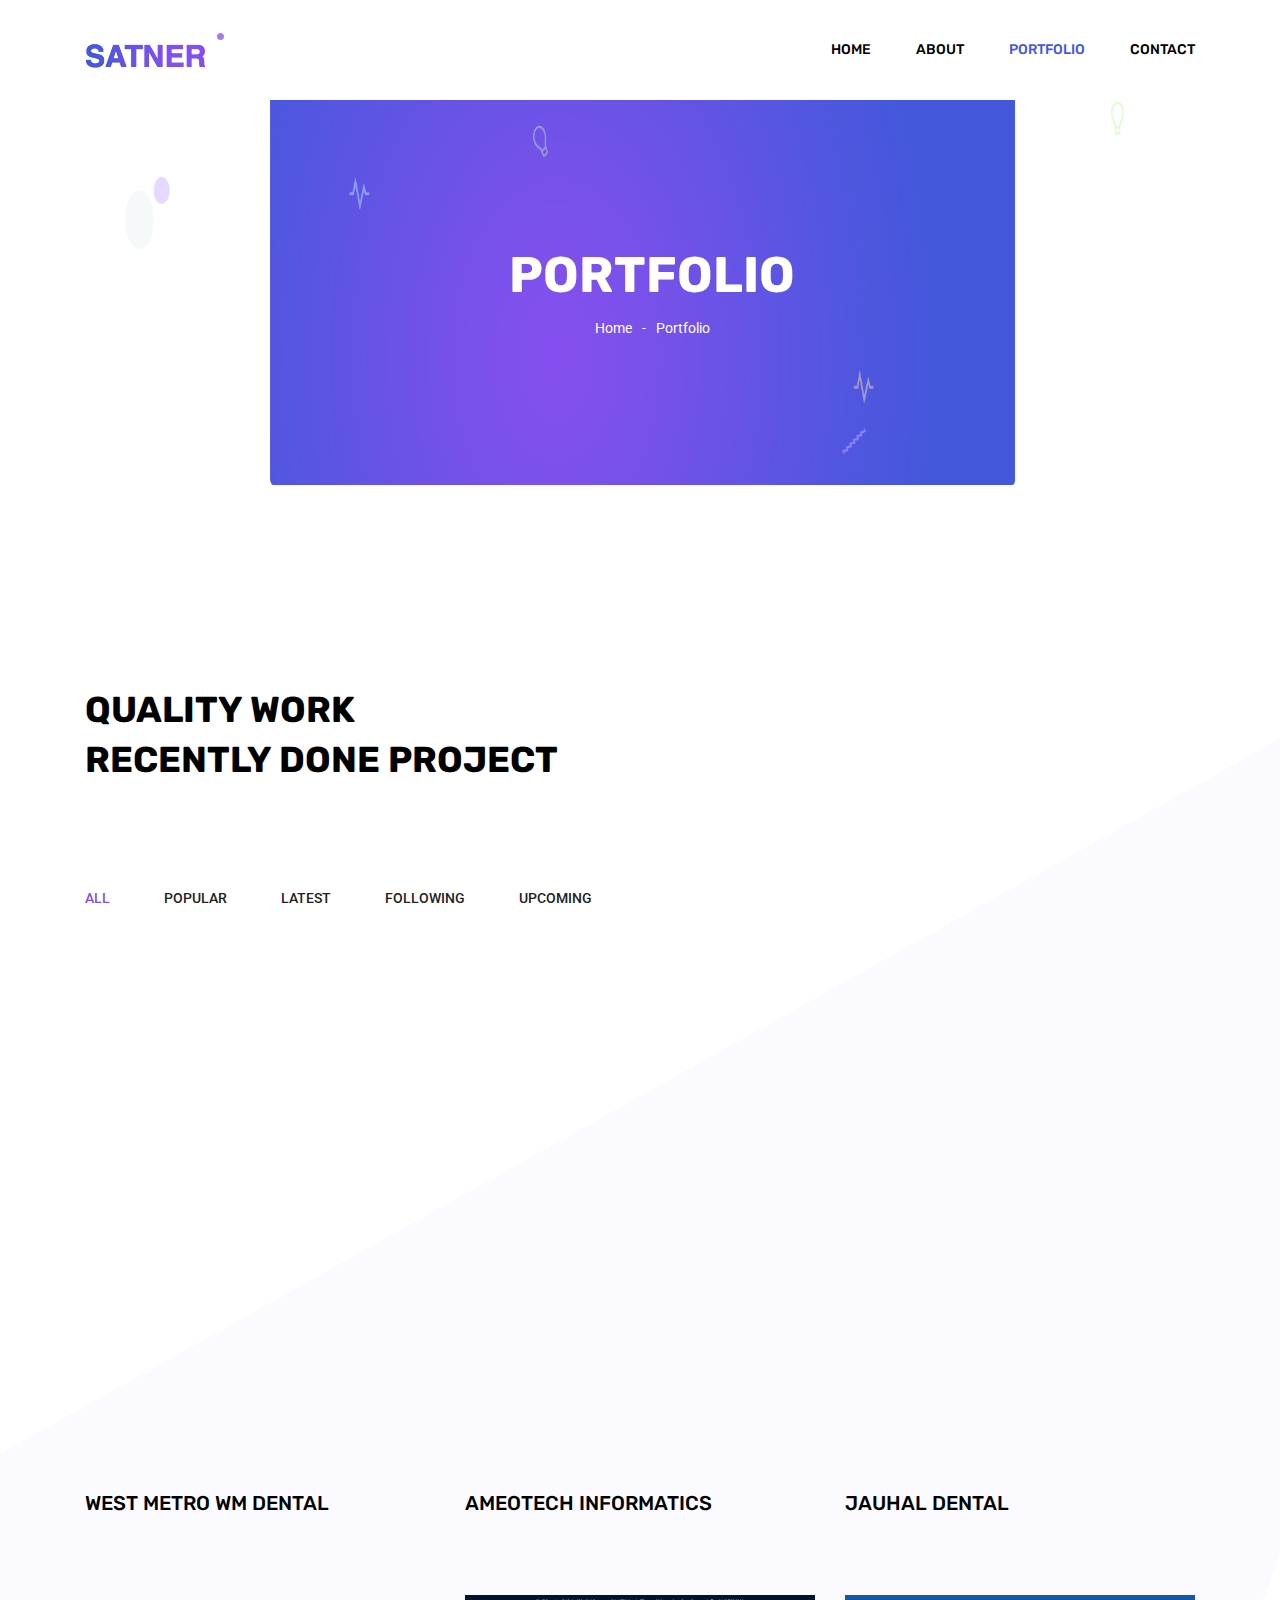
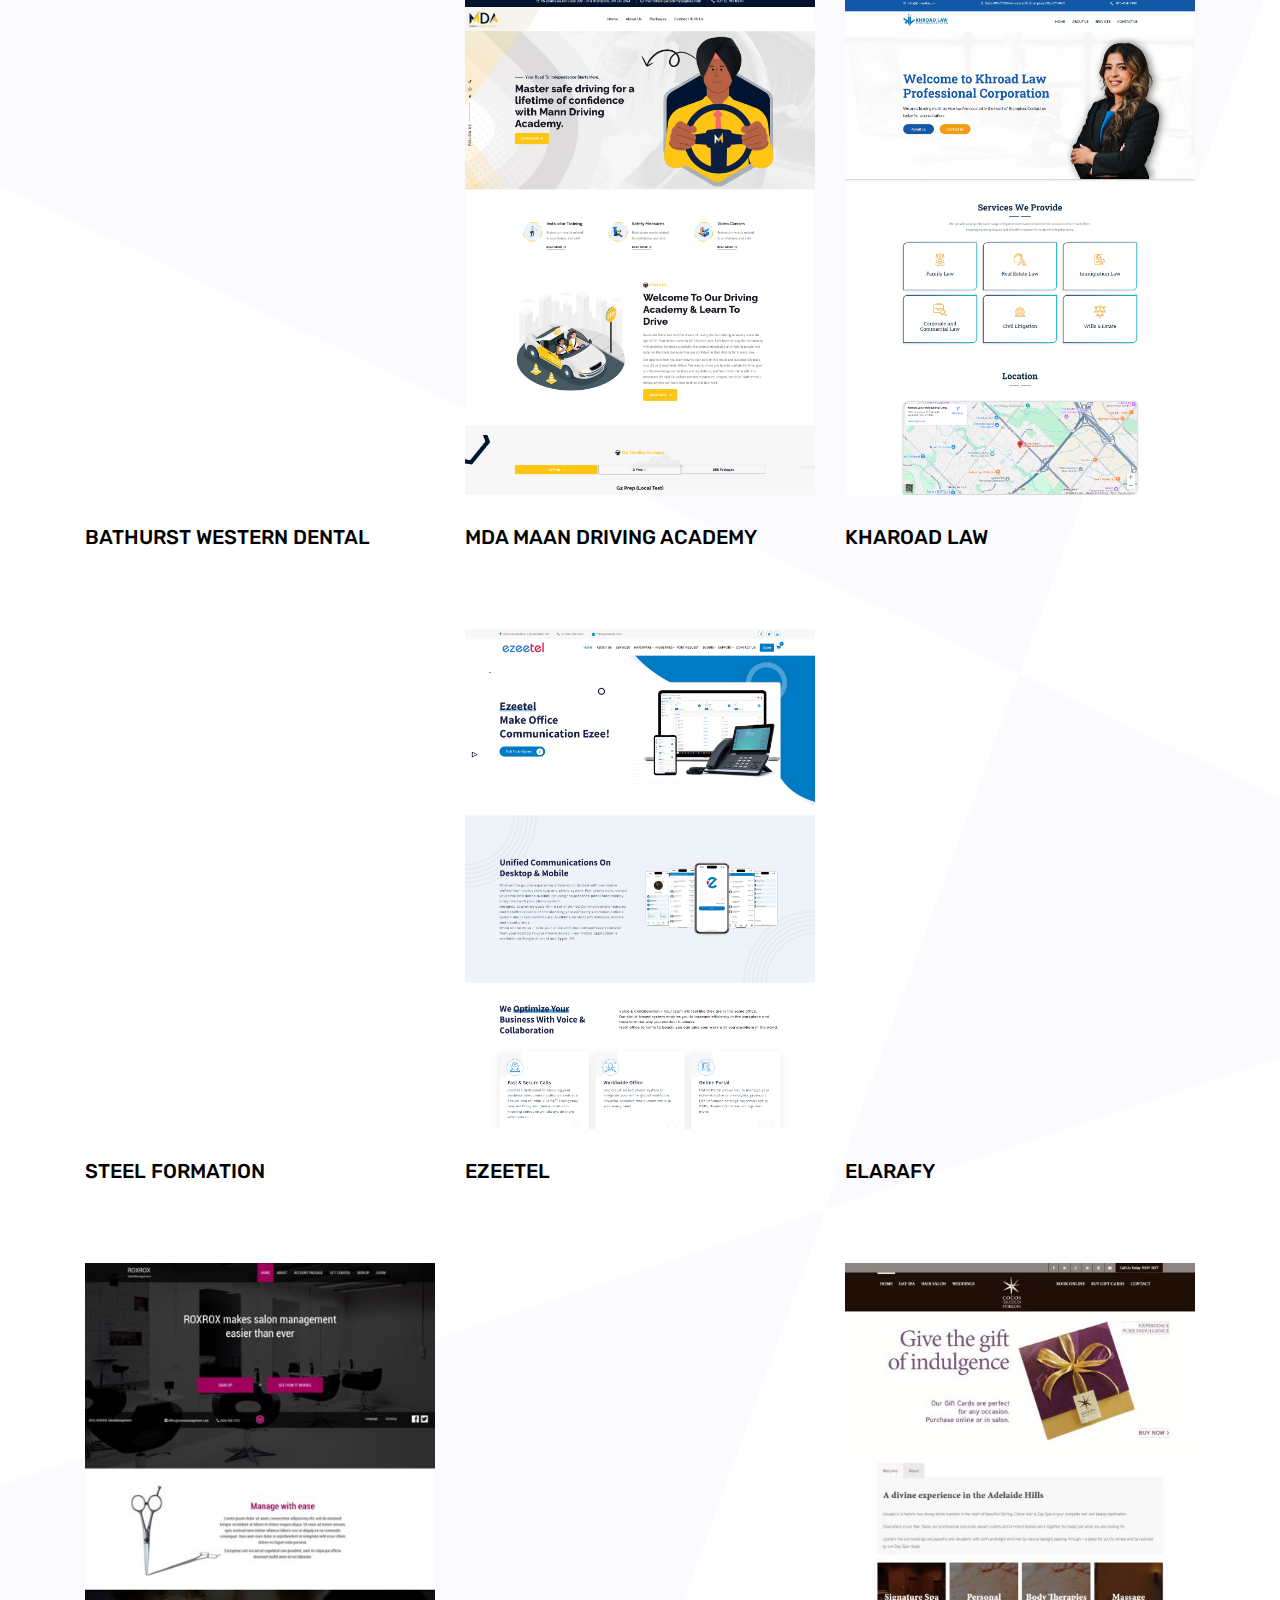
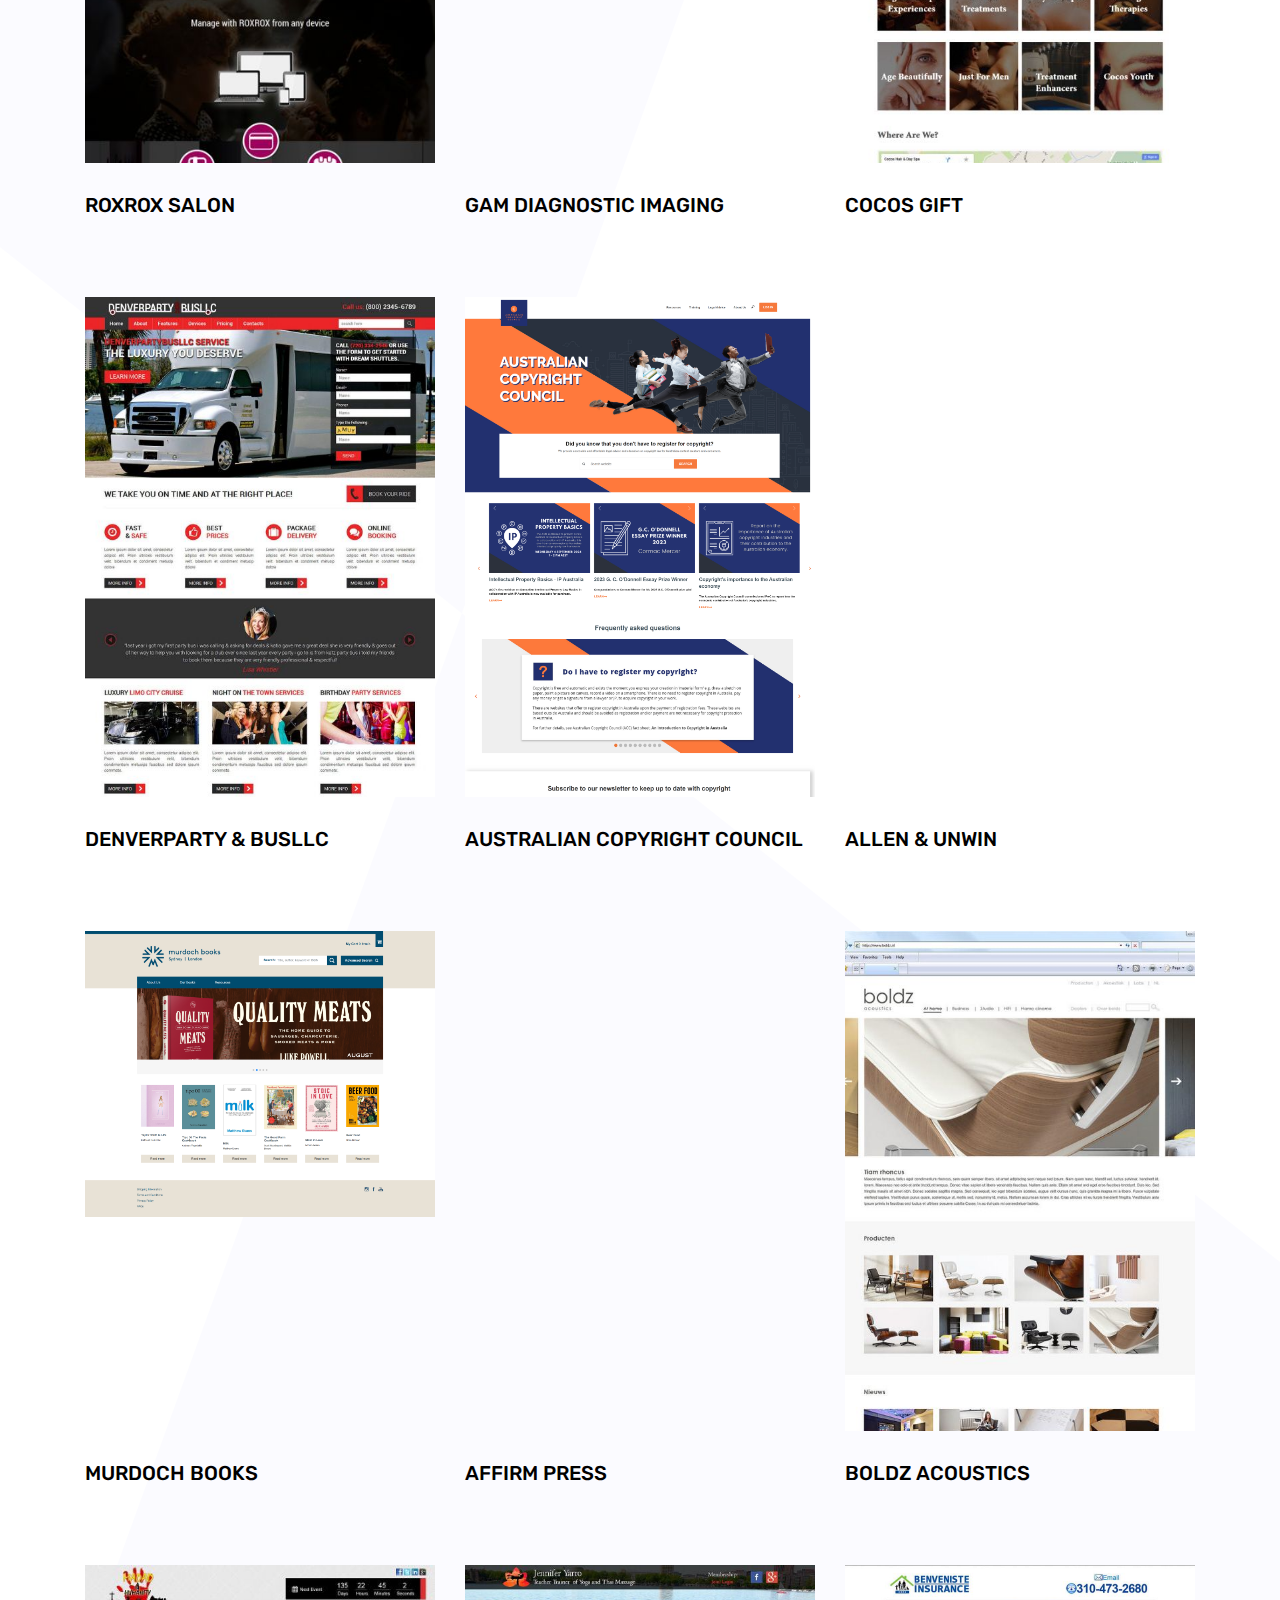
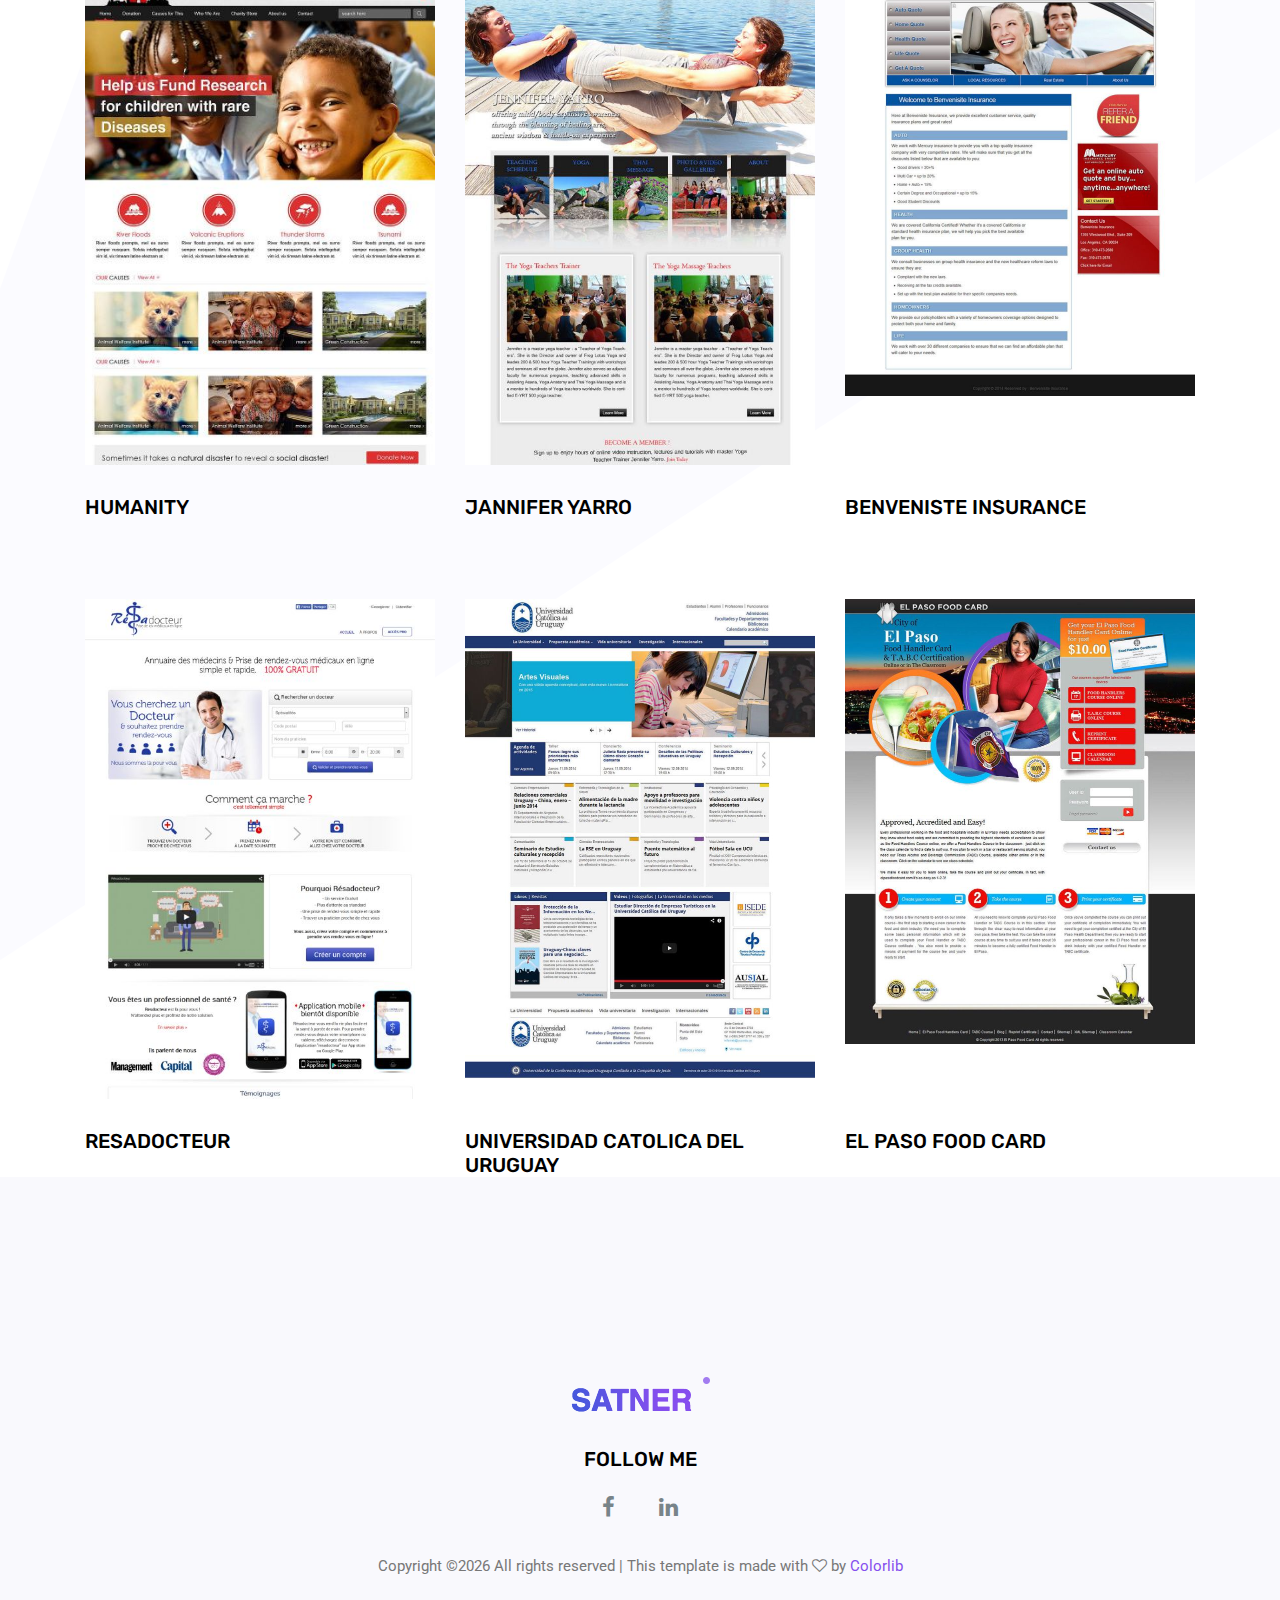
==== portfolio.html @ de8892ab "design portfolio project" ====
<!doctype html>
<html lang="en">

<head>
	<!-- Required meta tags -->
	<meta charset="utf-8">
	<meta name="viewport" content="width=device-width, initial-scale=1, shrink-to-fit=no">
	<link rel="icon" href="img/favicon.png" type="image/png">
	<title>Portfolio</title>
	<!-- Bootstrap CSS -->
	<link rel="stylesheet" href="css/bootstrap.css">
	<link rel="stylesheet" href="vendors/linericon/style.css">
	<link rel="stylesheet" href="css/font-awesome.min.css">
	<link rel="stylesheet" href="vendors/owl-carousel/owl.carousel.min.css">
	<link rel="stylesheet" href="css/magnific-popup.css">
	<link rel="stylesheet" href="vendors/nice-select/css/nice-select.css">
	<!-- main css -->
	<link rel="stylesheet" href="css/style.css">
</head>

<body>

	<!--================ Start Header Area =================-->
	<header class="header_area">
		<div class="main_menu">
			<nav class="navbar navbar-expand-lg navbar-light">
				<div class="container">
					<!-- Brand and toggle get grouped for better mobile display -->
					<a class="navbar-brand logo_h" href="index.html"><img src="img/logo.png" alt=""></a>
					<button class="navbar-toggler" type="button" data-toggle="collapse" data-target="#navbarSupportedContent"
					 aria-controls="navbarSupportedContent" aria-expanded="false" aria-label="Toggle navigation">
						<span class="icon-bar"></span>
						<span class="icon-bar"></span>
						<span class="icon-bar"></span>
					</button>
					<!-- Collect the nav links, forms, and other content for toggling -->
					<div class="collapse navbar-collapse offset" id="navbarSupportedContent">
						<ul class="nav navbar-nav menu_nav justify-content-end">
							<li class="nav-item"><a class="nav-link" href="index.html">Home</a></li>
							<li class="nav-item"><a class="nav-link" href="about.html">About</a></li>
							<!-- <li class="nav-item"><a class="nav-link" href="services.html">Services</a></li> -->
							<li class="nav-item active"><a class="nav-link" href="portfolio.html">Portfolio</a></li>
							
							<li class="nav-item"><a class="nav-link" href="contact.html">Contact</a></li>
						</ul>
					</div>
				</div>
			</nav>
		</div>
	</header>
	<!--================ End Header Area =================-->

    <!--================ Start Banner Area =================-->
    <section class="banner_area">
        <div class="banner_inner d-flex align-items-center">
            <div class="container">
                <div class="banner_content text-center">
                    <h2>Portfolio</h2>
                    <div class="page_link">
                        <a href="index.html">Home</a>
                        <a href="portfolio.html">Portfolio</a>
                    </div>
                </div>
            </div>
        </div>
    </section>
    <!--================ End Banner Area =================-->


	<!--================Start Portfolio Area =================-->
	<section class="portfolio_area section_gap_top" id="portfolio">
		<div class="container">
			<div class="row">
				<div class="col-lg-12">
					<div class="main_title text-left">
						<h2>quality work <br>
							Recently done project </h2>
					</div>
				</div>
			</div>
			<div class="filters portfolio-filter">
				<ul>
					<li class="active" data-filter="*">all</li>
					<li data-filter=".popular">popular</li>
					<li data-filter=".latest"> latest</li>
					<li data-filter=".following">following</li>
					<li data-filter=".upcoming">upcoming</li>
				</ul>
			</div>
	
			<div class="filters-content">
				<div class="row portfolio-grid justify-content-center">
					<div class="col-lg-4 col-md-6 all latest">
						<div class="portfolio_box">
							<div class="single_portfolio">
								<img class="img-fluid w-100" src="img/portfolio/p0.png" alt="">
								<div class="overlay"></div>
								<a href="img/portfolio/p0.png" class="img-gal">
									<div class="icon">
										<span class="lnr lnr-cross"></span>
									</div>
								</a>
							</div>
							<div class="short_info">
								<h4><a href="https://westmetrodental.com/">West Metro WM Dental</a></h4>
							</div>
						</div>
					</div>
					<div class="col-lg-4 col-md-6 all popular">
						<div class="portfolio_box">
							<div class="single_portfolio">
								<img class="img-fluid w-100" src="img/portfolio/p2.png" alt="">
								<div class="overlay"></div>
								<a href="img/portfolio/p2.png" class="img-gal">
									<div class="icon">
										<span class="lnr lnr-cross"></span>
									</div>	
								</a>
							</div>
							<div class="short_info">
								<h4><a href="https://www.ameotech.com/">Ameotech Informatics</a></h4>
							</div>
						</div>
					</div>


					<div class="col-lg-4 col-md-6 all popular">
						<div class="portfolio_box">
							<div class="single_portfolio">
								<img class="img-fluid w-100" src="img/portfolio/p3.png" alt="">
								<div class="overlay"></div>
								<a href="img/portfolio/p3.png" class="img-gal">
									<div class="icon">
										<span class="lnr lnr-cross"></span>
									</div>	
								</a>
							</div>
							<div class="short_info">
								<h4><a href="https://jauhaldental.com/">Jauhal Dental</a></h4>
							</div>
						</div>
					</div>

					<div class="col-lg-4 col-md-6 all popular">
						<div class="portfolio_box">
							<div class="single_portfolio">
								<img class="img-fluid w-100" src="img/portfolio/p4.png" alt="">
								<div class="overlay"></div>
								<a href="img/portfolio/p4.png" class="img-gal">
									<div class="icon">
										<span class="lnr lnr-cross"></span>
									</div>	
								</a>
							</div>
							<div class="short_info">
								<h4><a href="https://bathurstwesterndental.com/">Bathurst Western Dental</a></h4>
							</div>
						</div>
					</div>

					<div class="col-lg-4 col-md-6 all popular">
						<div class="portfolio_box">
							<div class="single_portfolio">
								<img class="img-fluid w-100" src="img/portfolio/p5.png" alt="">
								<div class="overlay"></div>
								<a href="img/portfolio/p5.png" class="img-gal">
									<div class="icon">
										<span class="lnr lnr-cross"></span>
									</div>	
								</a>
							</div>
							<div class="short_info">
								<h4><a href="https://manndrivingacademy.com/">MDA Maan Driving Academy</a></h4>
							</div>
						</div>
					</div>

					<div class="col-lg-4 col-md-6 all popular">
						<div class="portfolio_box">
							<div class="single_portfolio">
								<img class="img-fluid w-100" src="img/portfolio/p6.png" alt="">
								<div class="overlay"></div>
								<a href="img/portfolio/p6.png" class="img-gal">
									<div class="icon">
										<span class="lnr lnr-cross"></span>
									</div>	
								</a>
							</div>
							<div class="short_info">
								<h4><a href="https://khroadlaw.ca/">Kharoad Law</a></h4>
							</div>
						</div>
					</div>

					

					<div class="col-lg-4 col-md-6 all latest">
						<div class="portfolio_box">
							<div class="single_portfolio">
								<img class="img-fluid w-100" src="img/portfolio/p7.png" alt="">
								<div class="overlay"></div>
								<a href="img/portfolio/p7.png" class="img-gal">
									<div class="icon">
										<span class="lnr lnr-cross"></span>
									</div>
								</a>
							</div>
							<div class="short_info">
								<h4><a href="https://www.steelformation.com/">Steel Formation</a></h4>
							</div>
						</div>
					</div>
					
					<div class="col-lg-4 col-md-6 all latest">
						<div class="portfolio_box">
							<div class="single_portfolio">
								<img class="img-fluid w-100" src="img/portfolio/p8.png" alt="">
								<div class="overlay"></div>
								<a href="img/portfolio/p8.png" class="img-gal">
									<div class="icon">
										<span class="lnr lnr-cross"></span>
									</div>
								</a>
							</div>
							<div class="short_info">
								<h4><a href="https://www.ezeetel.com/">Ezeetel</a></h4>
							</div>
						</div>
					</div>
					
					<div class="col-lg-4 col-md-6 all latest">
						<div class="portfolio_box">
							<div class="single_portfolio">
								<img class="img-fluid w-100" src="img/portfolio/p9.png" alt="">
								<div class="overlay"></div>
								<a href="img/portfolio/p9.png" class="img-gal">
									<div class="icon">
										<span class="lnr lnr-cross"></span>
									</div>
								</a>
							</div>
							<div class="short_info">
								<h4><a href="https://elarafy.com/">Elarafy</a></h4>
							</div>
						</div>
					</div>

					<div class="col-lg-4 col-md-6 all latest">
						<div class="portfolio_box">
							<div class="single_portfolio">
								<img class="img-fluid w-100" src="img/portfolio/p1.jpeg" alt="">
								<div class="overlay"></div>
								<a href="img/portfolio/p1.jpeg" class="img-gal">
									<div class="icon">
										<span class="lnr lnr-cross"></span>
									</div>
								</a>
							</div>
							<div class="short_info">
								<h4><a href="#">RoxRox Salon</a></h4>
							</div>
						</div>
					</div>

					<div class="col-lg-4 col-md-6 all latest">
						<div class="portfolio_box">
							<div class="single_portfolio">
								<img class="img-fluid w-100" src="img/portfolio/p116.png" alt="">
								<div class="overlay"></div>
								<a href="img/portfolio/p116.png" class="img-gal">
									<div class="icon">
										<span class="lnr lnr-cross"></span>
									</div>
								</a>
							</div>
							<div class="short_info">
								<h4><a href="https://gamdi.ca/">Gam Diagnostic Imaging</a></h4>
							</div>
						</div>
					</div>

					<div class="col-lg-4 col-md-6 all popular">
						<div class="portfolio_box">
							<div class="single_portfolio">
								<img class="img-fluid w-100" src="img/portfolio/p51.jpeg" alt="">
								<div class="overlay"></div>
								<a href="img/portfolio/p51.jpeg" class="img-gal">
									<div class="icon">
										<span class="lnr lnr-cross"></span>
									</div>
								</a>
							</div>
							<div class="short_info">
								<h4><a href="#">Cocos Gift</a></h4>
							</div>
						</div>
					</div>

					<div class="col-lg-4 col-md-6 all following">
						<div class="portfolio_box">
							<div class="single_portfolio">
								<img class="img-fluid w-100" src="img/portfolio/p52.jpeg" alt="">
								<div class="overlay"></div>
								<a href="img/portfolio/p52.jpeg" class="img-gal">
									<div class="icon">
										<span class="lnr lnr-cross"></span>
									</div>
								</a>
							</div>
							<div class="short_info">
								<h4><a href="#">Denverparty & Busllc</a></h4>
							</div>
						</div>
					</div>


					<div class="col-lg-4 col-md-6 all following">
						<div class="portfolio_box">
							<div class="single_portfolio">
								<img class="img-fluid w-100" src="img/portfolio/p111.png" alt="">
								<div class="overlay"></div>
								<a href="img/portfolio/p111.png" class="img-gal">
									<div class="icon">
										<span class="lnr lnr-cross"></span>
									</div>
								</a>
							</div>
							<div class="short_info">
								<h4><a href="https://www.copyright.org.au/">Australian copyright council</a></h4>
							</div>
						</div>
					</div>


					<div class="col-lg-4 col-md-6 all following">
						<div class="portfolio_box">
							<div class="single_portfolio">
								<img class="img-fluid w-100" src="img/portfolio/p113.png" alt="">
								<div class="overlay"></div>
								<a href="img/portfolio/p113.png" class="img-gal">
									<div class="icon">
										<span class="lnr lnr-cross"></span>
									</div>
								</a>
							</div>
							<div class="short_info">
								<h4><a href="https://www.allenandunwin.com/">Allen & Unwin</a></h4>
							</div>
						</div>
					</div>


					<div class="col-lg-4 col-md-6 all following">
						<div class="portfolio_box">
							<div class="single_portfolio">
								<img class="img-fluid w-100" src="img/portfolio/p114.png" alt="">
								<div class="overlay"></div>
								<a href="img/portfolio/p114.png" class="img-gal">
									<div class="icon">
										<span class="lnr lnr-cross"></span>
									</div>
								</a>
							</div>
							<div class="short_info">
								<h4><a href="https://www.murdochbooks.com/">Murdoch books</a></h4>
							</div>
						</div>
					</div>


					<div class="col-lg-4 col-md-6 all following">
						<div class="portfolio_box">
							<div class="single_portfolio">
								<img class="img-fluid w-100" src="img/portfolio/p115.png" alt="">
								<div class="overlay"></div>
								<a href="img/portfolio/p115.png" class="img-gal">
									<div class="icon">
										<span class="lnr lnr-cross"></span>
									</div>
								</a>
							</div>
							<div class="short_info">
								<h4><a href="https://affirmpress.com.au/">Affirm Press</a></h4>
							</div>
						</div>
					</div>


					<div class="col-lg-4 col-md-6 all upcoming">
						<div class="portfolio_box">
							<div class="single_portfolio">
								<img class="img-fluid w-100" src="img/portfolio/p10.jpeg" alt="">
								<div class="overlay"></div>
								<a href="img/portfolio/p10.jpeg" class="img-gal">
									<div class="icon">
										<span class="lnr lnr-cross"></span>
									</div>
								</a>
							</div>
							<div class="short_info">
								<h4><a href="">Boldz acoustics</a></h4>
							</div>
						</div>
					</div>
					<div class="col-lg-4 col-md-6 all upcoming following">
						<div class="portfolio_box">
							<div class="single_portfolio">
								<img class="img-fluid w-100" src="img/portfolio/p56.jpeg" alt="">
								<div class="overlay"></div>
								<a href="img/portfolio/p56.jpeg" class="img-gal">
									<div class="icon">
										<span class="lnr lnr-cross"></span>
									</div>
								</a>
							</div>
							<div class="short_info">
								<h4><a href="#">Humanity</a></h4>
							</div>
						</div>
					</div>
					<div class="col-lg-4 col-md-6 all following">
						<div class="portfolio_box">
							<div class="single_portfolio">
								<img class="img-fluid w-100" src="img/portfolio/p58.jpeg" alt="">
								<div class="overlay"></div>
								<a href="img/portfolio/p58.jpeg" class="img-gal">
									<div class="icon">
										<span class="lnr lnr-cross"></span>
									</div>
								</a>
							</div>
							<div class="short_info">
								<h4><a href="#">Jannifer Yarro</a></h4>
							</div>
						</div>
					</div>
					<div class="col-lg-4 col-md-6 all upcoming">
						<div class="portfolio_box">
							<div class="single_portfolio">
								<img class="img-fluid w-100" src="img/portfolio/p59.jpeg" alt="">
								<div class="overlay"></div>
								<a href="img/portfolio/p59.jpeg" class="img-gal">
									<div class="icon">
										<span class="lnr lnr-cross"></span>
									</div>
								</a>
							</div>
							<div class="short_info">
								<h4><a href="#">Benveniste Insurance</a></h4>
							</div>
						</div>
					</div>

					<div class="col-lg-4 col-md-6 all upcoming">
						<div class="portfolio_box">
							<div class="single_portfolio">
								<img class="img-fluid w-100" src="img/portfolio/p34.jpeg" alt="">
								<div class="overlay"></div>
								<a href="img/portfolio/p34.jpeg" class="img-gal">
									<div class="icon">
										<span class="lnr lnr-cross"></span>
									</div>
								</a>
							</div>
							<div class="short_info">
								<h4><a href="#">ResaDocteur</a></h4>
							</div>
						</div>
					</div>

					<div class="col-lg-4 col-md-6 all upcoming">
						<div class="portfolio_box">
							<div class="single_portfolio">
								<img class="img-fluid w-100" src="img/portfolio/p15.jpeg" alt="">
								<div class="overlay"></div>
								<a href="img/portfolio/p15.jpeg" class="img-gal">
									<div class="icon">
										<span class="lnr lnr-cross"></span>
									</div>
								</a>
							</div>
							<div class="short_info">
								<h4><a href="#">Universidad catolica del Uruguay</a></h4>
							</div>
						</div>
					</div>

					<div class="col-lg-4 col-md-6 all upcoming">
						<div class="portfolio_box">
							<div class="single_portfolio">
								<img class="img-fluid w-100" src="img/portfolio/p16.jpeg" alt="">
								<div class="overlay"></div>
								<a href="img/portfolio/p16.jpeg" class="img-gal">
									<div class="icon">
										<span class="lnr lnr-cross"></span>
									</div>
								</a>
							</div>
							<div class="short_info">
								<h4><a href="#">EL paso Food Card</a></h4>
							</div>
						</div>
					</div>
					
				</div>


			</div>
		</div>
	</section>
	<!--================End Portfolio Area =================-->
    

        
	<!--================Footer Area =================-->
	<footer class="footer_area pt-0">
		<div class="container">
			<div class="row justify-content-center">
				<div class="col-lg-12">
					<div class="footer_top flex-column">
						<div class="footer_logo">
							<a href="#">
								<img src="img/logo.png" alt="">
							</a>
							<h4>Follow Me</h4>
						</div>
						<div class="footer_social">
							<a href="https://www.facebook.com/login/"><i class="fa fa-facebook"></i></a>
							<a href="https://www.linkedin.com/in/sukhvir-dhiman-20aa18191?utm_source=share&utm_campaign=share_via&utm_content=profile&utm_medium=ios_app"><i class="fa fa-linkedin"></i></a>
						</div>
					</div>
				</div>
			</div>
			<div class="row footer_bottom justify-content-center">
				<p class="col-lg-8 col-sm-12 footer-text">
					<!-- Link back to Colorlib can't be removed. Template is licensed under CC BY 3.0. -->
Copyright &copy;<script>document.write(new Date().getFullYear());</script> All rights reserved | This template is made with <i class="fa fa-heart-o" aria-hidden="true"></i> by <a href="https://colorlib.com" target="_blank">Colorlib</a>
<!-- Link back to Colorlib can't be removed. Template is licensed under CC BY 3.0. --></p>
			</div>
		</div>
	</footer>
	<!--================End Footer Area =================-->
    
    <!-- Optional JavaScript -->
    <!-- jQuery first, then Popper.js, then Bootstrap JS -->
    <script src="js/jquery-3.2.1.min.js"></script>
    <script src="js/popper.js"></script>
    <script src="js/bootstrap.min.js"></script>
    <script src="js/stellar.js"></script>
    <script src="js/jquery.magnific-popup.min.js"></script>
    <script src="vendors/nice-select/js/jquery.nice-select.min.js"></script>
    <script src="vendors/isotope/imagesloaded.pkgd.min.js"></script>
    <script src="vendors/isotope/isotope-min.js"></script>
    <script src="vendors/owl-carousel/owl.carousel.min.js"></script>
    <script src="js/jquery.ajaxchimp.min.js"></script>
    <script src="js/mail-script.js"></script>
    <!--gmaps Js-->
    <script src="https://maps.googleapis.com/maps/api/js?key=AIzaSyCjCGmQ0Uq4exrzdcL6rvxywDDOvfAu6eE"></script>
    <script src="js/gmaps.min.js"></script>
    <script src="js/theme.js"></script>
</body>

</html>
---- vendors/linericon/style.css ----
@font-face {
	font-family: 'Linearicons-Free';
	src:url('fonts/Linearicons-Free.eot?w118d');
	src:url('fonts/Linearicons-Free.eot?#iefixw118d') format('embedded-opentype'),
		url('fonts/Linearicons-Free.woff2?w118d') format('woff2'),
		url('fonts/Linearicons-Free.woff?w118d') format('woff'),
		url('fonts/Linearicons-Free.ttf?w118d') format('truetype'),
		url('fonts/Linearicons-Free.svg?w118d#Linearicons-Free') format('svg');
	font-weight: normal;
	font-style: normal;
}

.lnr {
	font-family: 'Linearicons-Free';
	speak: none;
	font-style: normal;
	font-weight: normal;
	font-variant: normal;
	text-transform: none;
	line-height: 1;

	/* Better Font Rendering =========== */
	-webkit-font-smoothing: antialiased;
	-moz-osx-font-smoothing: grayscale;
}

.lnr-home:before {
	content: "\e800";
}
.lnr-apartment:before {
	content: "\e801";
}
.lnr-pencil:before {
	content: "\e802";
}
.lnr-magic-wand:before {
	content: "\e803";
}
.lnr-drop:before {
	content: "\e804";
}
.lnr-lighter:before {
	content: "\e805";
}
.lnr-poop:before {
	content: "\e806";
}
.lnr-sun:before {
	content: "\e807";
}
.lnr-moon:before {
	content: "\e808";
}
.lnr-cloud:before {
	content: "\e809";
}
.lnr-cloud-upload:before {
	content: "\e80a";
}
.lnr-cloud-download:before {
	content: "\e80b";
}
.lnr-cloud-sync:before {
	content: "\e80c";
}
.lnr-cloud-check:before {
	content: "\e80d";
}
.lnr-database:before {
	content: "\e80e";
}
.lnr-lock:before {
	content: "\e80f";
}
.lnr-cog:before {
	content: "\e810";
}
.lnr-trash:before {
	content: "\e811";
}
.lnr-dice:before {
	content: "\e812";
}
.lnr-heart:before {
	content: "\e813";
}
.lnr-star:before {
	content: "\e814";
}
.lnr-star-half:before {
	content: "\e815";
}
.lnr-star-empty:before {
	content: "\e816";
}
.lnr-flag:before {
	content: "\e817";
}
.lnr-envelope:before {
	content: "\e818";
}
.lnr-paperclip:before {
	content: "\e819";
}
.lnr-inbox:before {
	content: "\e81a";
}
.lnr-eye:before {
	content: "\e81b";
}
.lnr-printer:before {
	content: "\e81c";
}
.lnr-file-empty:before {
	content: "\e81d";
}
.lnr-file-add:before {
	content: "\e81e";
}
.lnr-enter:before {
	content: "\e81f";
}
.lnr-exit:before {
	content: "\e820";
}
.lnr-graduation-hat:before {
	content: "\e821";
}
.lnr-license:before {
	content: "\e822";
}
.lnr-music-note:before {
	content: "\e823";
}
.lnr-film-play:before {
	content: "\e824";
}
.lnr-camera-video:before {
	content: "\e825";
}
.lnr-camera:before {
	content: "\e826";
}
.lnr-picture:before {
	content: "\e827";
}
.lnr-book:before {
	content: "\e828";
}
.lnr-bookmark:before {
	content: "\e829";
}
.lnr-user:before {
	content: "\e82a";
}
.lnr-users:before {
	content: "\e82b";
}
.lnr-shirt:before {
	content: "\e82c";
}
.lnr-store:before {
	content: "\e82d";
}
.lnr-cart:before {
	content: "\e82e";
}
.lnr-tag:before {
	content: "\e82f";
}
.lnr-phone-handset:before {
	content: "\e830";
}
.lnr-phone:before {
	content: "\e831";
}
.lnr-pushpin:before {
	content: "\e832";
}
.lnr-map-marker:before {
	content: "\e833";
}
.lnr-map:before {
	content: "\e834";
}
.lnr-location:before {
	content: "\e835";
}
.lnr-calendar-full:before {
	content: "\e836";
}
.lnr-keyboard:before {
	content: "\e837";
}
.lnr-spell-check:before {
	content: "\e838";
}
.lnr-screen:before {
	content: "\e839";
}
.lnr-smartphone:before {
	content: "\e83a";
}
.lnr-tablet:before {
	content: "\e83b";
}
.lnr-laptop:before {
	content: "\e83c";
}
.lnr-laptop-phone:before {
	content: "\e83d";
}
.lnr-power-switch:before {
	content: "\e83e";
}
.lnr-bubble:before {
	content: "\e83f";
}
.lnr-heart-pulse:before {
	content: "\e840";
}
.lnr-construction:before {
	content: "\e841";
}
.lnr-pie-chart:before {
	content: "\e842";
}
.lnr-chart-bars:before {
	content: "\e843";
}
.lnr-gift:before {
	content: "\e844";
}
.lnr-diamond:before {
	content: "\e845";
}
.lnr-linearicons:before {
	content: "\e846";
}
.lnr-dinner:before {
	content: "\e847";
}
.lnr-coffee-cup:before {
	content: "\e848";
}
.lnr-leaf:before {
	content: "\e849";
}
.lnr-paw:before {
	content: "\e84a";
}
.lnr-rocket:before {
	content: "\e84b";
}
.lnr-briefcase:before {
	content: "\e84c";
}
.lnr-bus:before {
	content: "\e84d";
}
.lnr-car:before {
	content: "\e84e";
}
.lnr-train:before {
	content: "\e84f";
}
.lnr-bicycle:before {
	content: "\e850";
}
.lnr-wheelchair:before {
	content: "\e851";
}
.lnr-select:before {
	content: "\e852";
}
.lnr-earth:before {
	content: "\e853";
}
.lnr-smile:before {
	content: "\e854";
}
.lnr-sad:before {
	content: "\e855";
}
.lnr-neutral:before {
	content: "\e856";
}
.lnr-mustache:before {
	content: "\e857";
}
.lnr-alarm:before {
	content: "\e858";
}
.lnr-bullhorn:before {
	content: "\e859";
}
.lnr-volume-high:before {
	content: "\e85a";
}
.lnr-volume-medium:before {
	content: "\e85b";
}
.lnr-volume-low:before {
	content: "\e85c";
}
.lnr-volume:before {
	content: "\e85d";
}
.lnr-mic:before {
	content: "\e85e";
}
.lnr-hourglass:before {
	content: "\e85f";
}
.lnr-undo:before {
	content: "\e860";
}
.lnr-redo:before {
	content: "\e861";
}
.lnr-sync:before {
	content: "\e862";
}
.lnr-history:before {
	content: "\e863";
}
.lnr-clock:before {
	content: "\e864";
}
.lnr-download:before {
	content: "\e865";
}
.lnr-upload:before {
	content: "\e866";
}
.lnr-enter-down:before {
	content: "\e867";
}
.lnr-exit-up:before {
	content: "\e868";
}
.lnr-bug:before {
	content: "\e869";
}
.lnr-code:before {
	content: "\e86a";
}
.lnr-link:before {
	content: "\e86b";
}
.lnr-unlink:before {
	content: "\e86c";
}
.lnr-thumbs-up:before {
	content: "\e86d";
}
.lnr-thumbs-down:before {
	content: "\e86e";
}
.lnr-magnifier:before {
	content: "\e86f";
}
.lnr-cross:before {
	content: "\e870";
}
.lnr-menu:before {
	content: "\e871";
}
.lnr-list:before {
	content: "\e872";
}
.lnr-chevron-up:before {
	content: "\e873";
}
.lnr-chevron-down:before {
	content: "\e874";
}
.lnr-chevron-left:before {
	content: "\e875";
}
.lnr-chevron-right:before {
	content: "\e876";
}
.lnr-arrow-up:before {
	content: "\e877";
}
.lnr-arrow-down:before {
	content: "\e878";
}
.lnr-arrow-left:before {
	content: "\e879";
}
.lnr-arrow-right:before {
	content: "\e87a";
}
.lnr-move:before {
	content: "\e87b";
}
.lnr-warning:before {
	content: "\e87c";
}
.lnr-question-circle:before {
	content: "\e87d";
}
.lnr-menu-circle:before {
	content: "\e87e";
}
.lnr-checkmark-circle:before {
	content: "\e87f";
}
.lnr-cross-circle:before {
	content: "\e880";
}
.lnr-plus-circle:before {
	content: "\e881";
}
.lnr-circle-minus:before {
	content: "\e882";
}
.lnr-arrow-up-circle:before {
	content: "\e883";
}
.lnr-arrow-down-circle:before {
	content: "\e884";
}
.lnr-arrow-left-circle:before {
	content: "\e885";
}
.lnr-arrow-right-circle:before {
	content: "\e886";
}
.lnr-chevron-up-circle:before {
	content: "\e887";
}
.lnr-chevron-down-circle:before {
	content: "\e888";
}
.lnr-chevron-left-circle:before {
	content: "\e889";
}
.lnr-chevron-right-circle:before {
	content: "\e88a";
}
.lnr-crop:before {
	content: "\e88b";
}
.lnr-frame-expand:before {
	content: "\e88c";
}
.lnr-frame-contract:before {
	content: "\e88d";
}
.lnr-layers:before {
	content: "\e88e";
}
.lnr-funnel:before {
	content: "\e88f";
}
.lnr-text-format:before {
	content: "\e890";
}
.lnr-text-format-remove:before {
	content: "\e891";
}
.lnr-text-size:before {
	content: "\e892";
}
.lnr-bold:before {
	content: "\e893";
}
.lnr-italic:before {
	content: "\e894";
}
.lnr-underline:before {
	content: "\e895";
}
.lnr-strikethrough:before {
	content: "\e896";
}
.lnr-highlight:before {
	content: "\e897";
}
.lnr-text-align-left:before {
	content: "\e898";
}
.lnr-text-align-center:before {
	content: "\e899";
}
.lnr-text-align-right:before {
	content: "\e89a";
}
.lnr-text-align-justify:before {
	content: "\e89b";
}
.lnr-line-spacing:before {
	content: "\e89c";
}
.lnr-indent-increase:before {
	content: "\e89d";
}
.lnr-indent-decrease:before {
	content: "\e89e";
}
.lnr-pilcrow:before {
	content: "\e89f";
}
.lnr-direction-ltr:before {
	content: "\e8a0";
}
.lnr-direction-rtl:before {
	content: "\e8a1";
}
.lnr-page-break:before {
	content: "\e8a2";
}
.lnr-sort-alpha-asc:before {
	content: "\e8a3";
}
.lnr-sort-amount-asc:before {
	content: "\e8a4";
}
.lnr-hand:before {
	content: "\e8a5";
}
.lnr-pointer-up:before {
	content: "\e8a6";
}
.lnr-pointer-right:before {
	content: "\e8a7";
}
.lnr-pointer-down:before {
	content: "\e8a8";
}
.lnr-pointer-left:before {
	content: "\e8a9";
}
---- vendors/nice-select/css/nice-select.css ----
.nice-select {
  -webkit-tap-highlight-color: transparent;
  background-color: #fff;
  border-radius: 5px;
  border: solid 1px #e8e8e8;
  box-sizing: border-box;
  clear: both;
  cursor: pointer;
  display: block;
  float: left;
  font-family: inherit;
  font-size: 14px;
  font-weight: normal;
  height: 42px;
  line-height: 40px;
  outline: none;
  padding-left: 18px;
  padding-right: 30px;
  position: relative;
  text-align: left !important;
  -webkit-transition: all 0.2s ease-in-out;
  transition: all 0.2s ease-in-out;
  -webkit-user-select: none;
     -moz-user-select: none;
      -ms-user-select: none;
          user-select: none;
  white-space: nowrap;
  width: auto; }
  .nice-select:hover {
    border-color: #dbdbdb; }
  .nice-select:active, .nice-select.open, .nice-select:focus {
    border-color: #999; }
  .nice-select:after {
    border-bottom: 2px solid #999;
    border-right: 2px solid #999;
    content: '';
    display: block;
    height: 5px;
    margin-top: -4px;
    pointer-events: none;
    position: absolute;
    right: 12px;
    top: 50%;
    -webkit-transform-origin: 66% 66%;
        -ms-transform-origin: 66% 66%;
            transform-origin: 66% 66%;
    -webkit-transform: rotate(45deg);
        -ms-transform: rotate(45deg);
            transform: rotate(45deg);
    -webkit-transition: all 0.15s ease-in-out;
    transition: all 0.15s ease-in-out;
    width: 5px; }
  .nice-select.open:after {
    -webkit-transform: rotate(-135deg);
        -ms-transform: rotate(-135deg);
            transform: rotate(-135deg); }
  .nice-select.open .list {
    opacity: 1;
    pointer-events: auto;
    -webkit-transform: scale(1) translateY(0);
        -ms-transform: scale(1) translateY(0);
            transform: scale(1) translateY(0); }
  .nice-select.disabled {
    border-color: #ededed;
    color: #999;
    pointer-events: none; }
    .nice-select.disabled:after {
      border-color: #cccccc; }
  .nice-select.wide {
    width: 100%; }
    .nice-select.wide .list {
      left: 0 !important;
      right: 0 !important; }
  .nice-select.right {
    float: right; }
    .nice-select.right .list {
      left: auto;
      right: 0; }
  .nice-select.small {
    font-size: 12px;
    height: 36px;
    line-height: 34px; }
    .nice-select.small:after {
      height: 4px;
      width: 4px; }
    .nice-select.small .option {
      line-height: 34px;
      min-height: 34px; }
  .nice-select .list {
    background-color: #fff;
    border-radius: 5px;
    box-shadow: 0 0 0 1px rgba(68, 68, 68, 0.11);
    box-sizing: border-box;
    margin-top: 4px;
    opacity: 0;
    overflow: hidden;
    padding: 0;
    pointer-events: none;
    position: absolute;
    top: 100%;
    left: 0;
    -webkit-transform-origin: 50% 0;
        -ms-transform-origin: 50% 0;
            transform-origin: 50% 0;
    -webkit-transform: scale(0.75) translateY(-21px);
        -ms-transform: scale(0.75) translateY(-21px);
            transform: scale(0.75) translateY(-21px);
    -webkit-transition: all 0.2s cubic-bezier(0.5, 0, 0, 1.25), opacity 0.15s ease-out;
    transition: all 0.2s cubic-bezier(0.5, 0, 0, 1.25), opacity 0.15s ease-out;
    z-index: 9; }
    .nice-select .list:hover .option:not(:hover) {
      background-color: transparent !important; }
  .nice-select .option {
    cursor: pointer;
    font-weight: 400;
    line-height: 40px;
    list-style: none;
    min-height: 40px;
    outline: none;
    padding-left: 18px;
    padding-right: 29px;
    text-align: left;
    -webkit-transition: all 0.2s;
    transition: all 0.2s; }
    .nice-select .option:hover, .nice-select .option.focus, .nice-select .option.selected.focus {
      background-color: #f6f6f6; }
    .nice-select .option.selected {
      font-weight: bold; }
    .nice-select .option.disabled {
      background-color: transparent;
      color: #999;
      cursor: default; }

.no-csspointerevents .nice-select .list {
  display: none; }

.no-csspointerevents .nice-select.open .list {
  display: block; }
---- css/style.css ----
/*----------------------------------------------------
@File: Default Styles
@Author: SPONDON IT

This file contains the styling for the actual theme, this
is the file you need to edit to change the look of the
theme.
---------------------------------------------------- */
/*=====================================================================
@Template Name: HostHub Construction 
@Developed By: Naim Lasker
Author E-mail: naimlasker@gmail.com

=====================================================================*/
/*----------------------------------------------------*/
/*font Variables*/
/*Color Variables*/
/*=================== fonts ====================*/
@import url("https://fonts.googleapis.com/css?family=Roboto:400,500|Rubik:500,700");
/*---------------------------------------------------- */
/*----------------------------------------------------*/
/* Medium Layout: 1280px */
/* Tablet Layout: 768px */
/* Mobile Layout: 320px */
/* Wide Mobile Layout: 480px */
/*---------------------------------------------------- */
/*----------------------------------------------------*/
body {
  line-height: 26px;
  font-size: 15px;
  font-family: "Roboto", sans-serif;
  font-weight: 400;
  color: #777777;
  background: url(../img/body-bg.png) no-repeat center; }

h1,
h2,
h3,
h4,
h5,
h6 {
  font-family: "Rubik", sans-serif;
  font-weight: 500;
  color: #000000; }

.list {
  list-style: none;
  margin: 0px;
  padding: 0px; }

a {
  text-decoration: none;
  transition: all 0.3s ease-in-out; }
  a:hover, a:focus {
    text-decoration: none;
    outline: none; }

button:focus {
  outline: none;
  box-shadow: none; }

.mt-25 {
  margin-top: 25px; }

.p0 {
  padding-left: 0px;
  padding-right: 0px; }

.white_bg {
  background: #fff !important; }

.mb-50 {
  margin-bottom: 50px; }

.ml-15 {
  margin-left: 15px; }

.ml-20 {
  margin-left: 20px; }

.mt-50 {
  margin-top: 50px; }

/*---------------------------------------------------- */
/*----------------------------------------------------*/
.section_gap {
  padding: 200px 0; }
  @media (max-width: 1199px) {
    .section_gap {
      padding: 80px 0; } }

.section_gap_top {
  padding-top: 200px; }
  @media (max-width: 1199px) {
    .section_gap_top {
      padding-top: 80px; } }

.section_gap_bottom {
  padding-bottom: 200px; }
  @media (max-width: 1199px) {
    .section_gap_bottom {
      padding-bottom: 80px; } }

/* Main Title Area css
============================================================================================ */
.main_title {
  text-align: center;
  margin-bottom: 100px; }
  @media (max-width: 1199px) {
    .main_title {
      margin-bottom: 50px; } }
  .main_title h2 {
    font-size: 36px;
    font-weight: 700;
    margin-bottom: 15px;
    line-height: 50px;
    text-transform: uppercase; }
    @media (max-width: 991px) {
      .main_title h2 br {
        display: none; } }
    @media (max-width: 767px) {
      .main_title h2 {
        font-size: 30px;
        line-height: 34px; } }
  .main_title p {
    margin-bottom: 0px; }
    @media (max-width: 991px) {
      .main_title p br {
        display: none; } }
  .main_title.white h2 {
    color: #fff; }
  .main_title.white p {
    color: #fff;
    opacity: .6; }

/* End Main Title Area css
============================================================================================ */
/* Start Gradient Area css
============================================================================================ */
.gradient-bg, .header_area .navbar .nav .nav-item.submenu ul .nav-item:hover .nav-link, .blog_right_sidebar .widget_title, .blog_right_sidebar .newsletter_widget .bbtns, .blog_right_sidebar .tag_cloud_widget ul li a:hover, .blog-pagination .page-item.active .page-link, .blog-pagination .page-link:hover, .comments-area .btn-reply:hover {
  background: -webkit-linear-gradient(90deg, #4458dc 0%, #854fee 100%);
  background: -moz-linear-gradient(90deg, #4458dc 0%, #854fee 100%);
  background: -o-linear-gradient(90deg, #4458dc 0%, #854fee 100%);
  background: linear-gradient(90deg, #4458dc 0%, #854fee 100%); }

.border-gradient {
  border-image: -webkit-linear-gradient(90deg, #4458dc 0%, #854fee 100%);
  border-image: -moz-linear-gradient(90deg, #4458dc 0%, #854fee 100%);
  border-image: -o-linear-gradient(90deg, #4458dc 0%, #854fee 100%);
  border-image: linear-gradient(90deg, #4458dc 0%, #854fee 100%); }

.gradient-bg2 {
  background: -webkit-linear-gradient(90deg, #4458dc 0%, #854fee 100%);
  background: -moz-linear-gradient(90deg, #4458dc 0%, #854fee 100%);
  background: -o-linear-gradient(90deg, #4458dc 0%, #854fee 100%);
  background: linear-gradient(90deg, #4458dc 0%, #854fee 100%); }

.gradient-color, .contact_info .info_item i {
  background: -webkit-linear-gradient(90deg, #4458dc 0%, #854fee 100%);
  background: -moz-linear-gradient(90deg, #4458dc 0%, #854fee 100%);
  background: -o-linear-gradient(90deg, #4458dc 0%, #854fee 100%);
  background: linear-gradient(90deg, #4458dc 0%, #854fee 100%);
  -webkit-background-clip: text;
  -webkit-text-fill-color: transparent; }
  
/* End Gradient Area css
============================================================================================ */
.primary_btn {
  display: inline-block;
  color: #fff;
  letter-spacing: 0px;
  font-family: "Rubik", sans-serif;
  font-weight: 500;
  font-size: 14px;
  line-height: 46px;
  outline: none !important;
  text-align: center;
  cursor: pointer;
  text-transform: uppercase;
  border-radius: 5px;
  background-origin: border-box;
  background-clip: content-box, border-box;
  background-image: linear-gradient(to right, #4458dc 0%, #854fee 100%), radial-gradient(circle at top left, #4458dc, #854fee);
  border: double 2px transparent;
  box-shadow: 0px 10px 30px rgba(118, 85, 225, 0.3); }
  .primary_btn span {
    padding: 0 42px; }
  .primary_btn.tr-bg {
    background-image: linear-gradient(#ffffff, #ffffff), radial-gradient(circle at top left, #4458dc, #854fee);
    border: 2px solid transparent;
    color: #222222;
    box-shadow: none; }
    .primary_btn.tr-bg:hover {
      background-image: linear-gradient(to right, #4458dc 0%, #854fee 100%), radial-gradient(circle at top left, #4458dc, #854fee);
      border: double 2px transparent;
      color: #ffffff;
      box-shadow: 0px 10px 30px rgba(118, 85, 225, 0.3); }
  .primary_btn:hover {
    background-image: linear-gradient(#ffffff, #ffffff), radial-gradient(circle at top left, #4458dc, #854fee);
    border: 2px solid #854fee;
    color: #222222;
    box-shadow: none;
    background-clip: border-box; }

.overlay {
  position: absolute;
  left: 0;
  top: 0;
  height: 100%;
  width: 100%; }

/*---------------------------------------------------- */
/*----------------------------------------------------*/

.header_area {
  position: absolute;
  width: 100%;
  z-index: 9999;
  background: #ffffff; }
  .header_area .menu_nav {
    width: 100%; }
  .header_area .navbar {
    background: transparent;
    padding: 0px;
    border: 0px;
    border-radius: 0px;
    width: 100%; }
    .header_area .navbar .nav .nav-item {
      margin-right: 45px; }
      .header_area .navbar .nav .nav-item .nav-link {
        font: 500 14px/100px "Rubik", sans-serif;
        text-transform: uppercase;
        color: #000000;
        padding: 0px;
        display: inline-block; }
        .header_area .navbar .nav .nav-item .nav-link:after {
          display: none; }
      .header_area .navbar .nav .nav-item:hover .nav-link, .header_area .navbar .nav .nav-item.active .nav-link {
        color: #4458dc; }
      .header_area .navbar .nav .nav-item.submenu {
        position: relative; }
        .header_area .navbar .nav .nav-item.submenu ul {
          border: none;
          padding: 0px;
          border-radius: 0px;
          box-shadow: none;
          margin: 0px;
          background: #fff; }
          @media (min-width: 992px) {
            .header_area .navbar .nav .nav-item.submenu ul {
              position: absolute;
              top: 120%;
              left: 0px;
              min-width: 200px;
              text-align: left;
              opacity: 0;
              transition: all 300ms ease-in;
              visibility: hidden;
              display: block;
              border: none;
              padding: 0px;
              border-radius: 0px;
              box-shadow: 0px 10px 30px 0px rgba(0, 0, 0, 0.1); } }
          .header_area .navbar .nav .nav-item.submenu ul:before {
            content: "";
            width: 0;
            height: 0;
            border-style: solid;
            border-width: 10px 10px 0 10px;
            border-color: #eeeeee transparent transparent transparent;
            position: absolute;
            right: 24px;
            top: 45px;
            z-index: 3;
            opacity: 0;
            transition: all 400ms linear; }
          .header_area .navbar .nav .nav-item.submenu ul .nav-item {
            display: block;
            float: none;
            margin-right: 0px;
            border-bottom: 1px solid #ededed;
            margin-left: 0px;
            transition: all 0.4s linear; }
            .header_area .navbar .nav .nav-item.submenu ul .nav-item .nav-link {
              line-height: 45px;
              color: #000000;
              padding: 0px 30px;
              transition: all 150ms linear;
              display: block;
              text-transform: capitalize;
              margin-right: 0px; }
            .header_area .navbar .nav .nav-item.submenu ul .nav-item:last-child {
              border-bottom: none; }
            .header_area .navbar .nav .nav-item.submenu ul .nav-item:hover .nav-link {
              color: #fff; }
        @media (min-width: 992px) {
          .header_area .navbar .nav .nav-item.submenu:hover ul {
            visibility: visible;
            opacity: 1;
            top: 100%; } }
        .header_area .navbar .nav .nav-item.submenu:hover ul .nav-item {
          margin-top: 0px; }
      .header_area .navbar .nav .nav-item:last-child {
        margin-right: 0px; }
  .header_area.navbar_fixed .main_menu {
    position: fixed;
    width: 100%;
    top: -70px;
    left: 0;
    right: 0;
    background: #ffffff;
    transform: translateY(70px);
    transition: transform 500ms ease, background 500ms ease;
    -webkit-transition: transform 500ms ease, background 500ms ease;
    box-shadow: 0px 3px 16px 0px rgba(0, 0, 0, 0.1); }
    .header_area.navbar_fixed .main_menu .navbar .nav .nav-item .nav-link {
      line-height: 70px; }
  @media (min-width: 992px) {
    .header_area.white_menu .navbar .navbar-brand img {
      display: none; }
      .header_area.white_menu .navbar .navbar-brand img + img {
        display: inline-block; } }
  @media (max-width: 991px) {
    .header_area.white_menu .navbar .navbar-brand img {
      display: inline-block; }
      .header_area.white_menu .navbar .navbar-brand img + img {
        display: none; } }
  .header_area.white_menu .navbar .nav .nav-item .nav-link {
    color: #fff; }
  .header_area.white_menu.navbar_fixed .main_menu .navbar .navbar-brand img {
    display: inline-block; }
    .header_area.white_menu.navbar_fixed .main_menu .navbar .navbar-brand img + img {
      display: none; }
  .header_area.white_menu.navbar_fixed .main_menu .navbar .nav .nav-item .nav-link {
    line-height: 70px;
    color: #000000; }

.owl-carousel.off {
  display: -ms-flexbox;
  display: flex; }

/*---------------------------------------------------- */
/*----------------------------------------------------*/
/* Home Banner Area css
============================================================================================ */
.home_banner_area {
  z-index: 1;
  background: url(../img/banner/home-banner.png) no-repeat top center;
  background-position: center;
  background-size: cover; }
  .home_banner_area .banner_inner {
    width: 100%; }
    .home_banner_area .banner_inner .home_right_img {
      padding-top: 197px; }
      @media (max-width: 1480px) {
        .home_banner_area .banner_inner .home_right_img img {
          max-width: 100%;
          height: auto; } }
      @media (max-width: 991px) {
        .home_banner_area .banner_inner .home_right_img {
          display: none; } }
    .home_banner_area .banner_inner .col-lg-7 {
      vertical-align: middle;
      align-self: center; }
    .home_banner_area .banner_inner .banner_content {
      text-align: left; }
      @media (max-width: 991px) {
        .home_banner_area .banner_inner .banner_content {
          margin-top: 150px; } }
      .home_banner_area .banner_inner .banner_content h3 {
        font-size: 40px;
        margin-bottom: 20px;
        position: relative; }
        .home_banner_area .banner_inner .banner_content h3:after {
          content: '';
          width: 410px;
          height: 2px;
          position: absolute;
          top: 50%;
          left: 23%;
          background: #000000; }
          @media (max-width: 575px) {
            .home_banner_area .banner_inner .banner_content h3:after {
              display: none; } }
      .home_banner_area .banner_inner .banner_content h1 {
        margin-top: 20px;
        font-size: 70px;
        line-height: 60px;
        margin-bottom: 25px; }
        @media (max-width: 1024px) {
          .home_banner_area .banner_inner .banner_content h1 {
            font-size: 60px; } }
        @media (max-width: 767px) {
          .home_banner_area .banner_inner .banner_content h1 {
            font-size: 50px; } }
      .home_banner_area .banner_inner .banner_content h5 {
        font-size: 24px;
        margin-bottom: 35px; }
      .home_banner_area .banner_inner .banner_content .primary_btn {
        margin-right: 20px; }

.banner_area {
  position: relative;
  z-index: 1;
  min-height: 485px; }
  @media (max-width: 1199px) {
    .banner_area {
      min-height: 350px; } }
  .banner_area .banner_inner {
    position: relative;
    overflow: hidden;
    width: 100%;
    min-height: 485px;
    background: url(../img/banner/common-banner.png) no-repeat right bottom;
    background-size: 90% 85%;
    width: 98%;
    z-index: 1; }
    @media (max-width: 1199px) {
      .banner_area .banner_inner {
        min-height: 350px; } }
    @media (max-width: 991px) {
      .banner_area .banner_inner {
        background: #854fee;
        width: 100%; } }
    .banner_area .banner_inner .banner_content {
      margin-left: 50px;
      margin-top: 100px; }
      @media (max-width: 991px) {
        .banner_area .banner_inner .banner_content {
          margin-left: 0px;
          margin-top: 50px; } }
      .banner_area .banner_inner .banner_content h2 {
        color: #fff;
        font-size: 50px;
        font-family: "Rubik", sans-serif;
        margin-bottom: 10px;
        text-transform: uppercase;
        font-weight: 700; }
        @media (max-width: 991px) {
          .banner_area .banner_inner .banner_content h2 {
            font-size: 30px; } }
      .banner_area .banner_inner .banner_content .page_link a {
        font-size: 14px;
        color: #fff;
        font-family: "Roboto", sans-serif;
        margin-right: 20px;
        position: relative; }
        .banner_area .banner_inner .banner_content .page_link a:before {
          content: "-";
          position: absolute;
          right: -14px;
          top: 50%;
          -webkit-transform: translateY(-50%);
          -moz-transform: translateY(-50%);
          -ms-transform: translateY(-50%);
          -o-transform: translateY(-50%);
          transform: translateY(-50%); }
        .banner_area .banner_inner .banner_content .page_link a:last-child {
          margin-right: 0px; }
          .banner_area .banner_inner .banner_content .page_link a:last-child:before {
            display: none; }

/* End Home Banner Area css
============================================================================================ */
/*---------------------------------------------------- */
/*----------------------------------------------------*/
/* Latest Blog Area css
============================================================================================ */
/* End Latest Blog Area css
============================================================================================ */
.blog_btn {
  border: 1px solid #eeeeee;
  background: #f9f9ff;
  padding: 0px 32px;
  font-size: 13px;
  font-weight: 500;
  font-family: "Roboto", sans-serif;
  color: #000000;
  line-height: 34px;
  display: inline-block; }
  .blog_btn:hover {
    background: #4458dc;
    border-color: #4458dc;
    color: #fff; }

.white_bg_btn {
  background: #fff;
  display: inline-block;
  color: #000000;
  line-height: 40px;
  padding: 0px 28px;
  font-size: 14px;
  font-family: "Roboto", sans-serif;
  font-weight: 500;
  text-transform: uppercase;
  -webkit-transition: all 0.4s ease 0s;
  -moz-transition: all 0.4s ease 0s;
  -o-transition: all 0.4s ease 0s;
  transition: all 0.4s ease 0s;
  border: none; }
  .white_bg_btn:hover {
    background: #4458dc;
    color: #fff; }

/* Causes Area css
============================================================================================ */
.causes_slider .owl-dots {
  text-align: center;
  margin-top: 80px; }
  .causes_slider .owl-dots .owl-dot {
    height: 14px;
    width: 14px;
    background: #eeeeee;
    display: inline-block;
    margin-right: 7px; }
    .causes_slider .owl-dots .owl-dot:last-child {
      margin-right: 0px; }
    .causes_slider .owl-dots .owl-dot.active {
      background: #4458dc; }

.causes_item {
  background: #fff; }
  .causes_item .causes_img {
    position: relative; }
    .causes_item .causes_img .c_parcent {
      position: absolute;
      bottom: 0px;
      width: 100%;
      left: 0px;
      height: 3px;
      background: rgba(255, 255, 255, 0.5); }
      .causes_item .causes_img .c_parcent span {
        width: 70%;
        height: 3px;
        background: #4458dc;
        position: absolute;
        left: 0px;
        bottom: 0px; }
        .causes_item .causes_img .c_parcent span:before {
          content: "75%";
          position: absolute;
          right: -10px;
          bottom: 0px;
          background: #4458dc;
          color: #fff;
          padding: 0px 5px; }
  .causes_item .causes_text {
    padding: 30px 35px 40px 30px; }
    .causes_item .causes_text h4 {
      color: #000000;
      font-family: "Roboto", sans-serif;
      font-size: 18px;
      font-weight: 600;
      margin-bottom: 15px;
      cursor: pointer; }
      .causes_item .causes_text h4:hover {
        color: #4458dc; }
    .causes_item .causes_text p {
      font-size: 14px;
      line-height: 24px;
      color: #777777;
      font-weight: 300;
      margin-bottom: 0px; }
  .causes_item .causes_bottom a {
    width: 50%;
    border: 1px solid #4458dc;
    text-align: center;
    float: left;
    line-height: 50px;
    background: #4458dc;
    color: #fff;
    font-family: "Roboto", sans-serif;
    font-size: 14px;
    font-weight: 500; }
    .causes_item .causes_bottom a + a {
      border-color: #eeeeee;
      background: #fff;
      font-size: 14px;
      color: #000000; }

/* End Causes Area css
============================================================================================ */
/*================= latest_blog_area css =============*/
.single-recent-blog-post {
  margin-bottom: 30px; }
  .single-recent-blog-post .thumb {
    overflow: hidden; }
    .single-recent-blog-post .thumb img {
      transition: all 0.7s linear; }
  .single-recent-blog-post .details {
    padding-top: 30px; }
    .single-recent-blog-post .details .sec_h4 {
      line-height: 24px;
      padding: 10px 0px 13px;
      transition: all 0.3s linear; }
      .single-recent-blog-post .details .sec_h4:hover {
        color: #777777; }
  .single-recent-blog-post .date {
    font-size: 14px;
    line-height: 24px;
    font-weight: 400; }
  .single-recent-blog-post:hover img {
    transform: scale(1.23) rotate(10deg); }

.tags .tag_btn {
  font-size: 12px;
  font-weight: 500;
  line-height: 20px;
  border: 1px solid #eeeeee;
  display: inline-block;
  padding: 1px 18px;
  text-align: center;
  color: #000000; }
  .tags .tag_btn:before {
    background: #4458dc; }
  .tags .tag_btn + .tag_btn {
    margin-left: 2px; }

/*========= blog_categorie_area css ===========*/
.blog_categorie_area {
  padding-bottom: 80px; }

.categories_post {
  position: relative;
  text-align: center;
  cursor: pointer; }
  .categories_post img {
    max-width: 100%; }
  .categories_post .categories_details {
    position: absolute;
    top: 20px;
    left: 20px;
    right: 20px;
    bottom: 20px;
    background: rgba(34, 34, 34, 0.8);
    color: #fff;
    transition: all 0.3s linear;
    display: flex;
    align-items: center;
    justify-content: center; }
    .categories_post .categories_details h5 {
      margin-bottom: 0px;
      font-size: 18px;
      line-height: 26px;
      text-transform: uppercase;
      color: #fff;
      position: relative; }
    .categories_post .categories_details p {
      font-weight: 300;
      font-size: 14px;
      line-height: 26px;
      margin-bottom: 0px;
      -webkit-transition: all 0.4s ease 0s;
      -moz-transition: all 0.4s ease 0s;
      -o-transition: all 0.4s ease 0s;
      transition: all 0.4s ease 0s; }
    .categories_post .categories_details .border_line {
      margin: 10px 0px;
      background: #fff;
      width: 100%;
      height: 1px; }
  .categories_post:hover .categories_details {
    background: rgba(68, 88, 220, 0.85); }

/*============ blog_left_sidebar css ==============*/
.blog_item {
  margin-bottom: 40px; }

.blog_info {
  padding-top: 30px; }
  .blog_info .post_tag {
    padding-bottom: 20px; }
    .blog_info .post_tag a {
      font: 300 14px/21px "Roboto", sans-serif;
      color: #000000; }
      .blog_info .post_tag a:hover {
        color: #777777; }
      .blog_info .post_tag a.active {
        color: #4458dc; }
  .blog_info .blog_meta li a {
    font: 300 14px/20px "Roboto", sans-serif;
    color: #777777;
    vertical-align: middle;
    padding-bottom: 12px;
    display: inline-block; }
    .blog_info .blog_meta li a i {
      color: #000000;
      font-size: 16px;
      font-weight: 600;
      padding-left: 15px;
      line-height: 20px;
      vertical-align: middle; }
    .blog_info .blog_meta li a:hover {
      color: #4458dc; }

.blog_post img {
  max-width: 100%; }
.blog_post .primary_btn {
  line-height: 38px; }

.blog_details {
  padding-top: 20px; }
  .blog_details h2 {
    font-size: 24px;
    line-height: 36px;
    color: #000000;
    font-weight: 600;
    transition: all 0.3s linear; }
    .blog_details h2:hover {
      color: #4458dc; }
  .blog_details p {
    margin-bottom: 26px; }

.view_btn {
  font-size: 14px;
  line-height: 36px;
  display: inline-block;
  color: #000000;
  font-weight: 500;
  padding: 0px 30px;
  background: #fff; }

.blog_right_sidebar {
  border: 1px solid #eeeeee;
  background: #fafaff;
  padding: 30px; }
  .blog_right_sidebar .widget_title {
    font-size: 18px;
    line-height: 25px;
    text-align: center;
    color: #fff;
    padding: 8px 0px;
    margin-bottom: 30px; }
  .blog_right_sidebar .search_widget .input-group .form-control {
    position: relative;
    font-size: 14px;
    line-height: 29px;
    width: 100%;
    font-weight: 300;
    color: #777777;
    padding-left: 20px;
    border-radius: 45px;
    z-index: 0;
    border: double 2px transparent;
    background-image: linear-gradient(white, white), radial-gradient(circle at top left, #4458dc, #854fee);
    background-image: -webkit-linear-gradient(white, white), -webkit-radial-gradient(circle at top left, #4458dc, #854fee);
    background-image: -moz-linear-gradient(white, white), -moz-radial-gradient(circle at top left, #4458dc, #854fee);
    background-image: -ms-linear-gradient(white, white), -ms-radial-gradient(circle at top left, #4458dc, #854fee);
    background-image: -o-linear-gradient(white, white), -o-radial-gradient(circle at top left, #4458dc, #854fee);
    background-origin: border-box;
    background-clip: content-box, border-box;
    padding: 0;
    text-indent: 20px; }
    .blog_right_sidebar .search_widget .input-group .form-control.placeholder {
      color: #777777;
      text-transform: uppercase;
      font-size: 12px; }
    .blog_right_sidebar .search_widget .input-group .form-control:-moz-placeholder {
      color: #777777;
      text-transform: uppercase;
      font-size: 12px; }
    .blog_right_sidebar .search_widget .input-group .form-control::-moz-placeholder {
      color: #777777;
      text-transform: uppercase;
      font-size: 12px; }
    .blog_right_sidebar .search_widget .input-group .form-control::-webkit-input-placeholder {
      color: #777777;
      text-transform: uppercase;
      font-size: 12px; }
    .blog_right_sidebar .search_widget .input-group .form-control:focus {
      box-shadow: none; }
  .blog_right_sidebar .search_widget .input-group .btn-default {
    position: absolute;
    right: 20px;
    background: transparent;
    border: 0px;
    box-shadow: none;
    font-size: 14px;
    color: #000000;
    font-weight: 600;
    padding: 0px;
    top: 50%;
    -webkit-transform: translateY(-50%);
    -moz-transform: translateY(-50%);
    -ms-transform: translateY(-50%);
    -o-transform: translateY(-50%);
    transform: translateY(-50%);
    z-index: 1; }
  .blog_right_sidebar .author_widget {
    text-align: center; }
    .blog_right_sidebar .author_widget h4 {
      font-size: 18px;
      line-height: 20px;
      color: #000000;
      margin-bottom: 5px;
      margin-top: 30px; }
    .blog_right_sidebar .author_widget p {
      margin-bottom: 0px; }
    .blog_right_sidebar .author_widget .social_icon {
      padding: 7px 0px 15px; }
      .blog_right_sidebar .author_widget .social_icon a {
        font-size: 14px;
        color: #000000;
        transition: all 0.2s linear; }
        .blog_right_sidebar .author_widget .social_icon a + a {
          margin-left: 20px; }
        .blog_right_sidebar .author_widget .social_icon a:hover {
          color: #4458dc; }
  .blog_right_sidebar .popular_post_widget .post_item .media-body {
    justify-content: center;
    align-self: center;
    padding-left: 20px; }
    .blog_right_sidebar .popular_post_widget .post_item .media-body h3 {
      font-size: 14px;
      line-height: 20px;
      color: #000000;
      margin-bottom: 4px;
      transition: all 0.3s linear; }
      .blog_right_sidebar .popular_post_widget .post_item .media-body h3:hover {
        color: #4458dc; }
    .blog_right_sidebar .popular_post_widget .post_item .media-body p {
      font-size: 12px;
      line-height: 21px;
      margin-bottom: 0px; }
  .blog_right_sidebar .popular_post_widget .post_item + .post_item {
    margin-top: 20px; }
  .blog_right_sidebar .post_category_widget .cat-list li {
    border-bottom: 2px dotted #eee;
    transition: all 0.3s ease 0s;
    padding-bottom: 12px; }
    .blog_right_sidebar .post_category_widget .cat-list li a {
      font-size: 14px;
      line-height: 20px;
      color: #777; }
      .blog_right_sidebar .post_category_widget .cat-list li a p {
        margin-bottom: 0px; }
    .blog_right_sidebar .post_category_widget .cat-list li + li {
      padding-top: 15px; }
    .blog_right_sidebar .post_category_widget .cat-list li:hover a {
      color: #4458dc; }
    .blog_right_sidebar .post_category_widget .cat-list li:hover {
      border-color: #4458dc; }
  .blog_right_sidebar .newsletter_widget {
    text-align: center; }
    .blog_right_sidebar .newsletter_widget .form-group {
      margin-bottom: 8px; }
    .blog_right_sidebar .newsletter_widget .input-group-prepend {
      margin-right: -1px; }
    .blog_right_sidebar .newsletter_widget .input-group-text {
      background: #fff;
      border-radius: 0px;
      vertical-align: top;
      font-size: 12px;
      line-height: 36px;
      padding: 0px 0px 0px 15px;
      border: 1px solid #eeeeee;
      border-right: 0px; }
    .blog_right_sidebar .newsletter_widget .form-control {
      font-size: 12px;
      line-height: 24px;
      color: #cccccc;
      border: 1px solid #eeeeee;
      border-left: 0px;
      border-radius: 0px; }
      .blog_right_sidebar .newsletter_widget .form-control.placeholder {
        color: #cccccc; }
      .blog_right_sidebar .newsletter_widget .form-control:-moz-placeholder {
        color: #cccccc; }
      .blog_right_sidebar .newsletter_widget .form-control::-moz-placeholder {
        color: #cccccc; }
      .blog_right_sidebar .newsletter_widget .form-control::-webkit-input-placeholder {
        color: #cccccc; }
      .blog_right_sidebar .newsletter_widget .form-control:focus {
        outline: none;
        box-shadow: none; }
    .blog_right_sidebar .newsletter_widget .bbtns {
      color: #fff;
      font-size: 12px;
      line-height: 38px;
      display: inline-block;
      font-weight: 500;
      padding: 0px 24px 0px 24px;
      border-radius: 0; }
    .blog_right_sidebar .newsletter_widget .text-bottom {
      font-size: 12px; }
  .blog_right_sidebar .tag_cloud_widget ul li {
    display: inline-block; }
    .blog_right_sidebar .tag_cloud_widget ul li a {
      display: inline-block;
      border: 1px solid #eee;
      background: #fff;
      padding: 0px 13px;
      margin-bottom: 8px;
      transition: all 0.3s ease 0s;
      color: #000000;
      font-size: 12px; }
      .blog_right_sidebar .tag_cloud_widget ul li a:hover {
        color: #fff; }
  .blog_right_sidebar .br {
    width: 100%;
    height: 1px;
    background: #eeeeee;
    margin: 30px 0px; }

.blog-pagination {
  padding-top: 25px;
  padding-bottom: 95px; }
  .blog-pagination .page-link {
    border-radius: 0; }
  .blog-pagination .page-item {
    border: none; }

.page-link {
  background: transparent;
  font-weight: 400; }

.blog-pagination .page-item.active .page-link {
  border-color: transparent;
  color: #fff; }

.blog-pagination .page-link {
  position: relative;
  display: block;
  padding: 0.5rem 0.75rem;
  margin-left: -1px;
  line-height: 1.25;
  color: #8a8a8a;
  border: none; }

.blog-pagination .page-link .lnr {
  font-weight: 600; }

.blog-pagination .page-item:last-child .page-link,
.blog-pagination .page-item:first-child .page-link {
  border-radius: 0; }

.blog-pagination .page-link:hover {
  color: #fff;
  text-decoration: none;
  border-color: #eee; }

/*============ Start Blog Single Styles  =============*/
.single-post-area .social-links {
  padding-top: 10px; }
  .single-post-area .social-links li {
    display: inline-block;
    margin-bottom: 10px; }
    .single-post-area .social-links li a {
      color: #cccccc;
      padding: 7px;
      font-size: 14px;
      transition: all 0.2s linear; }
      .single-post-area .social-links li a:hover {
        color: #4458dc; }
.single-post-area .blog_details {
  padding-top: 26px; }
  .single-post-area .blog_details p {
    margin-bottom: 10px; }
.single-post-area .quotes {
  margin-top: 20px;
  margin-bottom: 30px;
  padding: 24px 35px 24px 30px;
  background-color: white;
  box-shadow: -20.84px 21.58px 30px 0px rgba(176, 176, 176, 0.1);
  font-size: 14px;
  line-height: 24px;
  color: #777;
  font-style: italic; }
.single-post-area .arrow {
  position: absolute; }
  .single-post-area .arrow .lnr {
    font-size: 20px;
    font-weight: 600; }
.single-post-area .thumb .overlay-bg {
  background: rgba(0, 0, 0, 0.8); }
.single-post-area .navigation-area {
  border-top: 1px solid #eee;
  padding-top: 30px;
  margin-top: 60px; }
  .single-post-area .navigation-area p {
    margin-bottom: 0px; }
  .single-post-area .navigation-area h4 {
    font-size: 18px;
    line-height: 25px;
    color: #000000; }
  .single-post-area .navigation-area .nav-left {
    text-align: left; }
    .single-post-area .navigation-area .nav-left .thumb {
      margin-right: 20px;
      background: #000; }
      .single-post-area .navigation-area .nav-left .thumb img {
        -webkit-transition: all 0.4s ease 0s;
        -moz-transition: all 0.4s ease 0s;
        -o-transition: all 0.4s ease 0s;
        transition: all 0.4s ease 0s; }
    .single-post-area .navigation-area .nav-left .lnr {
      margin-left: 20px;
      opacity: 0;
      -webkit-transition: all 0.4s ease 0s;
      -moz-transition: all 0.4s ease 0s;
      -o-transition: all 0.4s ease 0s;
      transition: all 0.4s ease 0s; }
    .single-post-area .navigation-area .nav-left:hover .lnr {
      opacity: 1; }
    .single-post-area .navigation-area .nav-left:hover .thumb img {
      opacity: .5; }
    @media (max-width: 767px) {
      .single-post-area .navigation-area .nav-left {
        margin-bottom: 30px; } }
  .single-post-area .navigation-area .nav-right {
    text-align: right; }
    .single-post-area .navigation-area .nav-right .thumb {
      margin-left: 20px;
      background: #000; }
      .single-post-area .navigation-area .nav-right .thumb img {
        -webkit-transition: all 0.4s ease 0s;
        -moz-transition: all 0.4s ease 0s;
        -o-transition: all 0.4s ease 0s;
        transition: all 0.4s ease 0s; }
    .single-post-area .navigation-area .nav-right .lnr {
      margin-right: 20px;
      opacity: 0;
      -webkit-transition: all 0.4s ease 0s;
      -moz-transition: all 0.4s ease 0s;
      -o-transition: all 0.4s ease 0s;
      transition: all 0.4s ease 0s; }
    .single-post-area .navigation-area .nav-right:hover .lnr {
      opacity: 1; }
    .single-post-area .navigation-area .nav-right:hover .thumb img {
      opacity: .5; }
@media (max-width: 991px) {
  .single-post-area .sidebar-widgets {
    padding-bottom: 0px; } }

.comments-area {
  background: #fafaff;
  border: 1px solid #eee;
  padding: 50px 30px;
  margin-top: 50px; }
  @media (max-width: 414px) {
    .comments-area {
      padding: 50px 8px; } }
  .comments-area h4 {
    text-align: center;
    margin-bottom: 50px;
    color: #000000;
    font-size: 18px; }
  .comments-area h5 {
    font-size: 16px;
    margin-bottom: 0px; }
  .comments-area a {
    color: #000000; }
  .comments-area .comment-list {
    padding-bottom: 48px; }
    .comments-area .comment-list:last-child {
      padding-bottom: 0px; }
    .comments-area .comment-list.left-padding {
      padding-left: 25px; }
    @media (max-width: 413px) {
      .comments-area .comment-list .single-comment h5 {
        font-size: 12px; }
      .comments-area .comment-list .single-comment .date {
        font-size: 11px; }
      .comments-area .comment-list .single-comment .comment {
        font-size: 10px; } }
  .comments-area .thumb {
    margin-right: 20px; }
  .comments-area .date {
    font-size: 13px;
    color: #cccccc;
    margin-bottom: 13px; }
  .comments-area .comment {
    color: #777777;
    margin-bottom: 0px; }
  .comments-area .btn-reply {
    background-color: #fff;
    color: #000000;
    border: 1px solid #eee;
    padding: 2px 18px;
    font-size: 12px;
    display: block;
    font-weight: 600;
    -webkit-transition: all 0.4s ease 0s;
    -moz-transition: all 0.4s ease 0s;
    -o-transition: all 0.4s ease 0s;
    transition: all 0.4s ease 0s; }
    .comments-area .btn-reply:hover {
      border: transparent;
      color: #fff; }

.comment-form {
  background: #fafaff;
  text-align: center;
  border: 1px solid #eee;
  padding: 47px 30px 43px;
  margin-top: 50px;
  margin-bottom: 40px; }
  .comment-form h4 {
    text-align: center;
    margin-bottom: 50px;
    font-size: 18px;
    line-height: 22px;
    color: #000000; }
  .comment-form .name {
    padding-left: 0px; }
    @media (max-width: 767px) {
      .comment-form .name {
        padding-right: 0px;
        margin-bottom: 1rem; } }
  .comment-form .email {
    padding-right: 0px; }
    @media (max-width: 991px) {
      .comment-form .email {
        padding-left: 0px; } }
  .comment-form .form-control {
    padding: 8px 20px;
    background: #fff;
    border: none;
    border-radius: 0px;
    width: 100%;
    font-size: 14px;
    color: #777777;
    border: 1px solid transparent; }
    .comment-form .form-control:focus {
      box-shadow: none;
      border: 1px solid #eee; }
  .comment-form textarea.form-control {
    height: 140px;
    resize: none; }
  .comment-form ::-webkit-input-placeholder {
    /* Chrome/Opera/Safari */
    font-size: 13px;
    color: #777; }
  .comment-form ::-moz-placeholder {
    /* Firefox 19+ */
    font-size: 13px;
    color: #777; }
  .comment-form :-ms-input-placeholder {
    /* IE 10+ */
    font-size: 13px;
    color: #777; }
  .comment-form :-moz-placeholder {
    /* Firefox 18- */
    font-size: 13px;
    color: #777; }

/*============ End Blog Single Styles  =============*/
/*---------------------------------------------------- */
/*----------------------------------------------------*/
/*============== contact_area css ================*/
.mapBox {
  height: 420px;
  margin-top: 80px; }

.contact_info .info_item {
  position: relative;
  padding-left: 45px; }
  .contact_info .info_item i {
    position: absolute;
    left: 0;
    top: 0;
    font-size: 20px;
    line-height: 24px;
    font-weight: 600; }
  .contact_info .info_item h6 {
    font-size: 16px;
    line-height: 24px;
    color: "Roboto", sans-serif;
    font-weight: bold;
    margin-bottom: 0px;
    color: #000000; }
    .contact_info .info_item h6 a {
      color: #000000; }
  .contact_info .info_item p {
    font-size: 14px;
    line-height: 24px;
    padding: 2px 0px; }

.contact_form .form-group {
  margin-bottom: 10px; }
  .contact_form .form-group .form-control {
    font-size: 13px;
    line-height: 26px;
    color: #999;
    border: 1px solid #eeeeee;
    font-family: "Roboto", sans-serif;
    border-radius: 0px;
    padding-left: 20px; }
    .contact_form .form-group .form-control:focus {
      box-shadow: none;
      outline: none; }
    .contact_form .form-group .form-control.placeholder {
      color: #999; }
    .contact_form .form-group .form-control:-moz-placeholder {
      color: #999; }
    .contact_form .form-group .form-control::-moz-placeholder {
      color: #999; }
    .contact_form .form-group .form-control::-webkit-input-placeholder {
      color: #999; }
  .contact_form .form-group textarea {
    resize: none; }
    .contact_form .form-group textarea.form-control {
      height: 134px; }
.contact_form .primary_btn {
  margin-top: 20px; }

/* Contact Success and error Area css
============================================================================================ */
.modal-message .modal-dialog {
  position: absolute;
  top: 36%;
  left: 50%;
  transform: translateX(-50%) translateY(-50%) !important;
  margin: 0px;
  max-width: 500px;
  width: 100%; }
  .modal-message .modal-dialog .modal-content .modal-header {
    text-align: center;
    display: block;
    border-bottom: none;
    padding-top: 50px;
    padding-bottom: 50px; }
    .modal-message .modal-dialog .modal-content .modal-header .close {
      position: absolute;
      right: -15px;
      top: -15px;
      padding: 0px;
      color: #fff;
      opacity: 1;
      cursor: pointer; }
    .modal-message .modal-dialog .modal-content .modal-header h2 {
      display: block;
      text-align: center;
      color: #4458dc;
      padding-bottom: 10px;
      font-family: "Roboto", sans-serif; }
    .modal-message .modal-dialog .modal-content .modal-header p {
      display: block; }

/* End Contact Success and error Area css
============================================================================================ */
/*---------------------------------------------------- */
/*----------------------------------------------------*/
/*============== Elements Area css ================*/
.mb-20 {
  margin-bottom: 20px; }

.mb-30 {
  margin-bottom: 30px; }

.sample-text-area {
  padding: 100px 0px; }
  .sample-text-area .title_color {
    margin-bottom: 30px; }
  .sample-text-area p {
    line-height: 26px; }
    .sample-text-area p b {
      font-weight: bold;
      color: #4458dc; }
    .sample-text-area p i {
      color: #4458dc;
      font-style: italic; }
    .sample-text-area p sup {
      color: #4458dc;
      font-style: italic; }
    .sample-text-area p sub {
      color: #4458dc;
      font-style: italic; }
    .sample-text-area p del {
      color: #4458dc; }
    .sample-text-area p u {
      color: #4458dc; }

/*============== End Elements Area css ================*/
/*==============Elements Button Area css ================*/
.elements_button .title_color {
  margin-bottom: 30px;
  color: #000000; }

.title_color {
  color: #000000; }

.button-group-area {
  margin-top: 15px; }
  .button-group-area:nth-child(odd) {
    margin-top: 40px; }
  .button-group-area:first-child {
    margin-top: 0px; }
  .button-group-area .theme_btn {
    margin-right: 10px; }
  .button-group-area .link {
    text-decoration: underline;
    color: #000000;
    background: transparent; }
    .button-group-area .link:hover {
      color: #fff; }
  .button-group-area .disable {
    background: transparent;
    color: #007bff;
    cursor: not-allowed; }
    .button-group-area .disable:before {
      display: none; }

.primary {
  background: #52c5fd; }
  .primary:before {
    background: #2faae6; }

.success {
  background: #4cd3e3; }
  .success:before {
    background: #2ebccd; }

.info {
  background: #38a4ff; }
  .info:before {
    background: #298cdf; }

.warning {
  background: #f4e700; }
  .warning:before {
    background: #e1d608; }

.danger {
  background: #f54940; }
  .danger:before {
    background: #e13b33; }

.primary-border {
  background: transparent;
  border: 1px solid #52c5fd;
  color: #52c5fd; }
  .primary-border:before {
    background: #52c5fd; }

.success-border {
  background: transparent;
  border: 1px solid #4cd3e3;
  color: #4cd3e3; }
  .success-border:before {
    background: #4cd3e3; }

.info-border {
  background: transparent;
  border: 1px solid #38a4ff;
  color: #38a4ff; }
  .info-border:before {
    background: #38a4ff; }

.warning-border {
  background: #fff;
  border: 1px solid #f4e700;
  color: #f4e700; }
  .warning-border:before {
    background: #f4e700; }

.danger-border {
  background: transparent;
  border: 1px solid #f54940;
  color: #f54940; }
  .danger-border:before {
    background: #f54940; }

.link-border {
  background: transparent;
  border: 1px solid #4458dc;
  color: #4458dc; }
  .link-border:before {
    background: #4458dc; }

.radius {
  border-radius: 3px; }

.circle {
  border-radius: 20px; }

.arrow span {
  padding-left: 5px; }

.e-large {
  line-height: 50px;
  padding-top: 0px;
  padding-bottom: 0px; }

.large {
  line-height: 45px;
  padding-top: 0px;
  padding-bottom: 0px; }

.medium {
  line-height: 30px;
  padding-top: 0px;
  padding-bottom: 0px; }

.small {
  line-height: 25px;
  padding-top: 0px;
  padding-bottom: 0px; }

.general {
  line-height: 38px;
  padding-top: 0px;
  padding-bottom: 0px; }

/*==============End Elements Button Area css ================*/
/* =================================== */
/*  Elements Page Styles
/* =================================== */
/*---------- Start Elements Page -------------*/
.generic-banner {
  margin-top: 60px;
  text-align: center; }

.generic-banner .height {
  height: 600px; }

@media (max-width: 767.98px) {
  .generic-banner .height {
    height: 400px; } }
.generic-banner .generic-banner-content h2 {
  line-height: 1.2em;
  margin-bottom: 20px; }

@media (max-width: 991.98px) {
  .generic-banner .generic-banner-content h2 br {
    display: none; } }
.generic-banner .generic-banner-content p {
  text-align: center;
  font-size: 16px; }

@media (max-width: 991.98px) {
  .generic-banner .generic-banner-content p br {
    display: none; } }
.generic-content h1 {
  font-weight: 600; }

.about-generic-area {
  background: #fff; }

.about-generic-area p {
  margin-bottom: 20px; }

.white-bg {
  background: #fff; }

.section-top-border {
  padding: 50px 0;
  border-top: 1px dotted #eee; }

.switch-wrap {
  margin-bottom: 10px; }

.switch-wrap p {
  margin: 0; }

/*---------- End Elements Page -------------*/
.sample-text-area {
  padding: 100px 0 70px 0; }

.sample-text {
  margin-bottom: 0; }

.text-heading {
  margin-bottom: 30px;
  font-size: 24px; }

.typo-list {
  margin-bottom: 10px; }

@media (max-width: 767px) {
  .typo-sec {
    margin-bottom: 30px; } }
@media (max-width: 767px) {
  .element-wrap {
    margin-top: 30px; } }
b, sup, sub, u, del {
  color: #f8b600; }

h1 {
  font-size: 36px; }

h2 {
  font-size: 30px; }

h3 {
  font-size: 24px; }

h4 {
  font-size: 18px; }

h5 {
  font-size: 16px; }

h6 {
  font-size: 14px; }

.typography h1, .typography h2, .typography h3, .typography h4, .typography h5, .typography h6 {
  color: #777777; }

.button-area .border-top-generic {
  padding: 70px 15px;
  border-top: 1px dotted #eee; }

.button-group-area .genric-btn {
  margin-right: 10px;
  margin-top: 10px; }

.button-group-area .genric-btn:last-child {
  margin-right: 0; }

.circle {
  border-radius: 20px; }

.genric-btn {
  display: inline-block;
  outline: none;
  line-height: 40px;
  padding: 0 30px;
  font-size: .8em;
  text-align: center;
  text-decoration: none;
  font-weight: 500;
  cursor: pointer;
  -webkit-transition: all 0.3s ease 0s;
  -moz-transition: all 0.3s ease 0s;
  -o-transition: all 0.3s ease 0s;
  transition: all 0.3s ease 0s; }

.genric-btn:focus {
  outline: none; }

.genric-btn.e-large {
  padding: 0 40px;
  line-height: 50px; }

.genric-btn.large {
  line-height: 45px; }

.genric-btn.medium {
  line-height: 30px; }

.genric-btn.small {
  line-height: 25px; }

.genric-btn.radius {
  border-radius: 3px; }

.genric-btn.circle {
  border-radius: 20px; }

.genric-btn.arrow {
  display: -webkit-inline-box;
  display: -ms-inline-flexbox;
  display: inline-flex;
  -webkit-box-align: center;
  -ms-flex-align: center;
  align-items: center; }

.genric-btn.arrow span {
  margin-left: 10px; }

.genric-btn.default {
  color: #222222;
  background: #f9f9ff;
  border: 1px solid transparent; }

.genric-btn.default:hover {
  border: 1px solid #f9f9ff;
  background: #fff; }

.genric-btn.default-border {
  border: 1px solid #f9f9ff;
  background: #fff; }

.genric-btn.default-border:hover {
  color: #222222;
  background: #f9f9ff;
  border: 1px solid transparent; }

.genric-btn.primary {
  color: #fff;
  background: #f8b600;
  border: 1px solid transparent; }

.genric-btn.primary:hover {
  color: #f8b600;
  border: 1px solid #f8b600;
  background: #fff; }

.genric-btn.primary-border {
  color: #f8b600;
  border: 1px solid #f8b600;
  background: #fff; }

.genric-btn.primary-border:hover {
  color: #fff;
  background: #f8b600;
  border: 1px solid transparent; }

.genric-btn.success {
  color: #fff;
  background: #4cd3e3;
  border: 1px solid transparent; }

.genric-btn.success:hover {
  color: #4cd3e3;
  border: 1px solid #4cd3e3;
  background: #fff; }

.genric-btn.success-border {
  color: #4cd3e3;
  border: 1px solid #4cd3e3;
  background: #fff; }

.genric-btn.success-border:hover {
  color: #fff;
  background: #4cd3e3;
  border: 1px solid transparent; }

.genric-btn.info {
  color: #fff;
  background: #38a4ff;
  border: 1px solid transparent; }

.genric-btn.info:hover {
  color: #38a4ff;
  border: 1px solid #38a4ff;
  background: #fff; }

.genric-btn.info-border {
  color: #38a4ff;
  border: 1px solid #38a4ff;
  background: #fff; }

.genric-btn.info-border:hover {
  color: #fff;
  background: #38a4ff;
  border: 1px solid transparent; }

.genric-btn.warning {
  color: #fff;
  background: #f4e700;
  border: 1px solid transparent; }

.genric-btn.warning:hover {
  color: #f4e700;
  border: 1px solid #f4e700;
  background: #fff; }

.genric-btn.warning-border {
  color: #f4e700;
  border: 1px solid #f4e700;
  background: #fff; }

.genric-btn.warning-border:hover {
  color: #fff;
  background: #f4e700;
  border: 1px solid transparent; }

.genric-btn.danger {
  color: #fff;
  background: #f44a40;
  border: 1px solid transparent; }

.genric-btn.danger:hover {
  color: #f44a40;
  border: 1px solid #f44a40;
  background: #fff; }

.genric-btn.danger-border {
  color: #f44a40;
  border: 1px solid #f44a40;
  background: #fff; }

.genric-btn.danger-border:hover {
  color: #fff;
  background: #f44a40;
  border: 1px solid transparent; }

.genric-btn.link {
  color: #222222;
  background: #f9f9ff;
  text-decoration: underline;
  border: 1px solid transparent; }

.genric-btn.link:hover {
  color: #222222;
  border: 1px solid #f9f9ff;
  background: #fff; }

.genric-btn.link-border {
  color: #222222;
  border: 1px solid #f9f9ff;
  background: #fff;
  text-decoration: underline; }

.genric-btn.link-border:hover {
  color: #222222;
  background: #f9f9ff;
  border: 1px solid transparent; }

.genric-btn.disable {
  color: #222222, 0.3;
  background: #f9f9ff;
  border: 1px solid transparent;
  cursor: not-allowed; }

.generic-blockquote {
  padding: 30px 50px 30px 30px;
  background: #fff;
  border-left: 2px solid #f8b600; }

@media (max-width: 991px) {
  .progress-table-wrap {
    overflow-x: scroll; } }
.progress-table {
  background: #fff;
  padding: 15px 0px 30px 0px;
  min-width: 800px; }

.progress-table .serial {
  width: 11.83%;
  padding-left: 30px; }

.progress-table .country {
  width: 28.07%; }

.progress-table .visit {
  width: 19.74%; }

.progress-table .percentage {
  width: 40.36%;
  padding-right: 50px; }

.progress-table .table-head {
  display: flex; }

.progress-table .table-head .serial, .progress-table .table-head .country, .progress-table .table-head .visit, .progress-table .table-head .percentage {
  color: #222222;
  line-height: 40px;
  text-transform: uppercase;
  font-weight: 500; }

.progress-table .table-row {
  padding: 15px 0;
  border-top: 1px solid #edf3fd;
  display: flex; }

.progress-table .table-row .serial, .progress-table .table-row .country, .progress-table .table-row .visit, .progress-table .table-row .percentage {
  display: flex;
  align-items: center; }

.progress-table .table-row .country img {
  margin-right: 15px; }

.progress-table .table-row .percentage .progress {
  width: 80%;
  border-radius: 0px;
  background: transparent; }

.progress-table .table-row .percentage .progress .progress-bar {
  height: 5px;
  line-height: 5px; }

.progress-table .table-row .percentage .progress .progress-bar.color-1 {
  background-color: #6382e6; }

.progress-table .table-row .percentage .progress .progress-bar.color-2 {
  background-color: #e66686; }

.progress-table .table-row .percentage .progress .progress-bar.color-3 {
  background-color: #f09359; }

.progress-table .table-row .percentage .progress .progress-bar.color-4 {
  background-color: #73fbaf; }

.progress-table .table-row .percentage .progress .progress-bar.color-5 {
  background-color: #73fbaf; }

.progress-table .table-row .percentage .progress .progress-bar.color-6 {
  background-color: #6382e6; }

.progress-table .table-row .percentage .progress .progress-bar.color-7 {
  background-color: #a367e7; }

.progress-table .table-row .percentage .progress .progress-bar.color-8 {
  background-color: #e66686; }

.single-gallery-image {
  margin-top: 30px;
  background-repeat: no-repeat !important;
  background-position: center center !important;
  background-size: cover !important;
  height: 200px;
  -webkit-transition: all 0.3s ease 0s;
  -moz-transition: all 0.3s ease 0s;
  -o-transition: all 0.3s ease 0s;
  transition: all 0.3s ease 0s; }

.single-gallery-image:hover {
  opacity: .8; }

.list-style {
  width: 14px;
  height: 14px; }

.unordered-list li {
  position: relative;
  padding-left: 30px;
  line-height: 1.82em !important; }

.unordered-list li:before {
  content: "";
  position: absolute;
  width: 14px;
  height: 14px;
  border: 3px solid #f8b600;
  background: #fff;
  top: 4px;
  left: 0;
  border-radius: 50%; }

.ordered-list {
  margin-left: 30px; }

.ordered-list li {
  list-style-type: decimal-leading-zero;
  color: #f8b600;
  font-weight: 500;
  line-height: 1.82em !important; }

.ordered-list li span {
  font-weight: 300;
  color: #777777; }

.ordered-list-alpha li {
  margin-left: 30px;
  list-style-type: lower-alpha;
  color: #f8b600;
  font-weight: 500;
  line-height: 1.82em !important; }

.ordered-list-alpha li span {
  font-weight: 300;
  color: #777777; }

.ordered-list-roman li {
  margin-left: 30px;
  list-style-type: lower-roman;
  color: #f8b600;
  font-weight: 500;
  line-height: 1.82em !important; }

.ordered-list-roman li span {
  font-weight: 300;
  color: #777777; }

.single-input {
  display: block;
  width: 100%;
  line-height: 40px;
  border: none;
  outline: none;
  background: #f9f9ff;
  padding: 0 20px; }

.single-input:focus {
  outline: none; }

.input-group-icon {
  position: relative; }

.input-group-icon .icon {
  position: absolute;
  left: 20px;
  top: 0;
  line-height: 40px;
  z-index: 3; }

.input-group-icon .icon i {
  color: #797979; }

.input-group-icon .single-input {
  padding-left: 45px; }

.single-textarea {
  display: block;
  width: 100%;
  line-height: 40px;
  border: none;
  outline: none;
  background: #f9f9ff;
  padding: 0 20px;
  height: 100px;
  resize: none; }

.single-textarea:focus {
  outline: none; }

.single-input-primary {
  display: block;
  width: 100%;
  line-height: 40px;
  border: 1px solid transparent;
  outline: none;
  background: #f9f9ff;
  padding: 0 20px; }

.single-input-primary:focus {
  outline: none;
  border: 1px solid #f8b600; }

.single-input-accent {
  display: block;
  width: 100%;
  line-height: 40px;
  border: 1px solid transparent;
  outline: none;
  background: #f9f9ff;
  padding: 0 20px; }

.single-input-accent:focus {
  outline: none;
  border: 1px solid #eb6b55; }

.single-input-secondary {
  display: block;
  width: 100%;
  line-height: 40px;
  border: 1px solid transparent;
  outline: none;
  background: #f9f9ff;
  padding: 0 20px; }

.single-input-secondary:focus {
  outline: none;
  border: 1px solid #f09359; }

.default-switch {
  width: 35px;
  height: 17px;
  border-radius: 8.5px;
  background: #fff;
  position: relative;
  cursor: pointer; }

.default-switch input {
  position: absolute;
  left: 0;
  top: 0;
  right: 0;
  bottom: 0;
  width: 100%;
  height: 100%;
  opacity: 0;
  cursor: pointer; }

.default-switch input + label {
  position: absolute;
  top: 1px;
  left: 1px;
  width: 15px;
  height: 15px;
  border-radius: 50%;
  background: #f8b600;
  -webkit-transition: all 0.2s;
  -moz-transition: all 0.2s;
  -o-transition: all 0.2s;
  transition: all 0.2s;
  box-shadow: 0px 4px 5px 0px rgba(0, 0, 0, 0.2);
  cursor: pointer; }

.default-switch input:checked + label {
  left: 19px; }

.single-element-widget {
  margin-bottom: 30px; }

.primary-switch {
  width: 35px;
  height: 17px;
  border-radius: 8.5px;
  background: #fff;
  position: relative;
  cursor: pointer; }

.primary-switch input {
  position: absolute;
  left: 0;
  top: 0;
  right: 0;
  bottom: 0;
  width: 100%;
  height: 100%;
  opacity: 0; }

.primary-switch input + label {
  position: absolute;
  left: 0;
  top: 0;
  right: 0;
  bottom: 0;
  width: 100%;
  height: 100%; }

.primary-switch input + label:before {
  content: "";
  position: absolute;
  left: 0;
  top: 0;
  right: 0;
  bottom: 0;
  width: 100%;
  height: 100%;
  background: transparent;
  border-radius: 8.5px;
  cursor: pointer;
  -webkit-transition: all 0.2s;
  -moz-transition: all 0.2s;
  -o-transition: all 0.2s;
  transition: all 0.2s; }

.primary-switch input + label:after {
  content: "";
  position: absolute;
  top: 1px;
  left: 1px;
  width: 15px;
  height: 15px;
  border-radius: 50%;
  background: #fff;
  -webkit-transition: all 0.2s;
  -moz-transition: all 0.2s;
  -o-transition: all 0.2s;
  transition: all 0.2s;
  box-shadow: 0px 4px 5px 0px rgba(0, 0, 0, 0.2);
  cursor: pointer; }

.primary-switch input:checked + label:after {
  left: 19px; }

.primary-switch input:checked + label:before {
  background: #f8b600; }

.confirm-switch {
  width: 35px;
  height: 17px;
  border-radius: 8.5px;
  background: #fff;
  position: relative;
  cursor: pointer; }

.confirm-switch input {
  position: absolute;
  left: 0;
  top: 0;
  right: 0;
  bottom: 0;
  width: 100%;
  height: 100%;
  opacity: 0; }

.confirm-switch input + label {
  position: absolute;
  left: 0;
  top: 0;
  right: 0;
  bottom: 0;
  width: 100%;
  height: 100%; }

.confirm-switch input + label:before {
  content: "";
  position: absolute;
  left: 0;
  top: 0;
  right: 0;
  bottom: 0;
  width: 100%;
  height: 100%;
  background: transparent;
  border-radius: 8.5px;
  -webkit-transition: all 0.2s;
  -moz-transition: all 0.2s;
  -o-transition: all 0.2s;
  transition: all 0.2s;
  cursor: pointer; }

.confirm-switch input + label:after {
  content: "";
  position: absolute;
  top: 1px;
  left: 1px;
  width: 15px;
  height: 15px;
  border-radius: 50%;
  background: #fff;
  -webkit-transition: all 0.2s;
  -moz-transition: all 0.2s;
  -o-transition: all 0.2s;
  transition: all 0.2s;
  box-shadow: 0px 4px 5px 0px rgba(0, 0, 0, 0.2);
  cursor: pointer; }

.confirm-switch input:checked + label:after {
  left: 19px; }

.confirm-switch input:checked + label:before {
  background: #4cd3e3; }

.primary-checkbox {
  width: 16px;
  height: 16px;
  border-radius: 3px;
  background: #fff;
  position: relative;
  cursor: pointer; }

.primary-checkbox input {
  position: absolute;
  left: 0;
  top: 0;
  right: 0;
  bottom: 0;
  width: 100%;
  height: 100%;
  opacity: 0; }

.primary-checkbox input + label {
  position: absolute;
  left: 0;
  top: 0;
  right: 0;
  bottom: 0;
  width: 100%;
  height: 100%;
  border-radius: 3px;
  cursor: pointer;
  border: 1px solid #f1f1f1; }

.single-defination h4 {
  color: #000000; }

.primary-checkbox input:checked + label {
  background: url(../img/elements/primary-check.png) no-repeat center center/cover;
  border: none; }

.confirm-checkbox {
  width: 16px;
  height: 16px;
  border-radius: 3px;
  background: #fff;
  position: relative;
  cursor: pointer; }

.confirm-checkbox input {
  position: absolute;
  left: 0;
  top: 0;
  right: 0;
  bottom: 0;
  width: 100%;
  height: 100%;
  opacity: 0; }

.confirm-checkbox input + label {
  position: absolute;
  left: 0;
  top: 0;
  right: 0;
  bottom: 0;
  width: 100%;
  height: 100%;
  border-radius: 3px;
  cursor: pointer;
  border: 1px solid #f1f1f1; }

.confirm-checkbox input:checked + label {
  background: url(../img/elements/success-check.png) no-repeat center center/cover;
  border: none; }

.disabled-checkbox {
  width: 16px;
  height: 16px;
  border-radius: 3px;
  background: #fff;
  position: relative;
  cursor: pointer; }

.disabled-checkbox input {
  position: absolute;
  left: 0;
  top: 0;
  right: 0;
  bottom: 0;
  width: 100%;
  height: 100%;
  opacity: 0; }

.disabled-checkbox input + label {
  position: absolute;
  left: 0;
  top: 0;
  right: 0;
  bottom: 0;
  width: 100%;
  height: 100%;
  border-radius: 3px;
  cursor: pointer;
  border: 1px solid #f1f1f1; }

.disabled-checkbox input:disabled {
  cursor: not-allowed;
  z-index: 3; }

.disabled-checkbox input:checked + label {
  background: url(../img/elements/disabled-check.png) no-repeat center center/cover;
  border: none; }

.primary-radio {
  width: 16px;
  height: 16px;
  border-radius: 8px;
  background: #fff;
  position: relative;
  cursor: pointer; }

.primary-radio input {
  position: absolute;
  left: 0;
  top: 0;
  right: 0;
  bottom: 0;
  width: 100%;
  height: 100%;
  opacity: 0; }

.primary-radio input + label {
  position: absolute;
  left: 0;
  top: 0;
  right: 0;
  bottom: 0;
  width: 100%;
  height: 100%;
  border-radius: 8px;
  cursor: pointer;
  border: 1px solid #f1f1f1; }

.primary-radio input:checked + label {
  background: url(../img/elements/primary-radio.png) no-repeat center center/cover;
  border: none; }

.confirm-radio {
  width: 16px;
  height: 16px;
  border-radius: 8px;
  background: #fff;
  position: relative;
  cursor: pointer; }

.confirm-radio input {
  position: absolute;
  left: 0;
  top: 0;
  right: 0;
  bottom: 0;
  width: 100%;
  height: 100%;
  opacity: 0; }

.confirm-radio input + label {
  position: absolute;
  left: 0;
  top: 0;
  right: 0;
  bottom: 0;
  width: 100%;
  height: 100%;
  border-radius: 8px;
  cursor: pointer;
  border: 1px solid #f1f1f1; }

.confirm-radio input:checked + label {
  background: url(../img/elements/success-radio.png) no-repeat center center/cover;
  border: none; }

.disabled-radio {
  width: 16px;
  height: 16px;
  border-radius: 8px;
  background: #fff;
  position: relative;
  cursor: pointer; }

.disabled-radio input {
  position: absolute;
  left: 0;
  top: 0;
  right: 0;
  bottom: 0;
  width: 100%;
  height: 100%;
  opacity: 0; }

.disabled-radio input + label {
  position: absolute;
  left: 0;
  top: 0;
  right: 0;
  bottom: 0;
  width: 100%;
  height: 100%;
  border-radius: 8px;
  cursor: pointer;
  border: 1px solid #f1f1f1; }

.disabled-radio input:disabled {
  cursor: not-allowed;
  z-index: 3; }

.unordered-list {
  list-style: none;
  padding: 0px;
  margin: 0px; }

.ordered-list {
  list-style: none;
  padding: 0px; }

.disabled-radio input:checked + label {
  background: url(../img/elements/disabled-radio.png) no-repeat center center/cover;
  border: none; }

.default-select {
  height: 40px; }

.default-select .nice-select {
  border: none;
  border-radius: 0px;
  height: 40px;
  background: #fff;
  padding-left: 20px;
  padding-right: 40px; }

.default-select .nice-select .list {
  margin-top: 0;
  border: none;
  border-radius: 0px;
  box-shadow: none;
  width: 100%;
  padding: 10px 0 10px 0px; }

.default-select .nice-select .list .option {
  font-weight: 300;
  -webkit-transition: all 0.3s ease 0s;
  -moz-transition: all 0.3s ease 0s;
  -o-transition: all 0.3s ease 0s;
  transition: all 0.3s ease 0s;
  line-height: 28px;
  min-height: 28px;
  font-size: 12px;
  padding-left: 20px; }

.default-select .nice-select .list .option.selected {
  color: #f8b600;
  background: transparent; }

.default-select .nice-select .list .option:hover {
  color: #f8b600;
  background: transparent; }

.default-select .current {
  margin-right: 50px;
  font-weight: 300; }

.default-select .nice-select::after {
  right: 20px; }

@media (max-width: 991px) {
  .left-align-p p {
    margin-top: 20px; } }
.form-select {
  height: 40px;
  width: 100%; }

.form-select .nice-select {
  border: none;
  border-radius: 0px;
  height: 40px;
  background: #f9f9ff !important;
  padding-left: 45px;
  padding-right: 40px;
  width: 100%; }

.form-select .nice-select .list {
  margin-top: 0;
  border: none;
  border-radius: 0px;
  box-shadow: none;
  width: 100%;
  padding: 10px 0 10px 0px; }

.mt-10 {
  margin-top: 10px; }

.form-select .nice-select .list .option {
  font-weight: 300;
  -webkit-transition: all 0.3s ease 0s;
  -moz-transition: all 0.3s ease 0s;
  -o-transition: all 0.3s ease 0s;
  transition: all 0.3s ease 0s;
  line-height: 28px;
  min-height: 28px;
  font-size: 12px;
  padding-left: 45px; }

.form-select .nice-select .list .option.selected {
  color: #f8b600;
  background: transparent; }

.form-select .nice-select .list .option:hover {
  color: #f8b600;
  background: transparent; }

.form-select .current {
  margin-right: 50px;
  font-weight: 300; }

.form-select .nice-select::after {
  right: 20px; }

/*---------------------------------------------------- */
/*----------------------------------------------------*/
/* Start About Us Area css
============================================================================================ */
.about_area {
  position: relative; }
  .about_area .main_title {
    margin-bottom: 0px; }
    .about_area .main_title p {
      margin-bottom: 20px; }
  .about_area .primary_btn {
    margin-top: 20px; }
  .about_area .about_img {
    position: relative;
    right: 250px; }
    @media (max-width: 1480px) {
      .about_area .about_img {
        right: 0; }
        .about_area .about_img img {
          max-width: 100%;
          height: auto; } }
    @media (max-width: 991px) {
      .about_area .about_img {
        display: none; } }

/* End About Us Area css
============================================================================================ */
/* Start Barand Area css
============================================================================================ */
.brand_area {
  padding-bottom: 170px; }
  @media (max-width: 1199px) {
    .brand_area {
      padding-bottom: 80px; } }

/* End Barand Area css
============================================================================================ */
/* Start Features Area css
============================================================================================ */
.features_area {
  padding-bottom: 170px; 
  margin-bottom: 100px; 
}
  
  @media (max-width: 1199px) {
    .features_area {
      padding-bottom: 50px;
      margin-bottom: 30px; } }

.feature_item {
  padding: 45px 25px;
  text-align: center;
  background: #f9f9fd;
  cursor: pointer;
  margin-bottom: 30px;
  -webkit-transition: all 0.4s ease 0s;
  -moz-transition: all 0.4s ease 0s;
  -o-transition: all 0.4s ease 0s;
  transition: all 0.4s ease 0s; }
  .feature_item img {
    margin-bottom: 35px; }
  .feature_item h4 {
    font-size: 20px;
    margin-bottom: 20px;
    text-transform: uppercase; }
  .feature_item p {
    margin-bottom: 0px; }
  .feature_item:hover {
    box-shadow: 0px 15px 30px rgba(77, 87, 222, 0.3);
    background: #fff; }

/* End Features Area css
============================================================================================ */
/* Start Brand Area css
============================================================================================ */
.single-brand-item {
  width: 170px;
  height: 100px;
  cursor: pointer;
  margin-bottom: 30px;
  border: 1px solid #eeeeee;
  box-shadow: none;
  -webkit-transition: all 0.4s ease 0s;
  -moz-transition: all 0.4s ease 0s;
  -o-transition: all 0.4s ease 0s;
  transition: all 0.4s ease 0s; }
  @media only screen and (max-width: 767px) {
    .single-brand-item {
      height: 100px;
      width: 140px; } }
  @media (max-width: 575px) {
    .single-brand-item {
      margin: 0px auto;
      margin-bottom: 30px; } }
  .single-brand-item .d-table-cell {
        vertical-align: middle; 
        h4 {
          opacity: 0.4;
          &:hover{
            opacity: 0.8;
          }
        }
        
  }
  .single-brand-item img {
    max-width: 80px;
    margin: 0 auto;
    -webkit-transition: all 0.4s ease 0s;
    -moz-transition: all 0.4s ease 0s;
    -o-transition: all 0.4s ease 0s;
    transition: all 0.4s ease 0s; }
    @media only screen and (max-width: 767px) {
      .single-brand-item img {
        max-width: 100px; } }
  .single-brand-item:hover {
    border: 1px solid transparent;
    box-shadow: 0px 8px 30px rgba(118, 85, 225, 0.15); }
    .single-brand-item:hover img {
      filter: brightness(0%);
      -o-filter: brightness(0%);
      -ms-filter: brightness(0%);
      -moz-filter: brightness(0%);
      -webkit-filter: brightness(0%); }

.client-info {
  padding: 25px 30px;
  background: #faf8ff;
  text-align: center;
  position: relative;
  margin-top: 25px; }
  @media only screen and (max-width: 991px) {
    .client-info {
      margin-top: 50px; } }
  @media (max-width: 575px) {
    .client-info {
      padding-top: 50px; } }
  .client-info:before {
    content: '';
    position: absolute;
    top: -25px;
    left: -50px;
    background: url(../img/client-info-bg.png) no-repeat;
    height: 175px;
    width: 175px; }
    @media (max-width: 575px) {
      .client-info:before {
        background: none; } }
  @media (max-width: 575px) {
    .client-info .d-flex {
      -ms-flex-align: center;
      align-items: center; } }
  .client-info .lage {
    color: #854fee;
    font-family: "Rubik", sans-serif;
    font-size: 100px;
    font-weight: 700;
    line-height: 85px;
    position: relative;
    z-index: 9; }
  .client-info .smll {
    text-align: left;
    color: #000000;
    font-family: "Rubik", sans-serif;
    font-size: 20px;
    margin-left: 20px; }

.call-now {
  padding-top: 50px;
  text-align: left;
  margin-bottom: 40px; }
  @media (max-width: 575px) {
    .call-now {
      padding-top: 0px; } }
  @media (max-width: 480px) {
    .call-now h3 {
      font-size: 17px; } }
  .call-now p {
    color: #854fee;
    font-size: 16px;
    text-transform: uppercase;
    margin-bottom: 5px; }
  .call-now span {
    font-size: 60px;
    font-weight: 700;
    color: #000000; }

/* End Brand Area css
============================================================================================ */
/* Start Portfolio Area css
============================================================================================ */
.portfolio_area {
  padding-bottom: 120px; }
  @media (max-width: 991px) {
    .portfolio_area {
      padding-bottom: 50px; } }
  .portfolio_area .filters ul {
    padding-left: 0;
    margin-bottom: 50px; }
    @media (max-width: 991px) {
      .portfolio_area .filters ul {
        margin-bottom: 20px; } }
    .portfolio_area .filters ul li {
      display: inline-block;
      margin-right: 50px;
      font-size: 14px;
      font-weight: 500;
      text-transform: uppercase;
      color: #222222;
      cursor: pointer;
      -webkit-transition: all 0.4s ease 0s;
      -moz-transition: all 0.4s ease 0s;
      -o-transition: all 0.4s ease 0s;
      transition: all 0.4s ease 0s; }
      .portfolio_area .filters ul li:hover, .portfolio_area .filters ul li.active {
        color: #854fee; }
      @media (max-width: 767px) {
        .portfolio_area .filters ul li {
          margin-right: 20px; } }

.portfolio_box {
  margin-bottom: 80px; }
  @media (max-width: 767px) {
    .portfolio_box {
      margin-bottom: 35px; } }
  .portfolio_box .short_info {
    margin-top: 30px; }
    @media (max-width: 767px) {
      .portfolio_box .short_info {
        margin-top: 20px; } }
    .portfolio_box .short_info h4 {
      text-transform: uppercase;
      font-size: 20px;
      margin-bottom: 0px; }
      .portfolio_box .short_info h4 a {
        color: #000000; }

.single_portfolio {
          position: relative;
          height: 500px;
          overflow: hidden;
      }
  .single_portfolio .overlay {
    -webkit-transition: all 0.4s ease 0s;
    -moz-transition: all 0.4s ease 0s;
    -o-transition: all 0.4s ease 0s;
    transition: all 0.4s ease 0s; }
  .single_portfolio .icon {
    position: absolute;
    top: 25%;
    left: 25%;
    -webkit-transform: translate(-50%, -50%);
    -moz-transform: translate(-50%, -50%);
    -ms-transform: translate(-50%, -50%);
    -o-transform: translate(-50%, -50%);
    transform: translate(-50%, -50%);
    opacity: 0;
    visibility: hidden;
    -webkit-transition: all 0.4s ease 0s;
    -moz-transition: all 0.4s ease 0s;
    -o-transition: all 0.4s ease 0s;
    transition: all 0.4s ease 0s; }
    .single_portfolio .icon span {
      font-size: 100px;
      display: inline-block;
      -webkit-transform: rotate(135deg);
      -moz-transform: rotate(135deg);
      -ms-transform: rotate(135deg);
      -o-transform: rotate(135deg);
      transform: rotate(135deg);
      color: #ffffff;
      cursor: pointer; }
  .single_portfolio:hover .overlay {
    background: rgba(77, 87, 222, 0.5); }
  .single_portfolio:hover .icon {
    opacity: 1;
    visibility: visible;
    top: 50%;
    left: 50%; }

.portfolio_details_inner .row {
  margin-bottom: 65px; }
  @media (max-width: 480px) {
    .portfolio_details_inner .row {
      margin-bottom: 30px; } }
.portfolio_details_inner p {
  margin-bottom: 30px;
  font-size: 14px; }
  .portfolio_details_inner p:last-child {
    margin-bottom: 0px; }
.portfolio_details_inner .portfolio_right_text {
  margin-top: 50px; }
  .portfolio_details_inner .portfolio_right_text h4 {
    font-size: 20px;
    margin-bottom: 18px; }
  .portfolio_details_inner .portfolio_right_text p {
    margin-bottom: 25px;
    font-size: 14px; }
  .portfolio_details_inner .portfolio_right_text .list li {
    margin-bottom: 7px;
    font-weight: normal;
    font-size: 14px; }
    .portfolio_details_inner .portfolio_right_text .list li span {
      font-family: "Rubik", sans-serif;
      color: #000000;
      font-size: 16px;
      font-weight: 500;
      width: 97px;
      display: inline-block; }
    .portfolio_details_inner .portfolio_right_text .list li:last-child {
      margin-bottom: 0px; }
    .portfolio_details_inner .portfolio_right_text .list li i {
      color: #f1cd09; }

/* End Portfolio Area css
============================================================================================ */
/* Start Testimonial Area css
============================================================================================ */
.testimonial_area .owl-carousel .owl-dots {
  display: block !important;
  text-align: center; }
  .testimonial_area .owl-carousel .owl-dots .owl-dot {
    height: 10px;
    width: 10px;
    background: #d8d8d8;
    border-radius: 17px;
    display: inline-block;
    margin-right: 10px;
    -webkit-transition: all 0.4s ease 0s;
    -moz-transition: all 0.4s ease 0s;
    -o-transition: all 0.4s ease 0s;
    transition: all 0.4s ease 0s; }
    .testimonial_area .owl-carousel .owl-dots .owl-dot.active {
      height: 12px;
      width: 12px;
      background: #854fee; }
  @media (max-width: 991px) {
    .testimonial_area .owl-carousel .owl-dots {
      display: none !important; } }
.testimonial_area .owl-carousel .owl-item img {
  width: auto !important; }

.testi_item {
  padding: 50px 55px;
  margin-bottom: 200px;
  margin-left: 10px;
  margin: 0px 10px 80px;
  box-shadow: 0px 15px 30px 0px rgba(221, 221, 221, 0.3);
  -webkit-transition: all 0.4s ease 0s;
  -moz-transition: all 0.4s ease 0s;
  -o-transition: all 0.4s ease 0s;
  transition: all 0.4s ease 0s; }
  @media (max-width: 991px) {
    .testi_item {
      margin-bottom: 0px; } }
  @media (max-width: 575px) {
    .testi_item {
      padding: 30px 20px; } }
  .testi_item img {
    border-radius: 5px; }
  .testi_item .col-lg-8 {
    vertical-align: middle;
    align-self: center; }
  @media (max-width: 991px) {
    .testi_item .testi_text {
      margin-top: 50px; } }
  .testi_item .testi_text h4 {
    font-size: 20px;
    margin-bottom: 15px;
    text-transform: uppercase; }
  .testi_item .testi_text p {
    margin-bottom: 0px; }
  .testi_item:hover {
    box-shadow: 0px 10px 20px 0px rgba(118, 85, 225, 0.1); }

/* End Testimonial Area css
============================================================================================ */
/* Start Newsletter Area css
============================================================================================ */
.newsletter_area {
  color: #ffffff; }

.subscription_box {
  background: url(../img/subscribe-bg.png) no-repeat center;
  padding: 150px 0px; }
  @media (max-width: 767px) {
    .subscription_box {
      padding: 50px 20px; } }
  .subscription_box h2 {
    font-weight: 700;
    margin-bottom: 20px; }
    @media (max-width: 767px) {
      .subscription_box h2 {
        font-size: 30px; } }
  .subscription_box p {
    margin-bottom: 0; }
  .subscription_box .subscription input {
    min-width: 380px;
    max-width: 380px;
    line-height: 48px;
    padding: 0 25px;
    border: 1px solid #ffffff;
    background: transparent;
    font-weight: 400;
    border-radius: 5px;
    color: #ffffff; }
    .subscription_box .subscription input:focus {
      outline: none; }
    @media (max-width: 420px) {
      .subscription_box .subscription input {
        min-width: 250px; } }
    .subscription_box .subscription input.placeholder {
      color: #ffffff;
      font-weight: 400; }
    .subscription_box .subscription input:-moz-placeholder {
      color: #ffffff;
      font-weight: 400; }
    .subscription_box .subscription input::-moz-placeholder {
      color: #ffffff;
      font-weight: 400; }
    .subscription_box .subscription input::-webkit-input-placeholder {
      color: #ffffff;
      font-weight: 400; }
  .subscription_box .primary-btn {
    margin-left: 10px;
    background: #ffffff;
    text-transform: uppercase;
    color: #222222;
    border-radius: 5px;
    line-height: 48px;
    font-size: 14px;
    font-family: "Rubik", sans-serif;
    padding: 0px 38px;
    cursor: pointer; }
    @media (max-width: 767px) {
      .subscription_box .primary-btn {
        margin-top: 20px; } }
  .subscription_box .subcribe-form {
    margin-top: 45px; }

.subscription .info {
  color: #fff;
  width: 100%;
  font-size: 12px;
  background: transparent; }

.subscription .info.valid {
  color: green; }

.subscription .info.error {
  color: red; }

/* End Newsletter Area css
============================================================================================ */
/*---------------------------------------------------- */
/*----------------------------------------------------*/
@media (max-width: 1619px) {
  /* Main Menu Area css
  ============================================================================================ */
  .header_area .navbar .search {
    margin-left: 40px; }

  /* End Main Menu Area css
  ============================================================================================ */ }
@media (max-width: 1199px) {
  /* Main Menu Area css
  ============================================================================================ */
  .header_area .navbar .nav .nav-item {
    margin-right: 28px; }

  /* End Main Menu Area css
  ============================================================================================ */
  /* Home Banner Area css
  ============================================================================================ */
  .home_banner_area .banner_inner {
    padding: 100px 0px; }

  /* End Home Banner Area css
  ============================================================================================ */
  .header_area .navbar .primary_btn {
    margin-left: 40px; }

  .home_banner_area .banner_inner .banner_content h2 br {
    display: none;
    font-size: 36px; }

  .home_banner_area .banner_inner .banner_content h2 {
    font-size: 36px;
    line-height: 45px; } }
@media (max-width: 991px) {
  /* Main Menu Area css
  ============================================================================================ */
  .navbar-toggler {
    border: none;
    border-radius: 0px;
    padding: 0px;
    cursor: pointer;
    margin-top: 27px;
    margin-bottom: 23px; }

  .header_area .navbar {
    background: #000; }

  .navbar-toggler[aria-expanded="false"] span:nth-child(2) {
    opacity: 1; }

  .navbar-toggler[aria-expanded="true"] span:nth-child(2) {
    opacity: 0; }

  .navbar-toggler[aria-expanded="true"] span:first-child {
    transform: rotate(-45deg);
    position: relative;
    top: 7.5px; }

  .navbar-toggler[aria-expanded="true"] span:last-child {
    transform: rotate(45deg);
    bottom: 6px;
    position: relative; }

  .navbar-toggler span {
    display: block;
    width: 25px;
    height: 3px;
    background: #fff;
    margin: auto;
    margin-bottom: 4px;
    transition: all 400ms linear;
    cursor: pointer; }

  .navbar .container {
    padding-left: 15px;
    padding-right: 15px; }

  .nav {
    padding: 0px 0px; }

  .header_area + section,
  .header_area + row,
  .header_area + div {
    margin-top: 117px; }

  .header_top .nav {
    padding: 0px; }

  .header_area .navbar .nav .nav-item .nav-link {
    line-height: 40px;
    margin-right: 0px;
    display: block;
    border-bottom: 1px solid #ededed33;
    border-radius: 0px;
    color: #fff; }

  .header_area .navbar .search {
    margin-left: 0px; }

  .header_area .navbar-collapse {
    max-height: 340px;
    overflow-y: scroll; }

  .header_area .navbar .nav .nav-item.submenu ul .nav-item .nav-link {
    padding: 0px 15px; }

  .header_area .navbar .nav .nav-item {
    margin-right: 0px; }

  .header_area + section,
  .header_area + row,
  .header_area + div {
    margin-top: 0px; }

  .header_area.navbar_fixed .main_menu .navbar .nav .nav-item .nav-link {
    line-height: 40px;
    color: #fff; }

  .header_area.white_menu.navbar_fixed .main_menu .navbar .nav .nav-item .nav-link {
    line-height: 40px;
    color: #fff; }

  .header_area.white_menu .navbar .nav .nav-item .nav-link {
    color: #222; }

  /* End Main Menu Area css
  ============================================================================================ */
  /* Start Home banner Area css
  ============================================================================================ */
  .home_banner_area {
    margin-top: 0; }

  .home_right_img {
    display: none; }

  /* Footer Area css
  ============================================================================================ */
  .footer_area {
    padding-top: 80px !important;
    padding-bottom: 80px !important;
    background-image: none !important;
    background-color: #fcf8ff; }

  /* Blog page Area css
  ============================================================================================ */
  .categories_post img {
    width: 100%; }

  .categories_post {
    max-width: 360px;
    margin: 0 auto; }

  .blog_categorie_area .col-lg-4 {
    margin-top: 30px; }

  .blog_area {
    padding-bottom: 80px; }

  .single-post-area .blog_right_sidebar {
    margin-top: 30px; }

  /* End Blog page Area css
  ============================================================================================ */
  /* Contact Page Area css
  ============================================================================================ */
  .contact_info {
    margin-bottom: 50px; }

  /* End Contact page Area css
  ============================================================================================ */
  .home_banner_area .donation_inner {
    margin-bottom: -30px; }

  .home_banner_area .dontation_item {
    max-width: 350px;
    margin: auto; }

  /* Footer Area css
  ============================================================================================ */
  .footer_area .col-sm-6 {
    margin-bottom: 30px; }

  .footer_area .footer_inner {
    margin-bottom: -30px; }

  .news_widget {
    padding-left: 0px; }

  /* End End Footer Area css
  ============================================================================================ */
  .home_banner_area .banner_inner .home_left_img {
    display: none; }

  .header_area .navbar .primary_btn {
    display: none; }

  .left_side_text {
    margin-bottom: 50px; }

  .price_item {
    max-width: 360px;
    margin: 0px auto 30px; }

  .price_inner {
    margin-bottom: -30px; } }
@media (max-width: 767px) {
  .home_banner_area {
    min-height: 300px; }

  .home_banner_area .banner_inner {
    min-height: 300px;
    padding-top: 200px;
    padding-bottom: 50px; }

  .home_banner_area .banner_inner .banner_content {
    margin-top: 0px; }
    .home_banner_area .banner_inner .banner_content .primary_btn {
      display: none; }

  /* Blog Page Area css
  ============================================================================================ */
  .blog_info.text-right {
    text-align: left !important;
    margin-bottom: 10px; }

  /* End Blog Page Area css
  ============================================================================================ */
  .home_banner_area .banner_inner .banner_content h3 {
    font-size: 30px; }

  .home_banner_area .banner_inner .banner_content p br {
    display: none; }

  .home_banner_area .banner_inner .banner_content h3 span {
    line-height: 45px;
    padding-bottom: 0px;
    padding-top: 0px; }

  /* Footer Area css
  ============================================================================================ */
  .footer_area .f_title {
    margin-bottom: 20px; }

  .footer-bottom {
    text-align: center; }

  .footer-bottom .footer-social {
    text-align: center;
    margin-top: 15px; }

  /* End End Footer Area css
  ============================================================================================ */
  .made_life_inner .nav.nav-tabs li {
    flex: 0 0 50%;
    max-width: 50%;
    margin-bottom: 15px; }

  .made_life_inner .nav.nav-tabs {
    margin-bottom: -15px; }

  .made_life_area.made_white .left_side_text {
    margin-bottom: 0px;
    margin-top: 30px; } }
@media (max-width: 575px) {
  .header_area + section,
  .header_area + row,
  .header_area + div {
    margin-top: 0px; }

  /* Home Banner Area css
  ============================================================================================ */
  .home_banner_area .banner_inner .banner_content h2 {
    font-size: 28px;
    line-height: 38px; }

  .home_banner_area {
    min-height: 450px; }

  .home_banner_area .banner_inner {
    min-height: 450px; }

  .home_banner_area .banner_inner .banner_content img {
    display: none; }

  .home_banner_area .banner_inner .banner_content h5 {
    margin-top: 0px; }

  /* End Home Banner Area css
  ============================================================================================ */
  .section_gap {
    padding-top: 70px;
    padding-bottom: 70px; }

  .main_title h2 {
    font-size: 25px; }

  /*Recent Update Area css
  ============================================================================================ */
  /* Elements Area css
  ============================================================================================ */
  .sample-text-area {
    padding: 70px 0 70px 0; }

  .generic-blockquote {
    padding: 30px 15px 30px 30px; }

  /* End Elements Area css
  ============================================================================================ */
  /* Blog Page Area css
  ============================================================================================ */
  .blog_details h2 {
    font-size: 20px;
    line-height: 30px; }

  /* End Blog Page Area css
  ============================================================================================ */
  /* Footer Area css
  ============================================================================================ */
  .footer-area {
    padding: 70px 0px; }

  .news_widget {
    padding-left: 0 !important; }

  /* End End Footer Area css
  ============================================================================================ */
  .pad_top {
    padding-top: 70px; }

  .pad_btm {
    padding-bottom: 70px; } }
@media (max-width: 480px) {
  /* Main Menu Area css
  ============================================================================================ */
  .header_area .navbar-collapse {
    max-height: 250px; }

  /* End Main Menu Area css
  ============================================================================================ */
  /* Home Banner Area css
  ============================================================================================ */
  .home_banner_area .banner_inner .banner_content {
    padding: 30px 15px;
    margin-top: 0px; }

  .home_banner_area .banner_inner .banner_content h3 {
    font-size: 24px; }

  /* End Home Banner Area css
  ============================================================================================ */
  .banner_area .banner_inner .banner_content h2 {
    font-size: 32px; }

  /* Blog Page Area css
  ============================================================================================ */
  .comments-area .thumb {
    margin-right: 10px; }

  /* End Blog Page Area css
  ============================================================================================ */
  .testi_item .media .d-flex {
    padding-right: 0px; }

  .testi_item .media .d-flex img {
    width: auto;
    margin-bottom: 15px; }

  .testi_item .media {
    display: block; } }
@media only screen and (min-width: 992px) and (max-width: 1200px) {
  /* Start Brand Carousel Area css
  ============================================================================================ */
  .brand-carousel .single-brand-item {
    height: 100px;
    width: 140px; } }
/*---------------------------------------------------- */
/*----------------------------------------------------*/
/* Footer Area css
============================================================================================ */
.blog_version .footer_area {
  background: #f9f9fd; }
  .blog_version .footer_area:before {
    content: none; }

.footer_area {
  padding: 120px 0;
  position: relative; }
  .footer_area:before {
    content: '';
    position: absolute;
    top: -200px;
    left: 0px;
    right: 0px;
    bottom: 0px;
    background: #f9f9fd;
    z-index: -1; }
  @media (max-width: 1024px) {
    .footer_area {
      padding: 60px 0; } }
  .footer_area .footer_logo {
    text-align: center; }
    .footer_area .footer_logo h4 {
      font-size: 20px;
      color: #000000;
      margin-top: 35px;
      text-transform: uppercase; }
  .footer_area .footer_social {
    text-align: center;
    margin: 25px 0px 30px; }
    .footer_area .footer_social a {
      padding: 0 20px; }
      .footer_area .footer_social a i {
        color: #788489;
        font-size: 22px;
        -webkit-transition: all 0.4s ease 0s;
        -moz-transition: all 0.4s ease 0s;
        -o-transition: all 0.4s ease 0s;
        transition: all 0.4s ease 0s; }
        @media (max-width: 576px) {
          .footer_area .footer_social a i {
            font-size: 25px; } }
        .footer_area .footer_social a i:hover {
          color: #854fee; }
  .footer_area .footer_bottom {
    text-align: center; }
    .footer_area .footer_bottom p {
      margin-bottom: 0; }
    .footer_area .footer_bottom a {
      color: #854fee; }

/* End Footer Area css
============================================================================================ */
/*---------------------------------------------------- */

/*# sourceMappingURL=style.css.map */
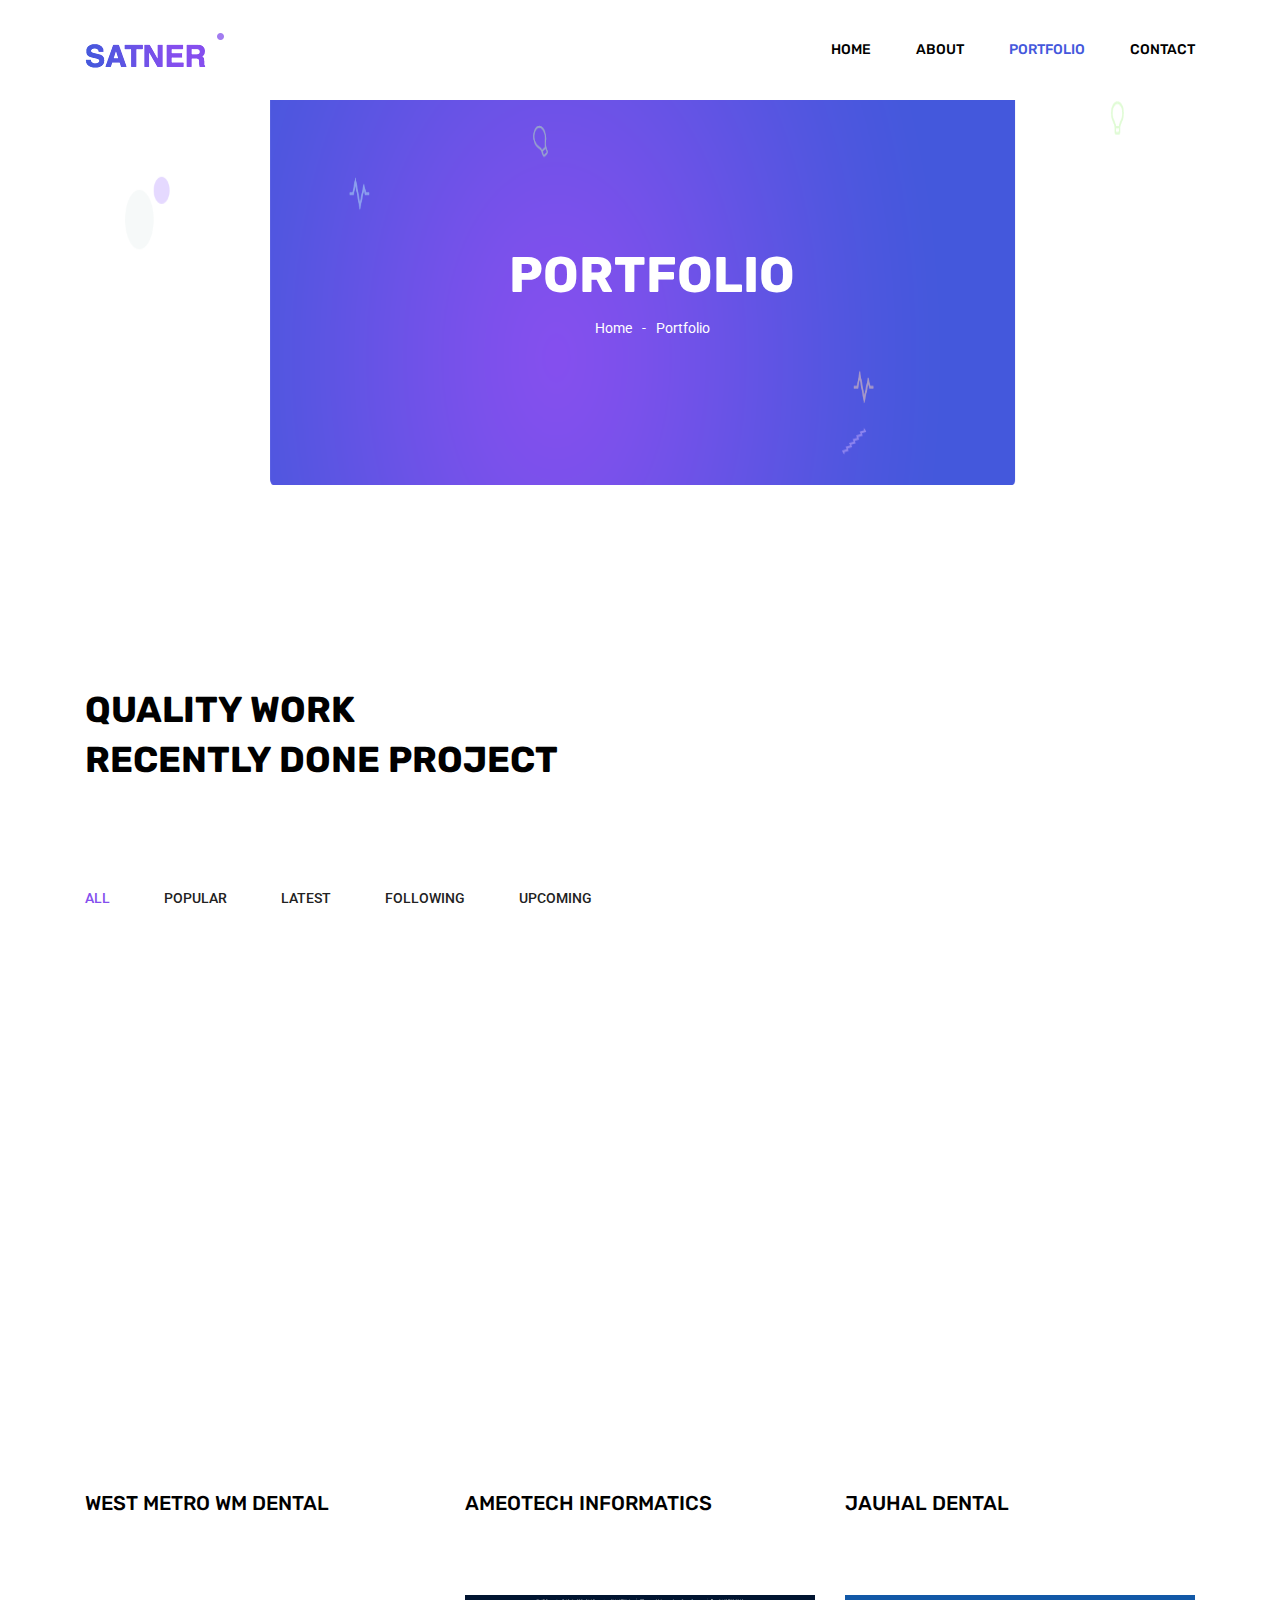
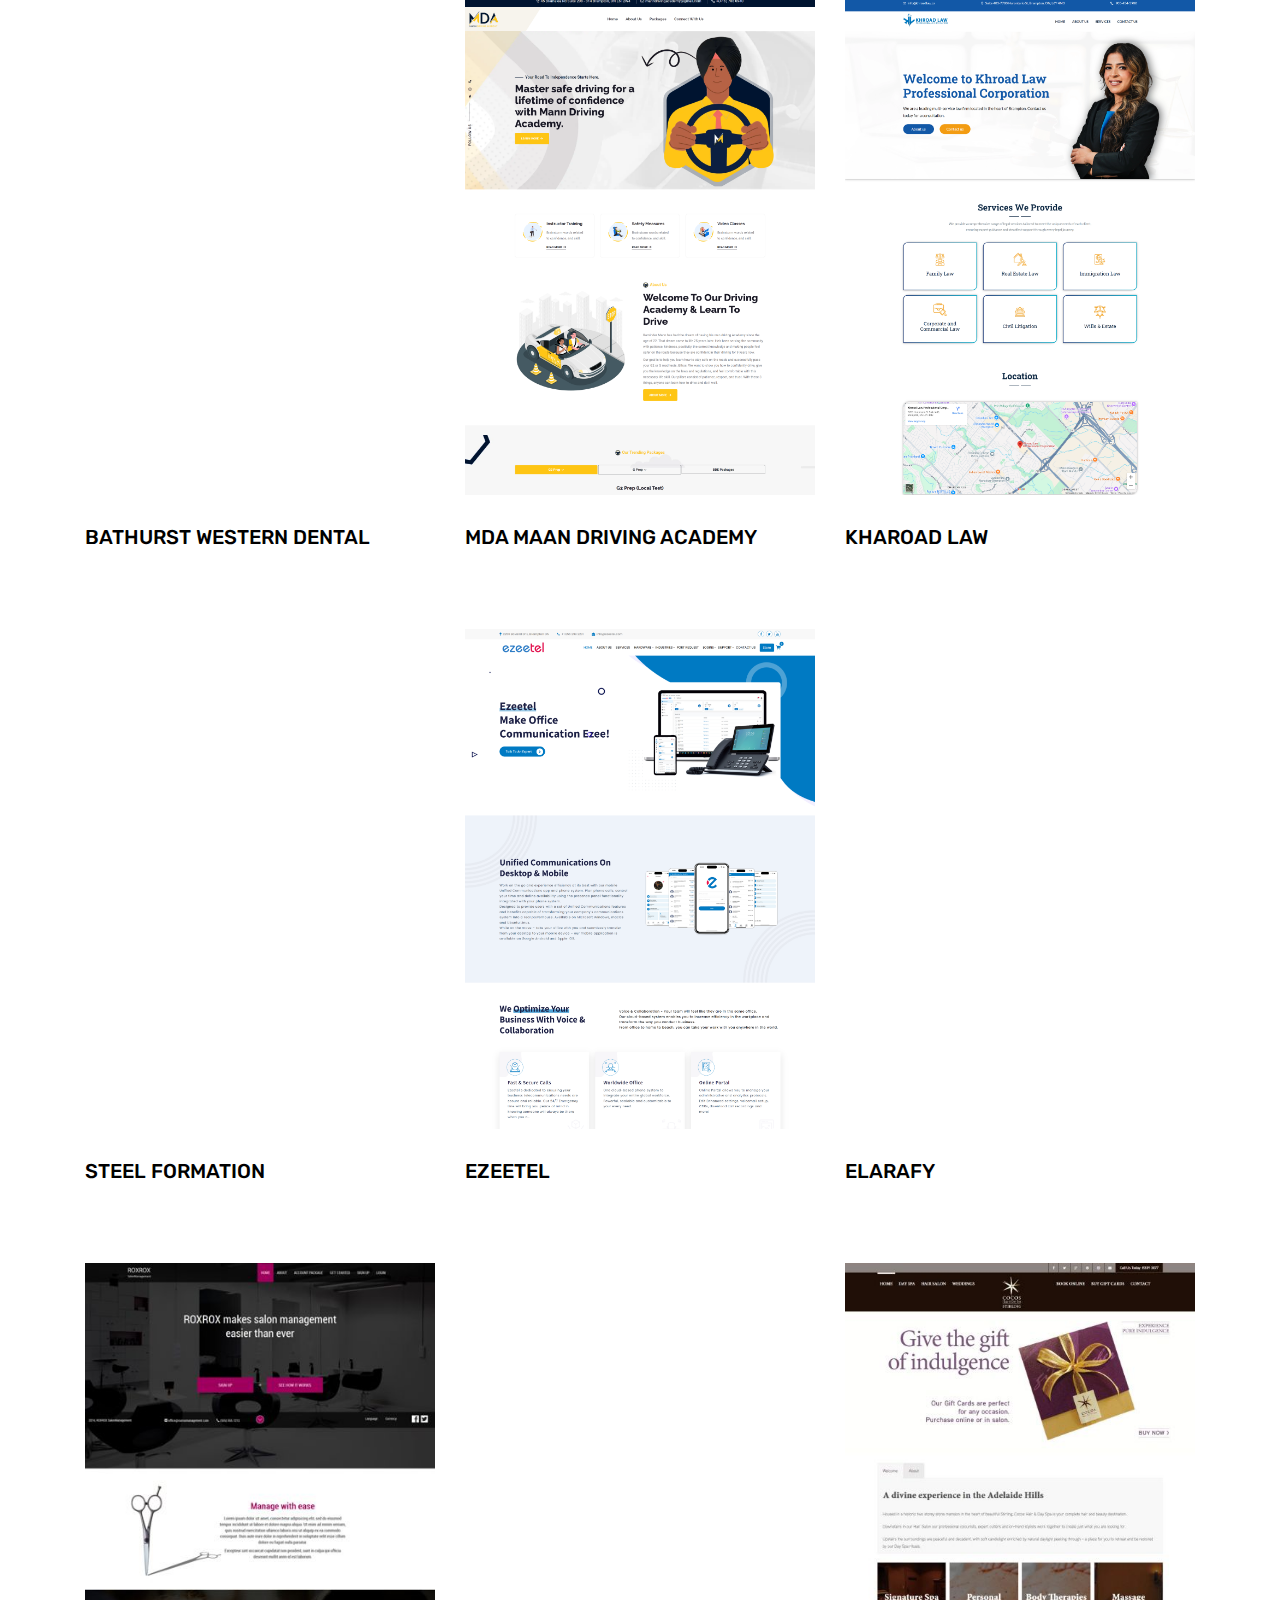
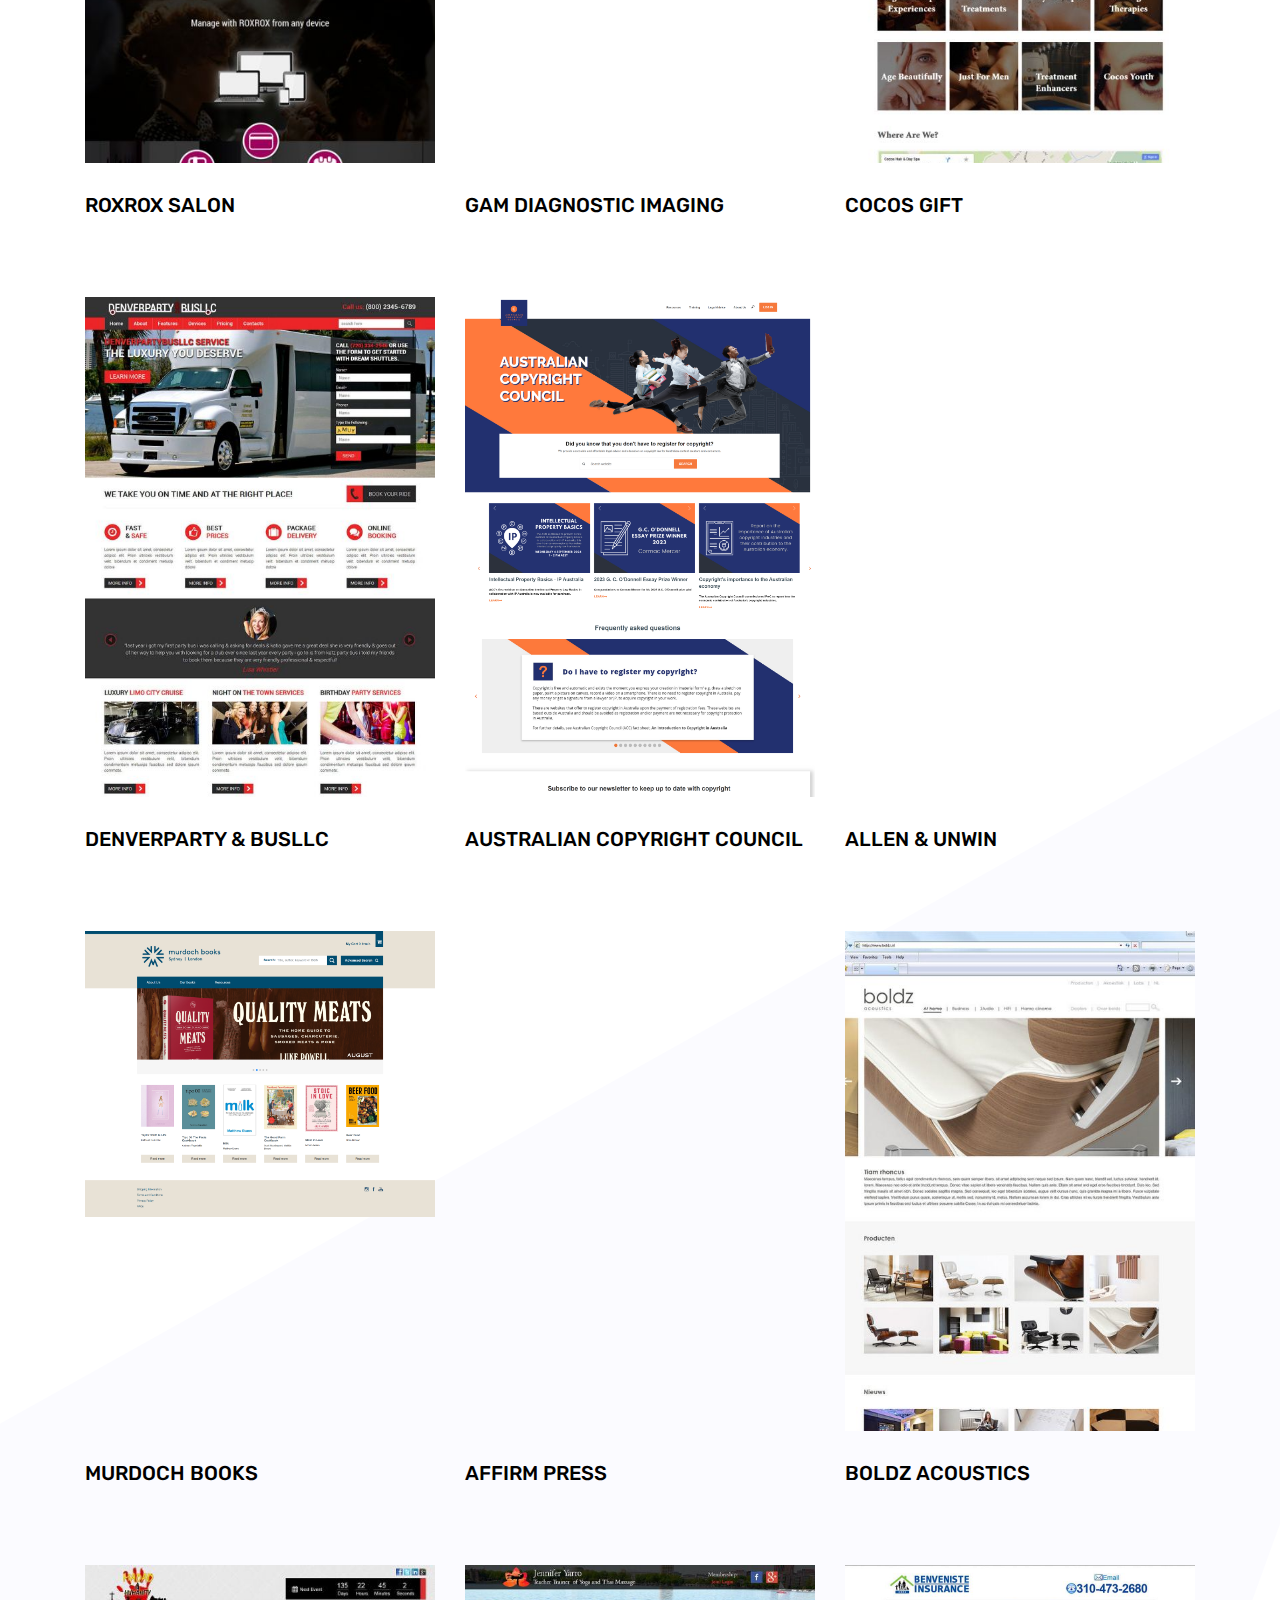
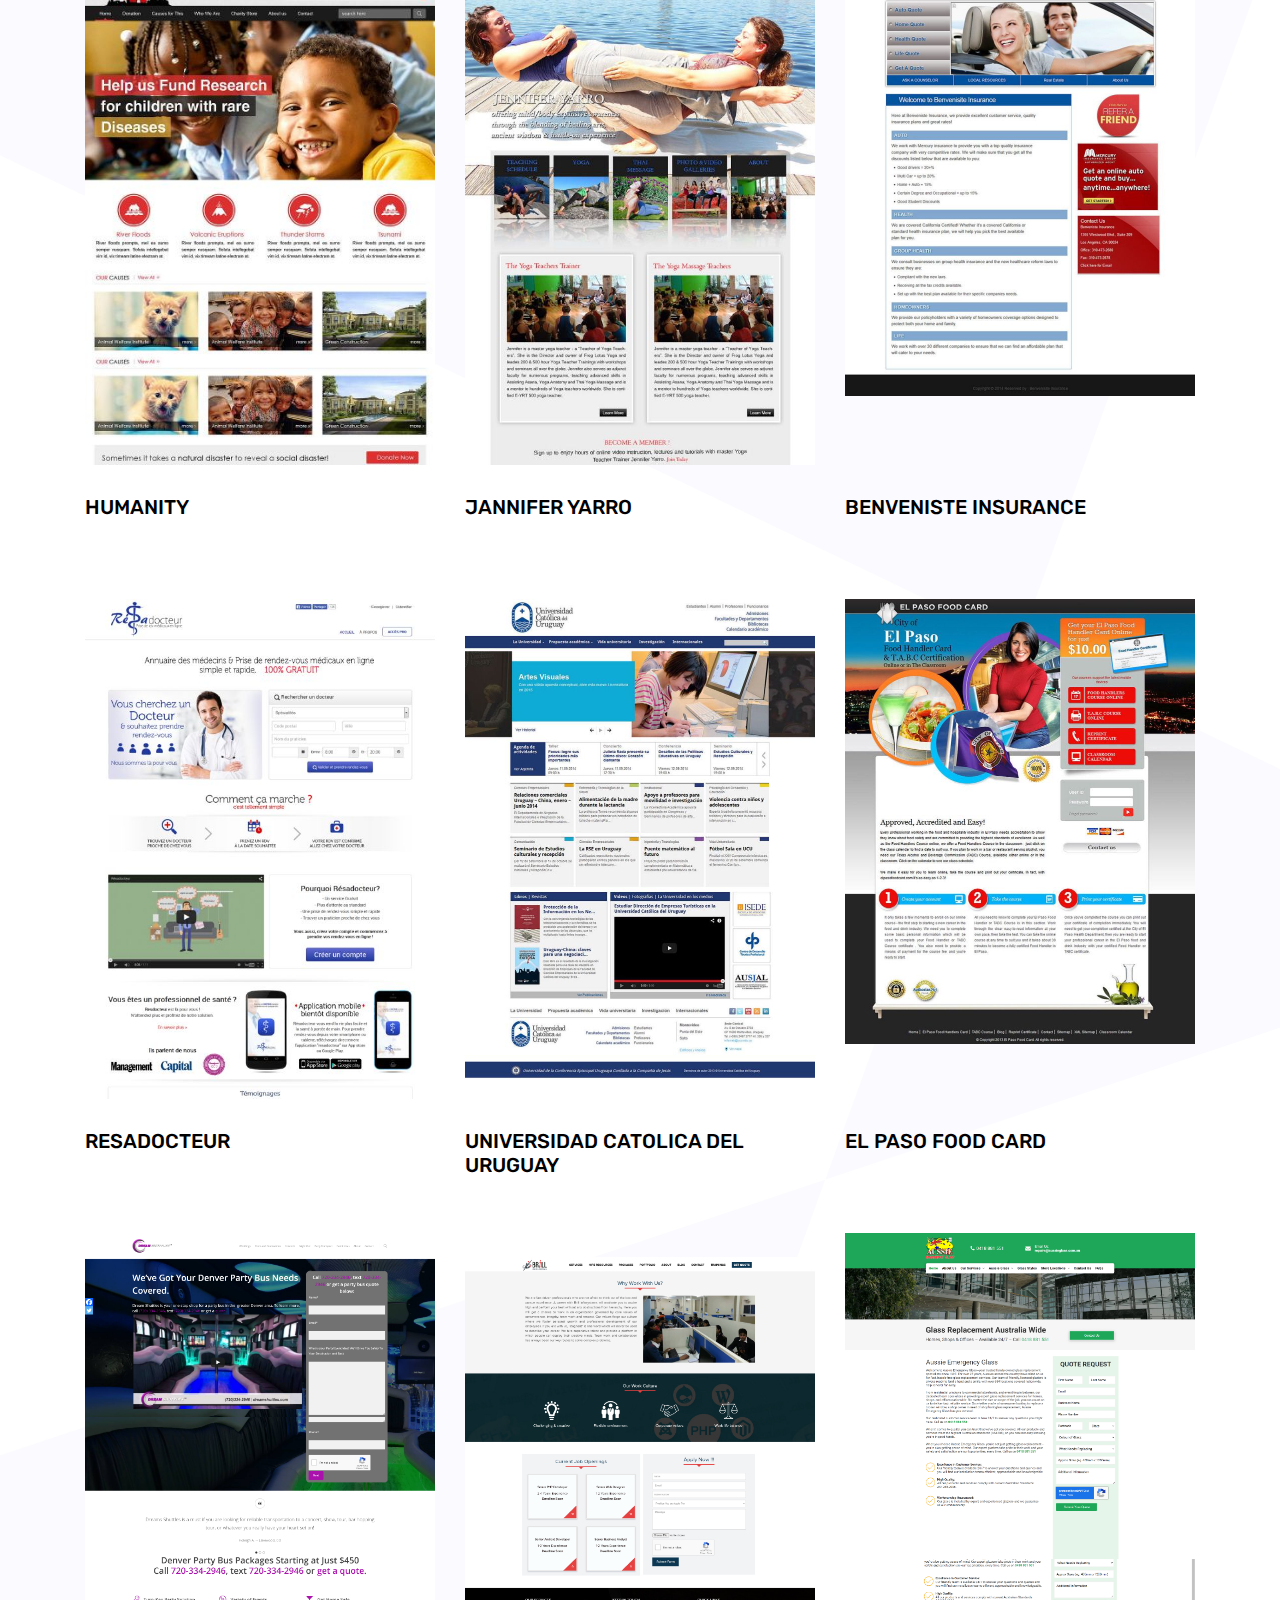
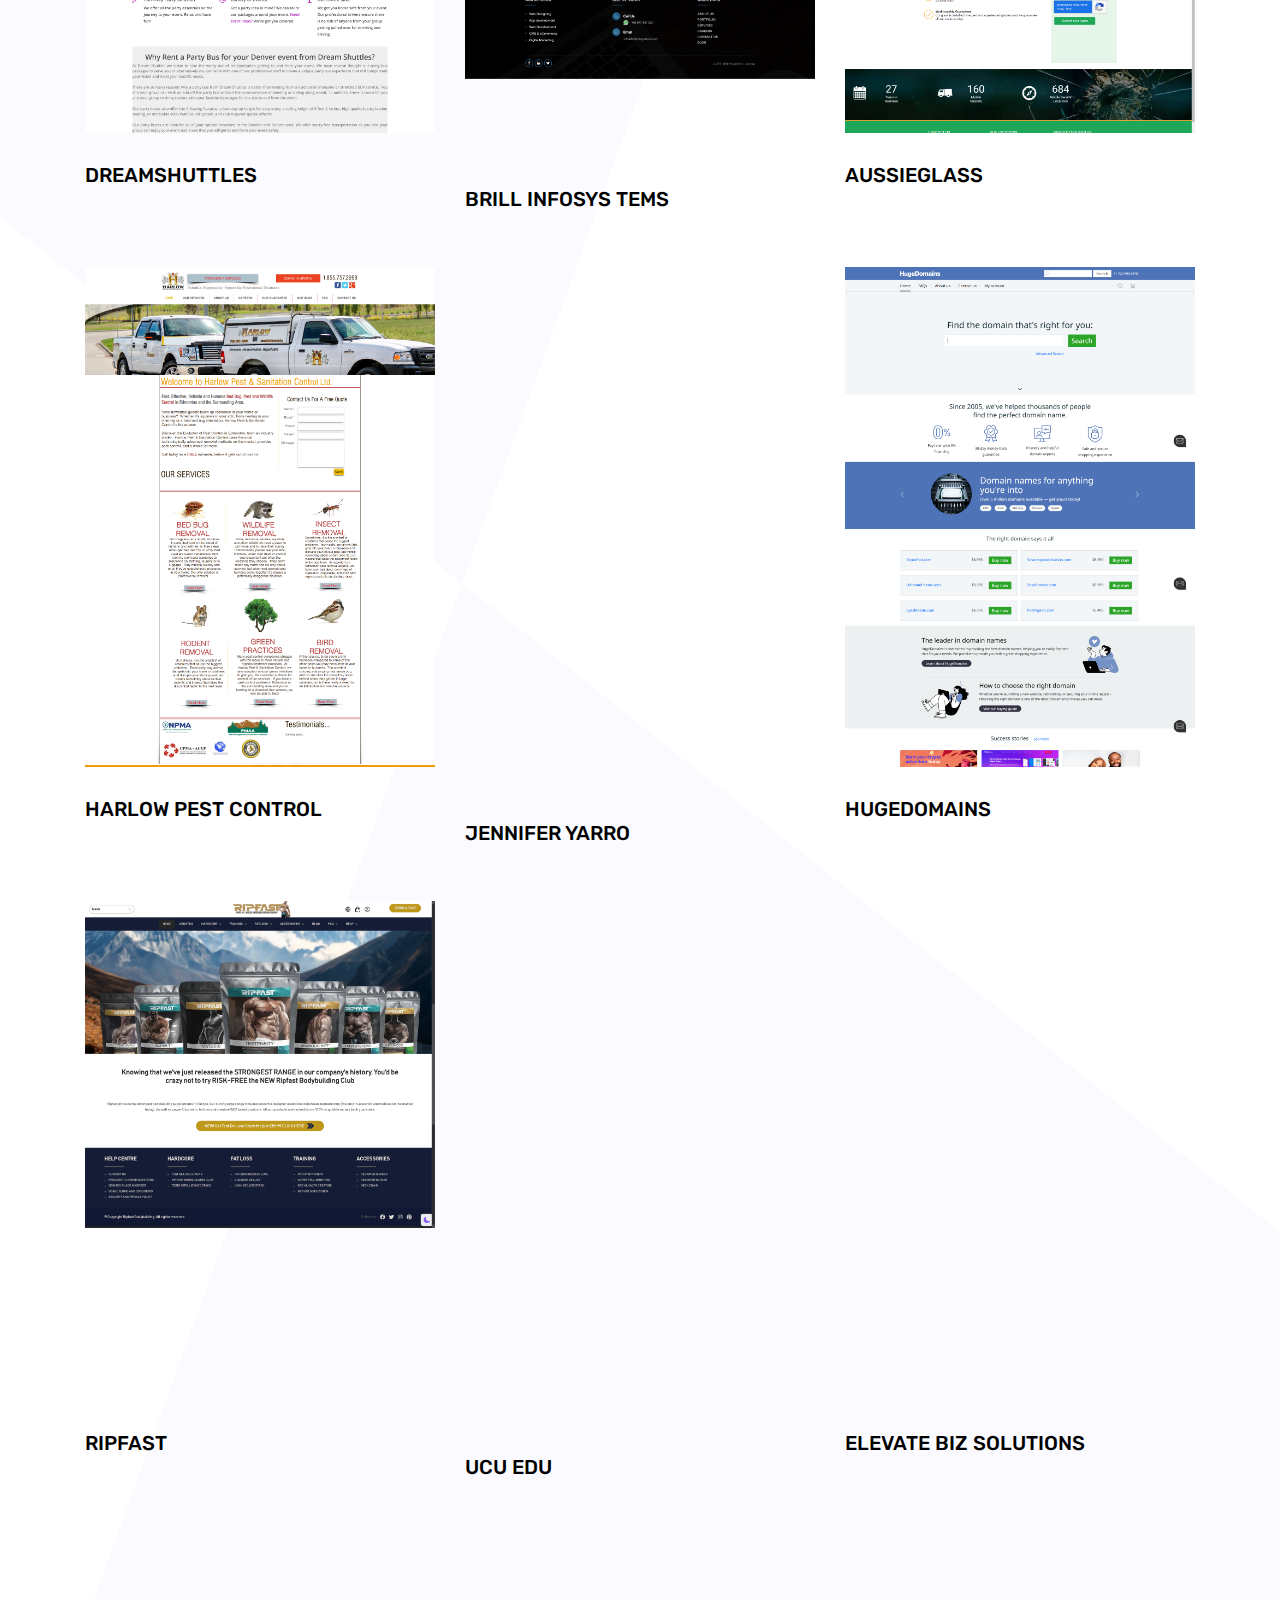
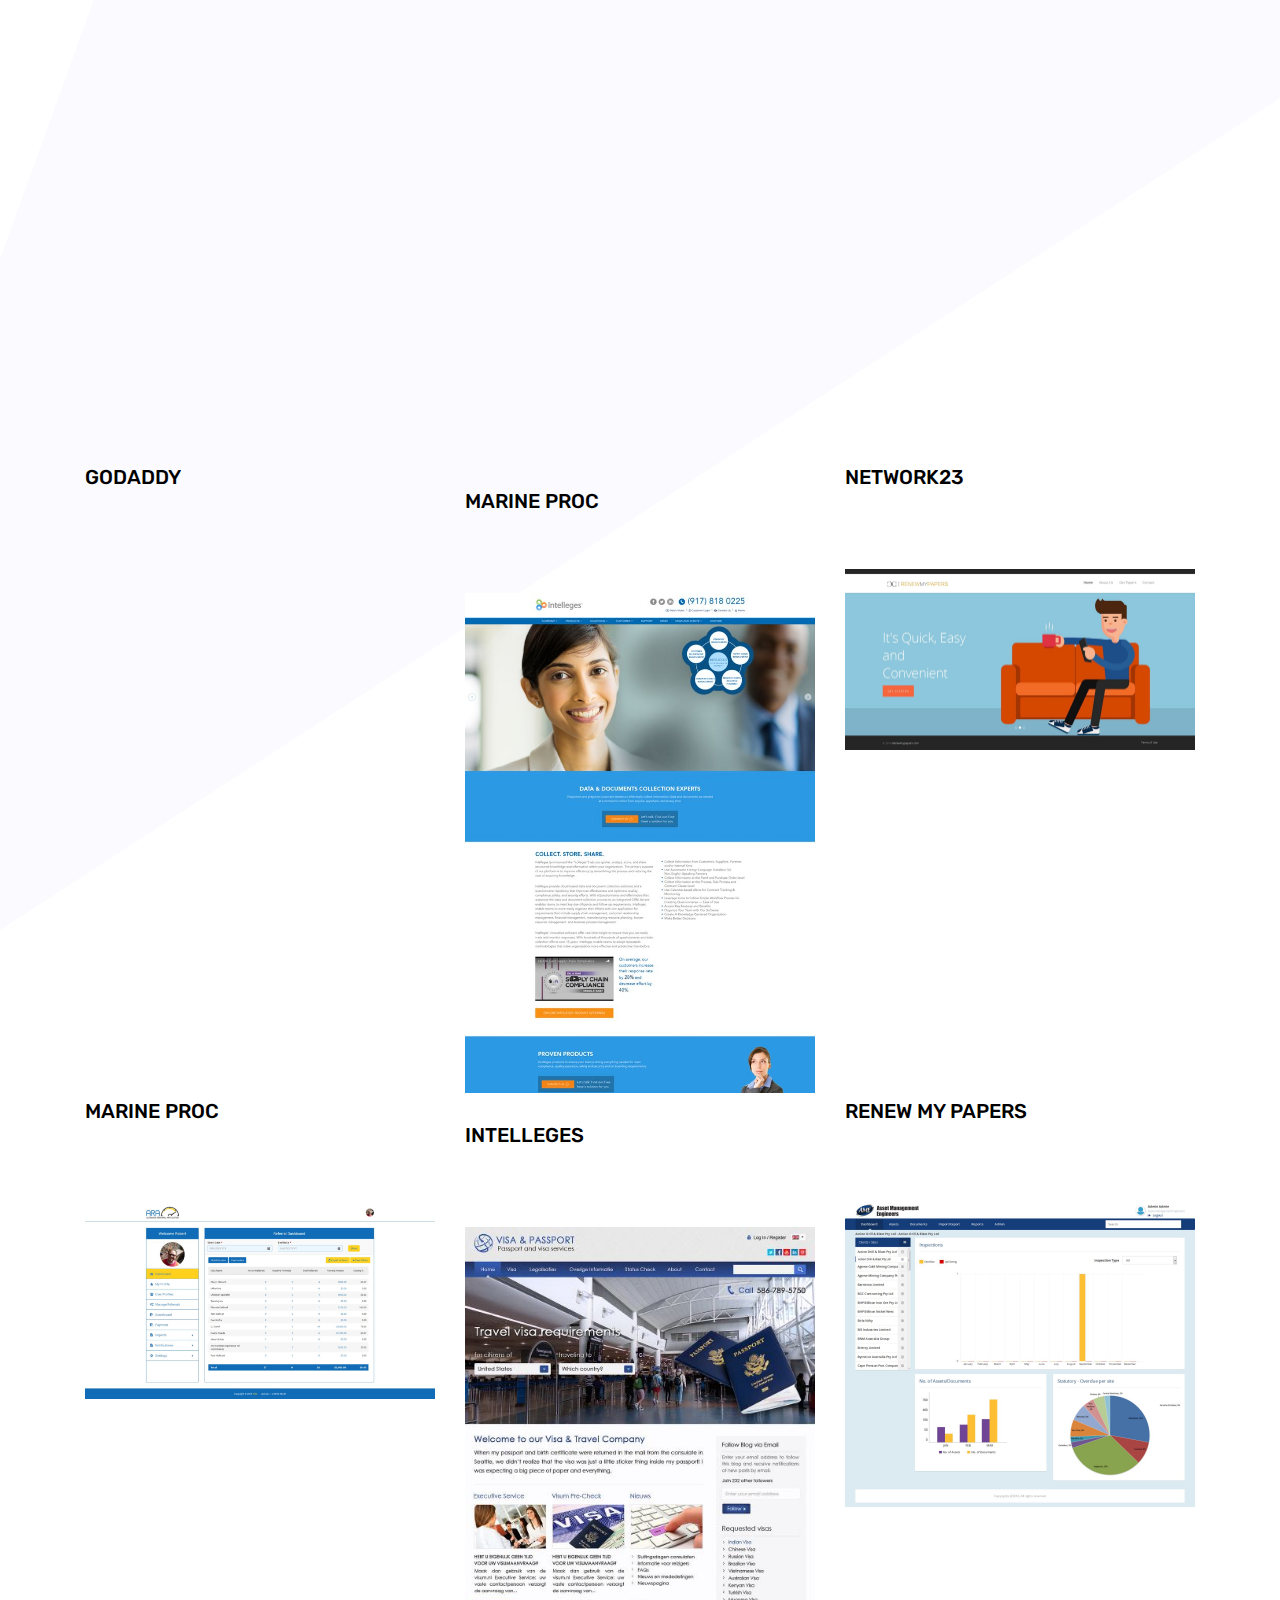
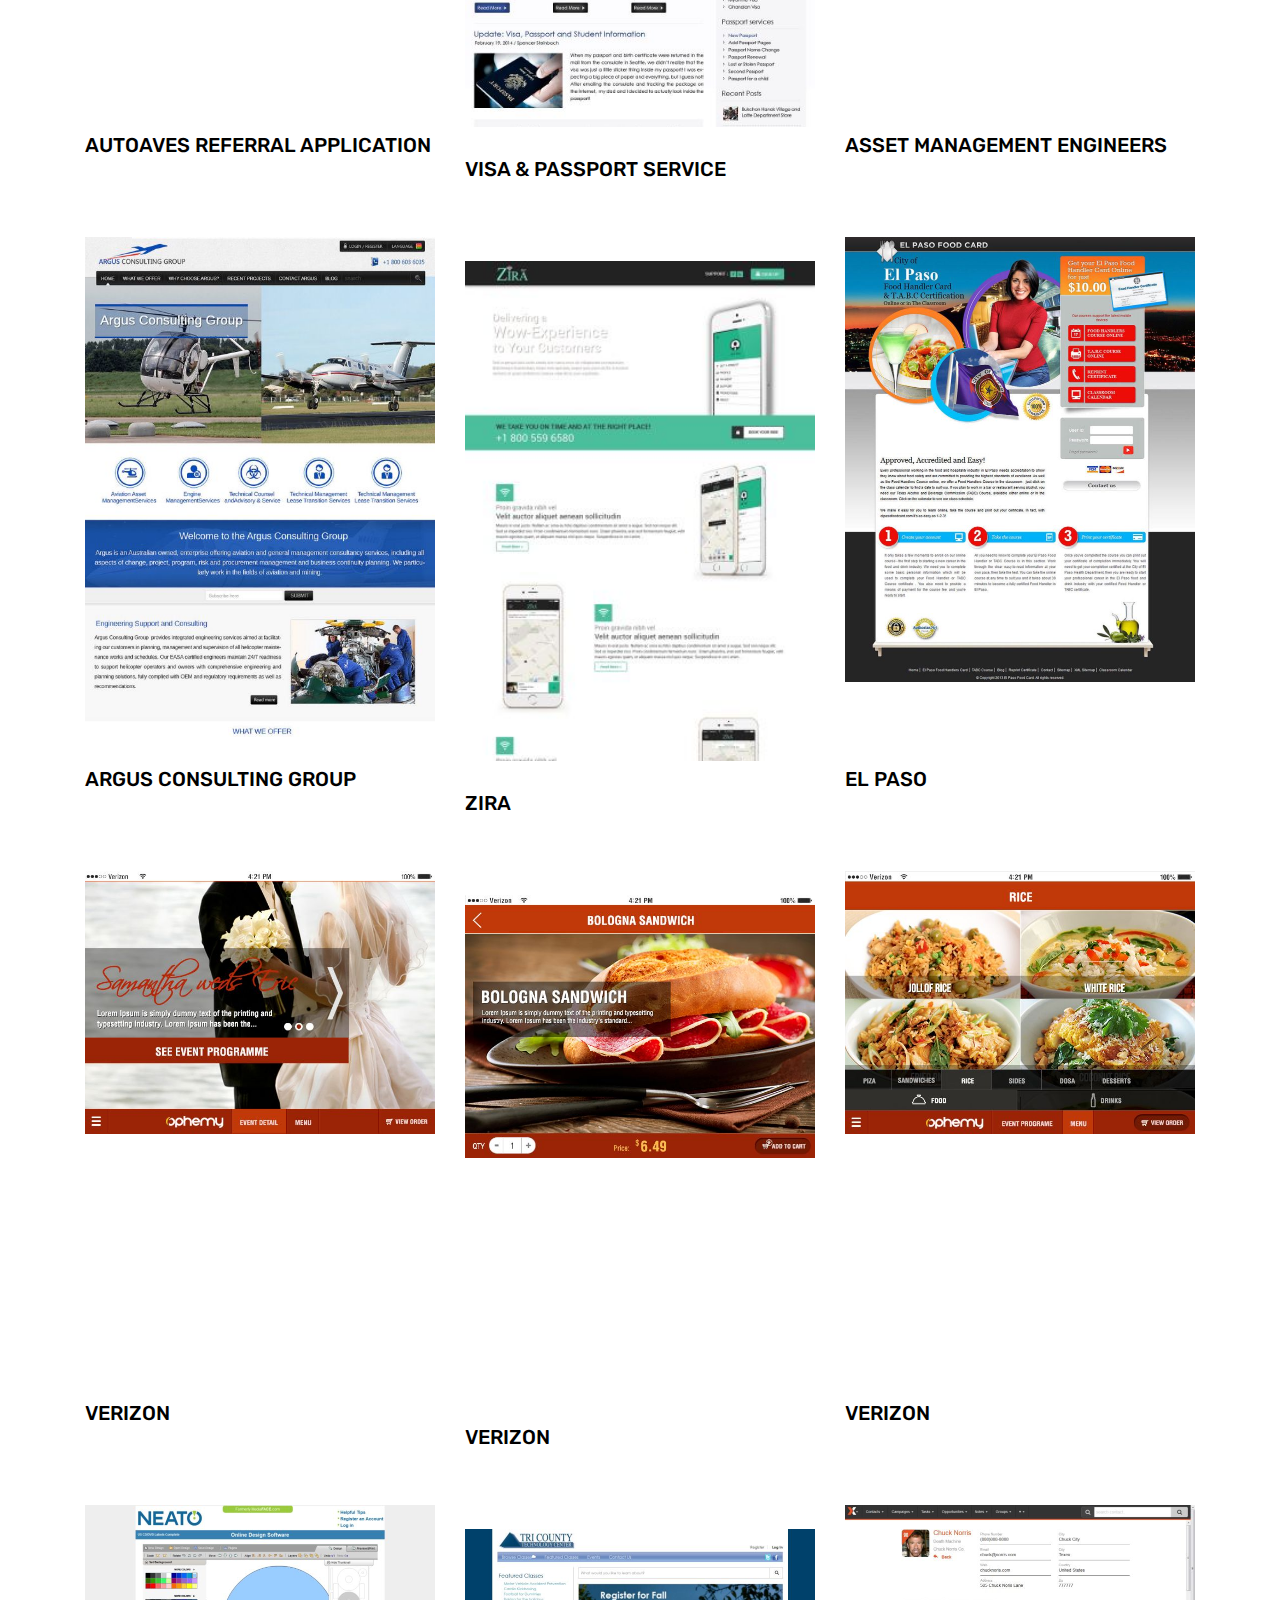
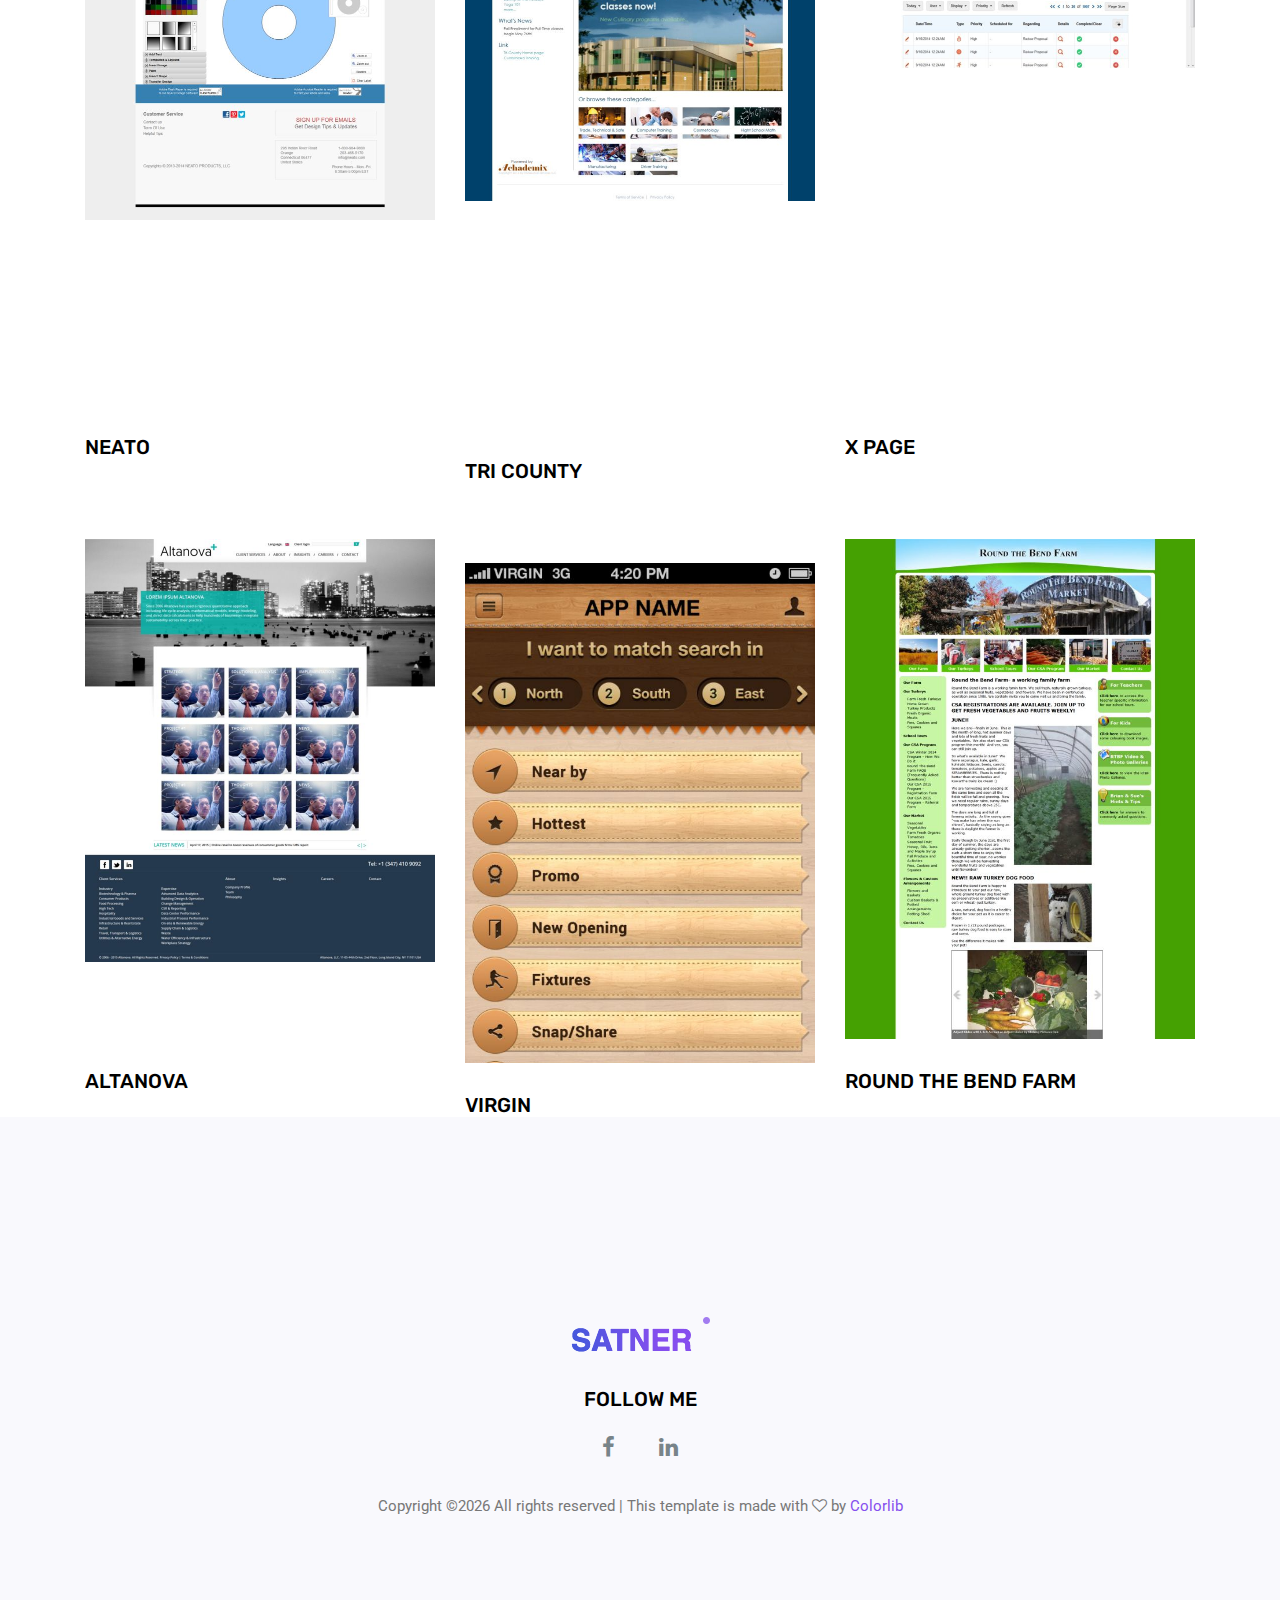
==== commit 4a4b0051: "Update portfolio.html" ====
--- a/portfolio.html
+++ b/portfolio.html
@@ -90,6 +90,7 @@
 	
 			<div class="filters-content">
 				<div class="row portfolio-grid justify-content-center">
+
 					<div class="col-lg-4 col-md-6 all latest">
 						<div class="portfolio_box">
 							<div class="single_portfolio">
@@ -106,6 +107,7 @@
 							</div>
 						</div>
 					</div>
+
 					<div class="col-lg-4 col-md-6 all popular">
 						<div class="portfolio_box">
 							<div class="single_portfolio">
@@ -402,7 +404,8 @@
 							</div>
 						</div>
 					</div>
-					<div class="col-lg-4 col-md-6 all upcoming following">
+
+					<div class="col-lg-4 col-md-6 all upcoming">
 						<div class="portfolio_box">
 							<div class="single_portfolio">
 								<img class="img-fluid w-100" src="img/portfolio/p56.jpeg" alt="">
@@ -418,6 +421,7 @@
 							</div>
 						</div>
 					</div>
+
 					<div class="col-lg-4 col-md-6 all following">
 						<div class="portfolio_box">
 							<div class="single_portfolio">
@@ -434,6 +438,7 @@
 							</div>
 						</div>
 					</div>
+
 					<div class="col-lg-4 col-md-6 all upcoming">
 						<div class="portfolio_box">
 							<div class="single_portfolio">
@@ -485,7 +490,7 @@
 						</div>
 					</div>
 
-					<div class="col-lg-4 col-md-6 all upcoming">
+					<div class="col-lg-4 col-md-6 all following">
 						<div class="portfolio_box">
 							<div class="single_portfolio">
 								<img class="img-fluid w-100" src="img/portfolio/p16.jpeg" alt="">
@@ -501,8 +506,521 @@
 							</div>
 						</div>
 					</div>
-					
-				</div>
+
+					<div class="col-lg-4 col-md-6 all upcoming">
+						<div class="portfolio_box">
+							<div class="single_portfolio">
+								<img class="img-fluid w-100" src="img/portfolio/p117.png" alt="">
+								<div class="overlay"></div>
+								<a href="img/portfolio/p117.png" class="img-gal">
+									<div class="icon">
+										<span class="lnr lnr-cross"></span>
+									</div>
+								</a>
+							</div>
+							<div class="short_info">
+								<h4><a href="https://dreamshuttles.com/">Dreamshuttles</a></h4>
+							</div>
+						</div>
+					</div>
+
+					<div class="col-lg-4 col-md-6 all upcoming">
+						<div class="portfolio_box">
+							<div class="single_portfolio">
+								<img class="img-fluid w-100" src="img/portfolio/p118.png" alt="">
+								<div class="overlay"></div>
+								<a href="img/portfolio/p118.png" class="img-gal">
+									<div class="icon">
+										<span class="lnr lnr-cross"></span>
+									</div>
+								</a>
+							</div>
+							<div class="short_info">
+								<h4><a href="https://www.aussieglass.com.au/index.php">Aussieglass</a></h4>
+							</div>
+						</div>
+					</div>
+
+					<div class="col-lg-4 col-md-6 all following">
+						<div class="portfolio_box">
+							<div class="single_portfolio">
+								<img class="img-fluid w-100" src="img/portfolio/p119.png" alt="">
+								<div class="overlay"></div>
+								<a href="img/portfolio/p119.png" class="img-gal">
+									<div class="icon">
+										<span class="lnr lnr-cross"></span>
+									</div>
+								</a>
+							</div>
+							<div class="short_info">
+								<h4><a href="https://www.brillinfosystems.com/">brill infosys tems</a></h4>
+							</div>
+						</div>
+					</div>
+
+					<div class="col-lg-4 col-md-6 all upcoming">
+						<div class="portfolio_box">
+							<div class="single_portfolio">
+								<img class="img-fluid w-100" src="img/portfolio/p120.png" alt="">
+								<div class="overlay"></div>
+								<a href="img/portfolio/p120.png" class="img-gal">
+									<div class="icon">
+										<span class="lnr lnr-cross"></span>
+									</div>
+								</a>
+							</div>
+							<div class="short_info">
+								<h4><a href="https://www.harlowpestcontrol.ca/">harlow pest control</a></h4>
+							</div>
+						</div>
+					</div>
+
+					<div class="col-lg-4 col-md-6 all following">
+						<div class="portfolio_box">
+							<div class="single_portfolio">
+								<img class="img-fluid w-100" src="img/portfolio/p121.png" alt="">
+								<div class="overlay"></div>
+								<a href="img/portfolio/p121.png" class="img-gal">
+									<div class="icon">
+										<span class="lnr lnr-cross"></span>
+									</div>
+								</a>
+							</div>
+							<div class="short_info">
+								<h4><a href="https://www.hugedomains.com/index.cfm">hugedomains</a></h4>
+							</div>
+						</div>
+					</div>
+
+					<div class="col-lg-4 col-md-6 all following">
+						<div class="portfolio_box">
+							<div class="single_portfolio">
+								<img class="img-fluid w-100" src="img/portfolio/p122.png" alt="">
+								<div class="overlay"></div>
+								<a href="img/portfolio/p122.png" class="img-gal">
+									<div class="icon">
+										<span class="lnr lnr-cross"></span>
+									</div>
+								</a>
+							</div>
+							<div class="short_info">
+								<h4><a href="https://www.jenniferyarro.com/">jennifer yarro</a></h4>
+							</div>
+						</div>
+					</div>
+
+						
+					<div class="col-lg-4 col-md-6 all following">
+						<div class="portfolio_box">
+							<div class="single_portfolio">
+								<img class="img-fluid w-100" src="img/portfolio/p123.png" alt="">
+								<div class="overlay"></div>
+								<a href="img/portfolio/p123.png" class="img-gal">
+									<div class="icon">
+										<span class="lnr lnr-cross"></span>
+									</div>
+								</a>
+							</div>
+							<div class="short_info">
+								<h4><a href="https://www.ripfast.com/">ripfast</a></h4>
+							</div>
+						</div>
+					</div>
+
+					<div class="col-lg-4 col-md-6 all popular">
+						<div class="portfolio_box">
+							<div class="single_portfolio">
+								<img class="img-fluid w-100" src="img/portfolio/p124.png" alt="">
+								<div class="overlay"></div>
+								<a href="img/portfolio/p124.png" class="img-gal">
+									<div class="icon">
+										<span class="lnr lnr-cross"></span>
+									</div>	
+								</a>
+							</div>
+							<div class="short_info">
+								<h4><a href="https://elevatebizsolutions.com/">elevate biz solutions</a></h4>
+							</div>
+						</div>
+					</div>
+
+					<div class="col-lg-4 col-md-6 all popular">
+						<div class="portfolio_box">
+							<div class="single_portfolio">
+								<img class="img-fluid w-100" src="img/portfolio/p125.png" alt="">
+								<div class="overlay"></div>
+								<a href="img/portfolio/p125.png" class="img-gal">
+									<div class="icon">
+										<span class="lnr lnr-cross"></span>
+									</div>	
+								</a>
+							</div>
+							<div class="short_info">
+								<h4><a href="http://www.ucu.edu.uy/">ucu edu</a></h4>
+							</div>
+						</div>
+					</div>
+
+					<div class="col-lg-4 col-md-6 all popular">
+						<div class="portfolio_box">
+							<div class="single_portfolio">
+								<img class="img-fluid w-100" src="img/portfolio/p126.png" alt="">
+								<div class="overlay"></div>
+								<a href="img/portfolio/p126.png" class="img-gal">
+									<div class="icon">
+										<span class="lnr lnr-cross"></span>
+									</div>	
+								</a>
+							</div>
+							<div class="short_info">
+								<h4><a href="https://www.godaddy.com/en-in">godaddy</a></h4>
+							</div>
+						</div>
+					</div>
+
+					<div class="col-lg-4 col-md-6 all latest">
+						<div class="portfolio_box">
+							<div class="single_portfolio">
+								<img class="img-fluid w-100" src="img/portfolio/p127.png" alt="">
+								<div class="overlay"></div>
+								<a href="img/portfolio/p127.png" class="img-gal">
+									<div class="icon">
+										<span class="lnr lnr-cross"></span>
+									</div>
+								</a>
+							</div>
+							<div class="short_info">
+								<h4><a href="https://www..com.network23au/">network23</a></h4>
+							</div>
+						</div>
+					</div>
+
+					<div class="col-lg-4 col-md-6 all latest">
+						<div class="portfolio_box">
+							<div class="single_portfolio">
+								<img class="img-fluid w-100" src="img/portfolio/p128.png" alt="">
+								<div class="overlay"></div>
+								<a href="img/portfolio/p128.png" class="img-gal">
+									<div class="icon">
+										<span class="lnr lnr-cross"></span>
+									</div>
+								</a>
+							</div>
+							<div class="short_info">
+								<h4><a href="https://marineproc.com/">marine proc</a></h4>
+							</div>
+						</div>
+					</div>
+
+					<div class="col-lg-4 col-md-6 all latest">
+						<div class="portfolio_box">
+							<div class="single_portfolio">
+								<img class="img-fluid w-100" src="img/portfolio/p128.png" alt="">
+								<div class="overlay"></div>
+								<a href="img/portfolio/p128.png" class="img-gal">
+									<div class="icon">
+										<span class="lnr lnr-cross"></span>
+									</div>
+								</a>
+							</div>
+							<div class="short_info">
+								<h4><a href="https://marineproc.com/">marine proc</a></h4>
+							</div>
+						</div>
+					</div>
+
+					<div class="col-lg-4 col-md-6 all latest">
+						<div class="portfolio_box">
+							<div class="single_portfolio">
+								<img class="img-fluid w-100" src="img/portfolio/p14.jpeg" alt="">
+								<div class="overlay"></div>
+								<a href="img/portfolio/p14.jpeg" class="img-gal">
+									<div class="icon">
+										<span class="lnr lnr-cross"></span>
+									</div>
+								</a>
+							</div>
+							<div class="short_info">
+								<h4><a href="https://marineproc.com/">Renew my papers</a></h4>
+							</div>
+						</div>
+					</div>
+
+					<div class="col-lg-4 col-md-6 all latest">
+						<div class="portfolio_box">
+							<div class="single_portfolio">
+								<img class="img-fluid w-100" src="img/portfolio/p13.jpeg" alt="">
+								<div class="overlay"></div>
+								<a href="img/portfolio/p13.jpeg" class="img-gal">
+									<div class="icon">
+										<span class="lnr lnr-cross"></span>
+									</div>
+								</a>
+							</div>
+							<div class="short_info">
+								<h4><a href="#">intelleges</a></h4>
+							</div>
+						</div>
+					</div>
+
+					<div class="col-lg-4 col-md-6 all latest">
+						<div class="portfolio_box">
+							<div class="single_portfolio">
+								<img class="img-fluid w-100" src="img/portfolio/p12.jpeg" alt="">
+								<div class="overlay"></div>
+								<a href="img/portfolio/p12.jpeg" class="img-gal">
+									<div class="icon">
+										<span class="lnr lnr-cross"></span>
+									</div>
+								</a>
+							</div>
+							<div class="short_info">
+								<h4><a href="#">Autoaves referral application</a></h4>
+							</div>
+						</div>
+					</div>
+
+					<div class="col-lg-4 col-md-6 all popular">
+						<div class="portfolio_box">
+							<div class="single_portfolio">
+								<img class="img-fluid w-100" src="img/portfolio/p11.jpeg" alt="">
+								<div class="overlay"></div>
+								<a href="img/portfolio/p11.jpeg" class="img-gal">
+									<div class="icon">
+										<span class="lnr lnr-cross"></span>
+									</div>
+								</a>
+							</div>
+							<div class="short_info">
+								<h4><a href="#">asset management Engineers</a></h4>
+							</div>
+						</div>
+					</div>
+
+					<div class="col-lg-4 col-md-6 all popular">
+						<div class="portfolio_box">
+							<div class="single_portfolio">
+								<img class="img-fluid w-100" src="img/portfolio/p19.jpeg" alt="">
+								<div class="overlay"></div>
+								<a href="img/portfolio/p19.jpeg" class="img-gal">
+									<div class="icon">
+										<span class="lnr lnr-cross"></span>
+									</div>
+								</a>
+							</div>
+							<div class="short_info">
+								<h4><a href="#">Visa & Passport Service</a></h4>
+							</div>
+						</div>
+					</div>
+
+					<div class="col-lg-4 col-md-6 all upcoming">
+						<div class="portfolio_box">
+							<div class="single_portfolio">
+								<img class="img-fluid w-100" src="img/portfolio/p17.jpeg" alt="">
+								<div class="overlay"></div>
+								<a href="img/portfolio/p17.jpeg" class="img-gal">
+									<div class="icon">
+										<span class="lnr lnr-cross"></span>
+									</div>
+								</a>
+							</div>
+							<div class="short_info">
+								<h4><a href="#">Argus Consulting Group</a></h4>
+							</div>
+						</div>
+					</div>
+
+					<div class="col-lg-4 col-md-6 all upcoming">
+						<div class="portfolio_box">
+							<div class="single_portfolio">
+								<img class="img-fluid w-100" src="img/portfolio/p16.jpeg" alt="">
+								<div class="overlay"></div>
+								<a href="img/portfolio/p16.jpeg" class="img-gal">
+									<div class="icon">
+										<span class="lnr lnr-cross"></span>
+									</div>
+								</a>
+							</div>
+							<div class="short_info">
+								<h4><a href="#">EL Paso</a></h4>
+							</div>
+						</div>
+					</div>
+
+					<div class="col-lg-4 col-md-6 all upcoming">
+						<div class="portfolio_box">
+							<div class="single_portfolio">
+								<img class="img-fluid w-100" src="img/portfolio/p21.jpeg" alt="">
+								<div class="overlay"></div>
+								<a href="img/portfolio/p21.jpeg" class="img-gal">
+									<div class="icon">
+										<span class="lnr lnr-cross"></span>
+									</div>
+								</a>
+							</div>
+							<div class="short_info">
+								<h4><a href="#">Zira</a></h4>
+							</div>
+						</div>
+					</div>
+
+					<div class="col-lg-4 col-md-6 all upcoming">
+						<div class="portfolio_box">
+							<div class="single_portfolio">
+								<img class="img-fluid w-100" src="img/portfolio/p23.jpeg" alt="">
+								<div class="overlay"></div>
+								<a href="img/portfolio/p23.jpeg" class="img-gal">
+									<div class="icon">
+										<span class="lnr lnr-cross"></span>
+									</div>
+								</a>
+							</div>
+							<div class="short_info">
+								<h4><a href="#">Verizon</a></h4>
+							</div>
+						</div>
+					</div>
+
+					<div class="col-lg-4 col-md-6 all upcoming">
+						<div class="portfolio_box">
+							<div class="single_portfolio">
+								<img class="img-fluid w-100" src="img/portfolio/p24.jpeg" alt="">
+								<div class="overlay"></div>
+								<a href="img/portfolio/p24.jpeg" class="img-gal">
+									<div class="icon">
+										<span class="lnr lnr-cross"></span>
+									</div>
+								</a>
+							</div>
+							<div class="short_info">
+								<h4><a href="#">Verizon</a></h4>
+							</div>
+						</div>
+					</div>
+
+					<div class="col-lg-4 col-md-6 all upcoming">
+						<div class="portfolio_box">
+							<div class="single_portfolio">
+								<img class="img-fluid w-100" src="img/portfolio/p25.jpeg" alt="">
+								<div class="overlay"></div>
+								<a href="img/portfolio/p25.jpeg" class="img-gal">
+									<div class="icon">
+										<span class="lnr lnr-cross"></span>
+									</div>
+								</a>
+							</div>
+							<div class="short_info">
+								<h4><a href="#">Verizon</a></h4>
+							</div>
+						</div>
+					</div>
+
+					<div class="col-lg-4 col-md-6 all upcoming">
+						<div class="portfolio_box">
+							<div class="single_portfolio">
+								<img class="img-fluid w-100" src="img/portfolio/p27.jpeg" alt="">
+								<div class="overlay"></div>
+								<a href="img/portfolio/p27.jpeg" class="img-gal">
+									<div class="icon">
+										<span class="lnr lnr-cross"></span>
+									</div>
+								</a>
+							</div>
+							<div class="short_info">
+								<h4><a href="#">Neato</a></h4>
+							</div>
+						</div>
+					</div>
+
+					<div class="col-lg-4 col-md-6 all upcoming">
+						<div class="portfolio_box">
+							<div class="single_portfolio">
+								<img class="img-fluid w-100" src="img/portfolio/p29.jpeg" alt="">
+								<div class="overlay"></div>
+								<a href="img/portfolio/p29.jpeg" class="img-gal">
+									<div class="icon">
+										<span class="lnr lnr-cross"></span>
+									</div>
+								</a>
+							</div>
+							<div class="short_info">
+								<h4><a href="#">X Page</a></h4>
+							</div>
+						</div>
+					</div>
+
+					<div class="col-lg-4 col-md-6 all upcoming">
+						<div class="portfolio_box">
+							<div class="single_portfolio">
+								<img class="img-fluid w-100" src="img/portfolio/p30.jpeg" alt="">
+								<div class="overlay"></div>
+								<a href="img/portfolio/p30.jpeg" class="img-gal">
+									<div class="icon">
+										<span class="lnr lnr-cross"></span>
+									</div>
+								</a>
+							</div>
+							<div class="short_info">
+								<h4><a href="#">Tri County</a></h4>
+							</div>
+						</div>
+					</div>
+
+					<div class="col-lg-4 col-md-6 all upcoming">
+						<div class="portfolio_box">
+							<div class="single_portfolio">
+								<img class="img-fluid w-100" src="img/portfolio/p31.jpeg" alt="">
+								<div class="overlay"></div>
+								<a href="img/portfolio/p31.jpeg" class="img-gal">
+									<div class="icon">
+										<span class="lnr lnr-cross"></span>
+									</div>
+								</a>
+							</div>
+							<div class="short_info">
+								<h4><a href="#">Altanova</a></h4>
+							</div>
+						</div>
+					</div>
+
+					<div class="col-lg-4 col-md-6 all upcoming">
+						<div class="portfolio_box">
+							<div class="single_portfolio">
+								<img class="img-fluid w-100" src="img/portfolio/p32.jpeg" alt="">
+								<div class="overlay"></div>
+								<a href="img/portfolio/p32.jpeg" class="img-gal">
+									<div class="icon">
+										<span class="lnr lnr-cross"></span>
+									</div>
+								</a>
+							</div>
+							<div class="short_info">
+								<h4><a href="#">Round the Bend farm</a></h4>
+							</div>
+						</div>
+					</div>
+
+					<div class="col-lg-4 col-md-6 all upcoming">
+						<div class="portfolio_box">
+							<div class="single_portfolio">
+								<img class="img-fluid w-100" src="img/portfolio/p36.jpeg" alt="">
+								<div class="overlay"></div>
+								<a href="img/portfolio/p36.jpeg" class="img-gal">
+									<div class="icon">
+										<span class="lnr lnr-cross"></span>
+									</div>
+								</a>
+							</div>
+							<div class="short_info">
+								<h4><a href="#">Virgin</a></h4>
+							</div>
+						</div>
+					</div>
+
+						
+
+				
 
 
 			</div>
@@ -560,4 +1078,4 @@
     <script src="js/theme.js"></script>
 </body>
 
-</html>+</html>
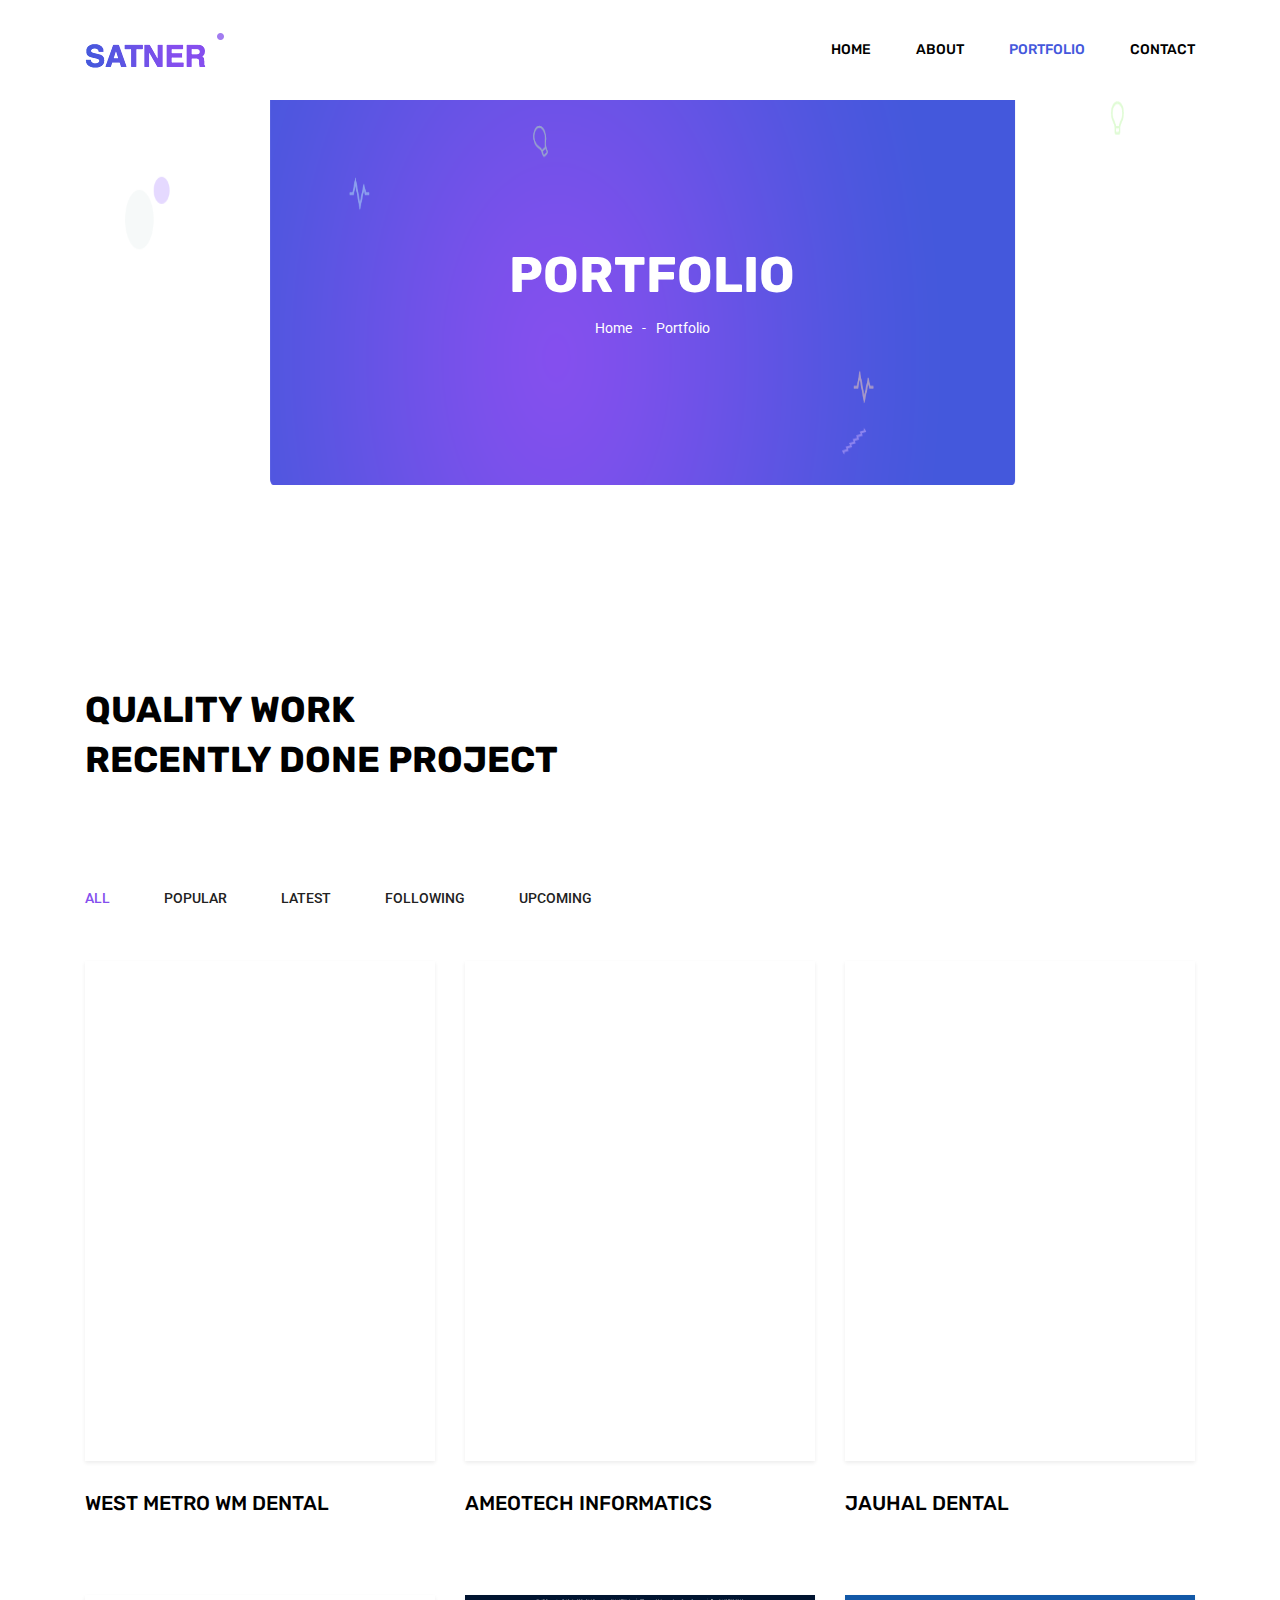
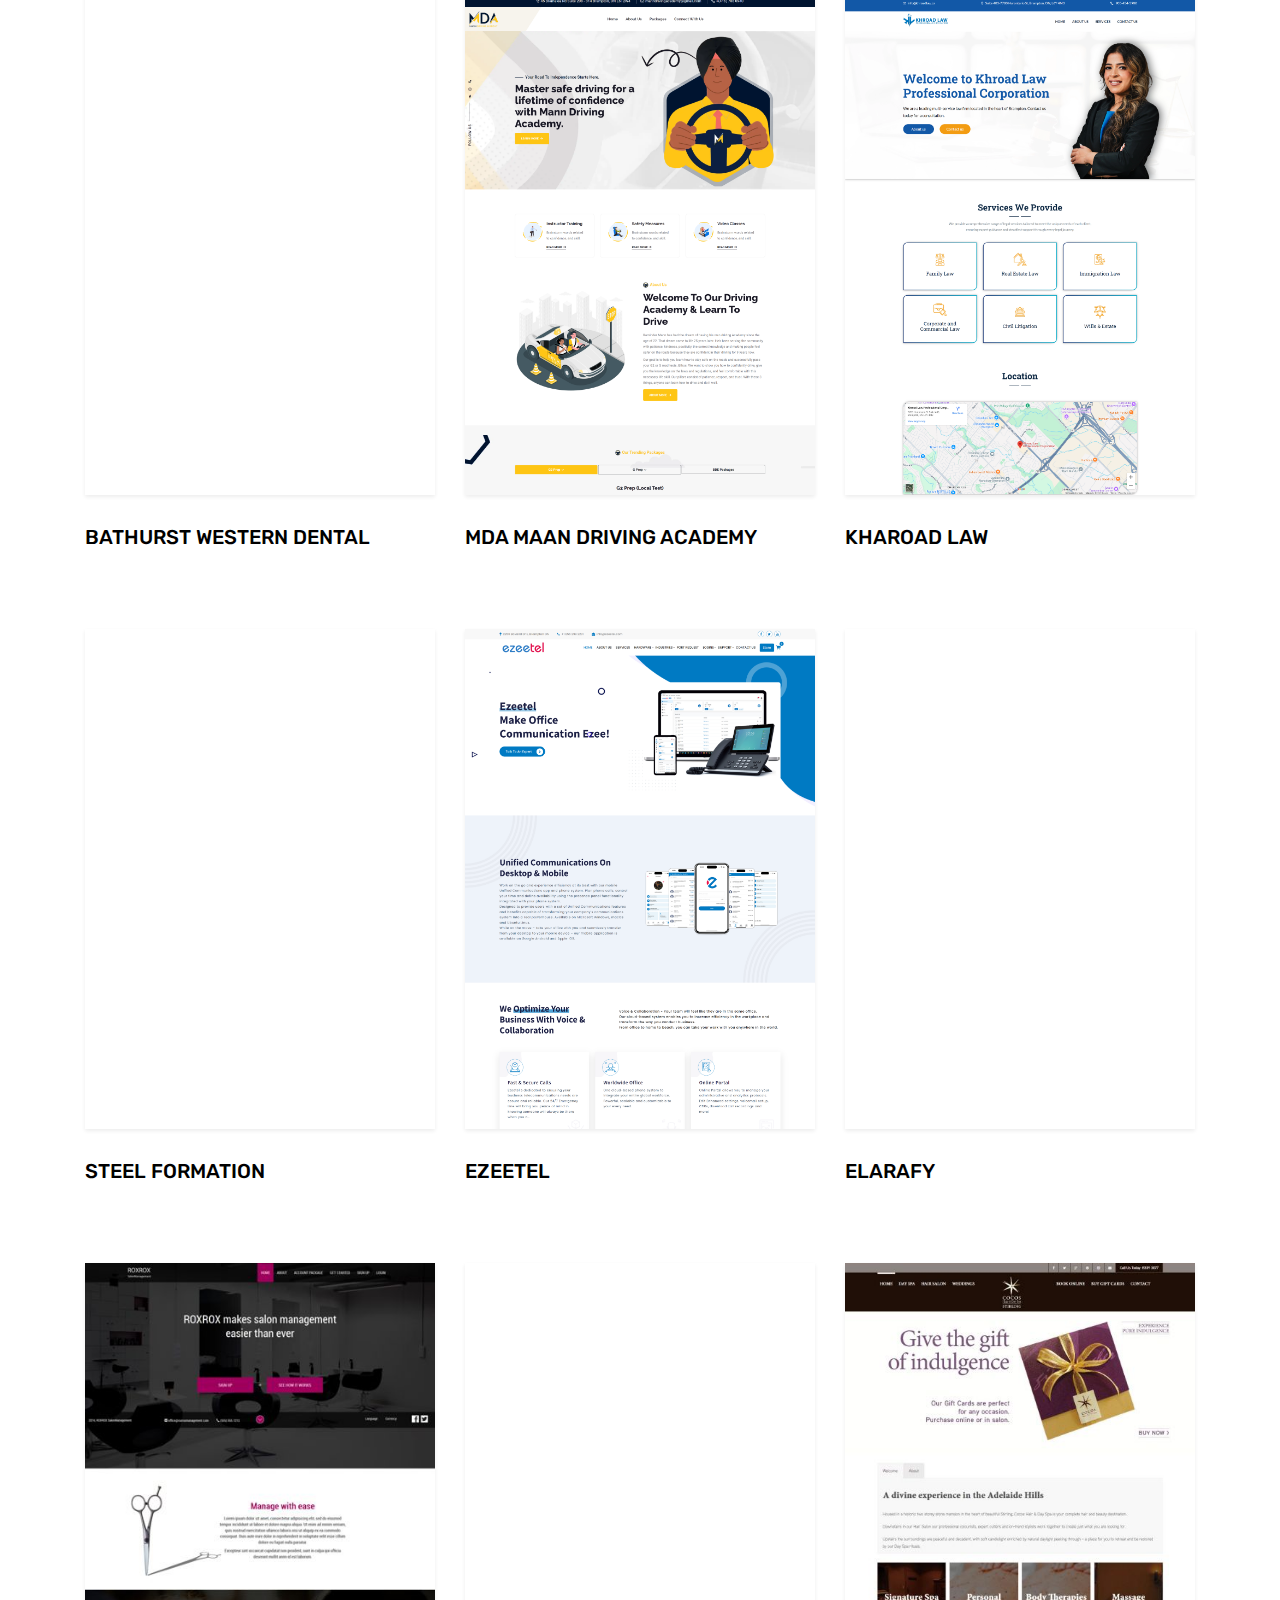
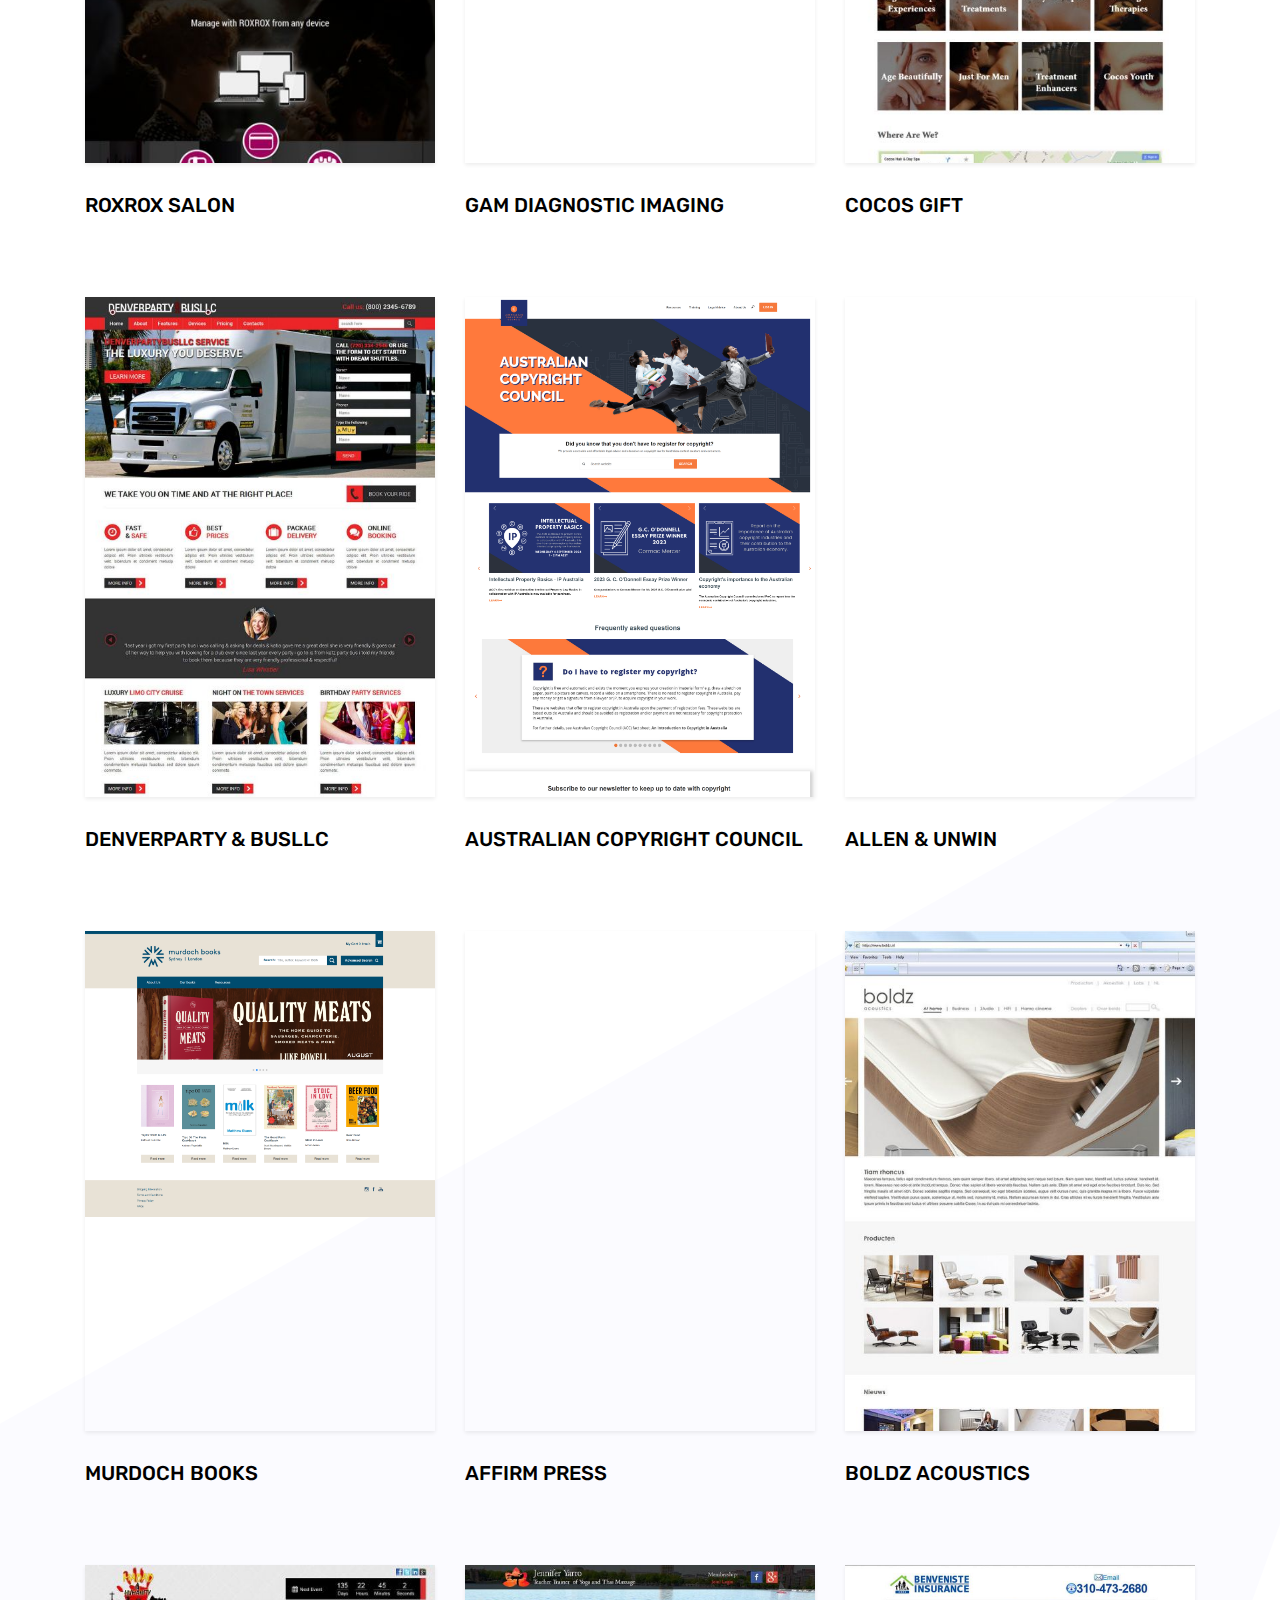
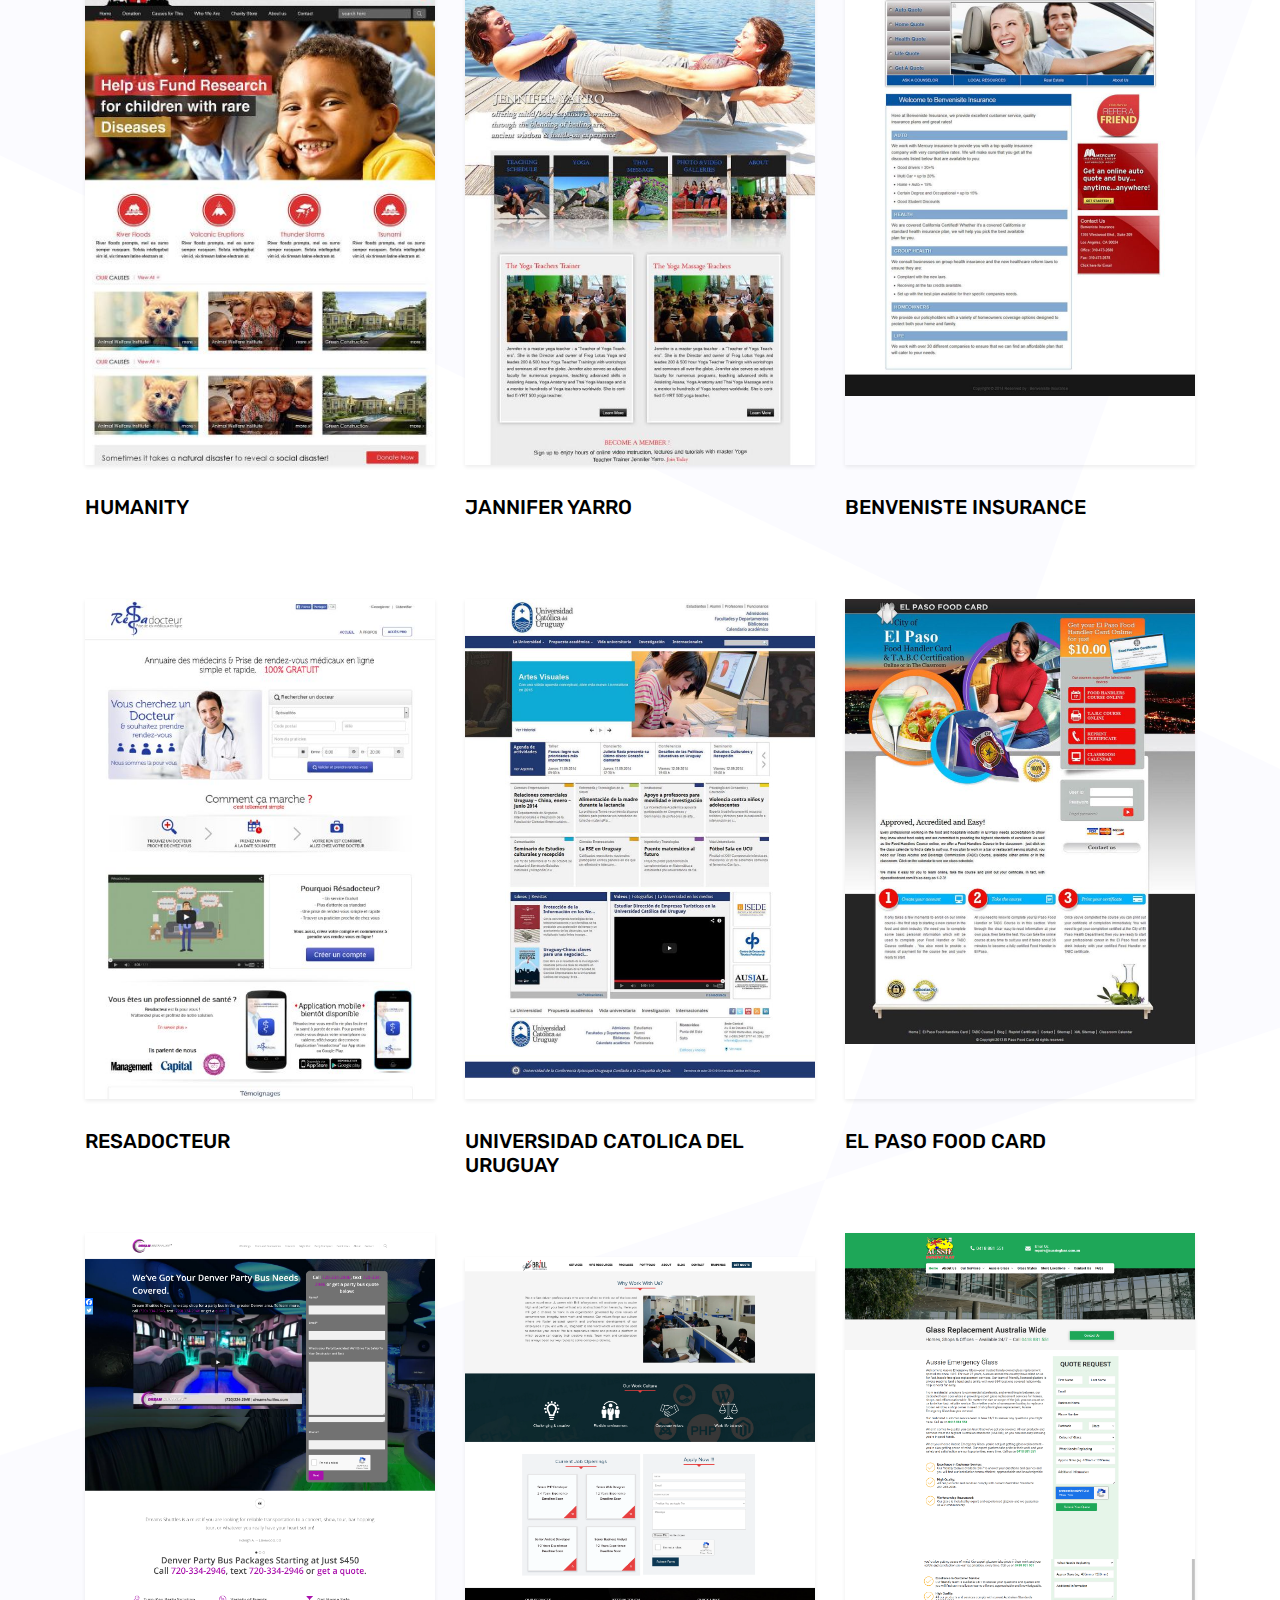
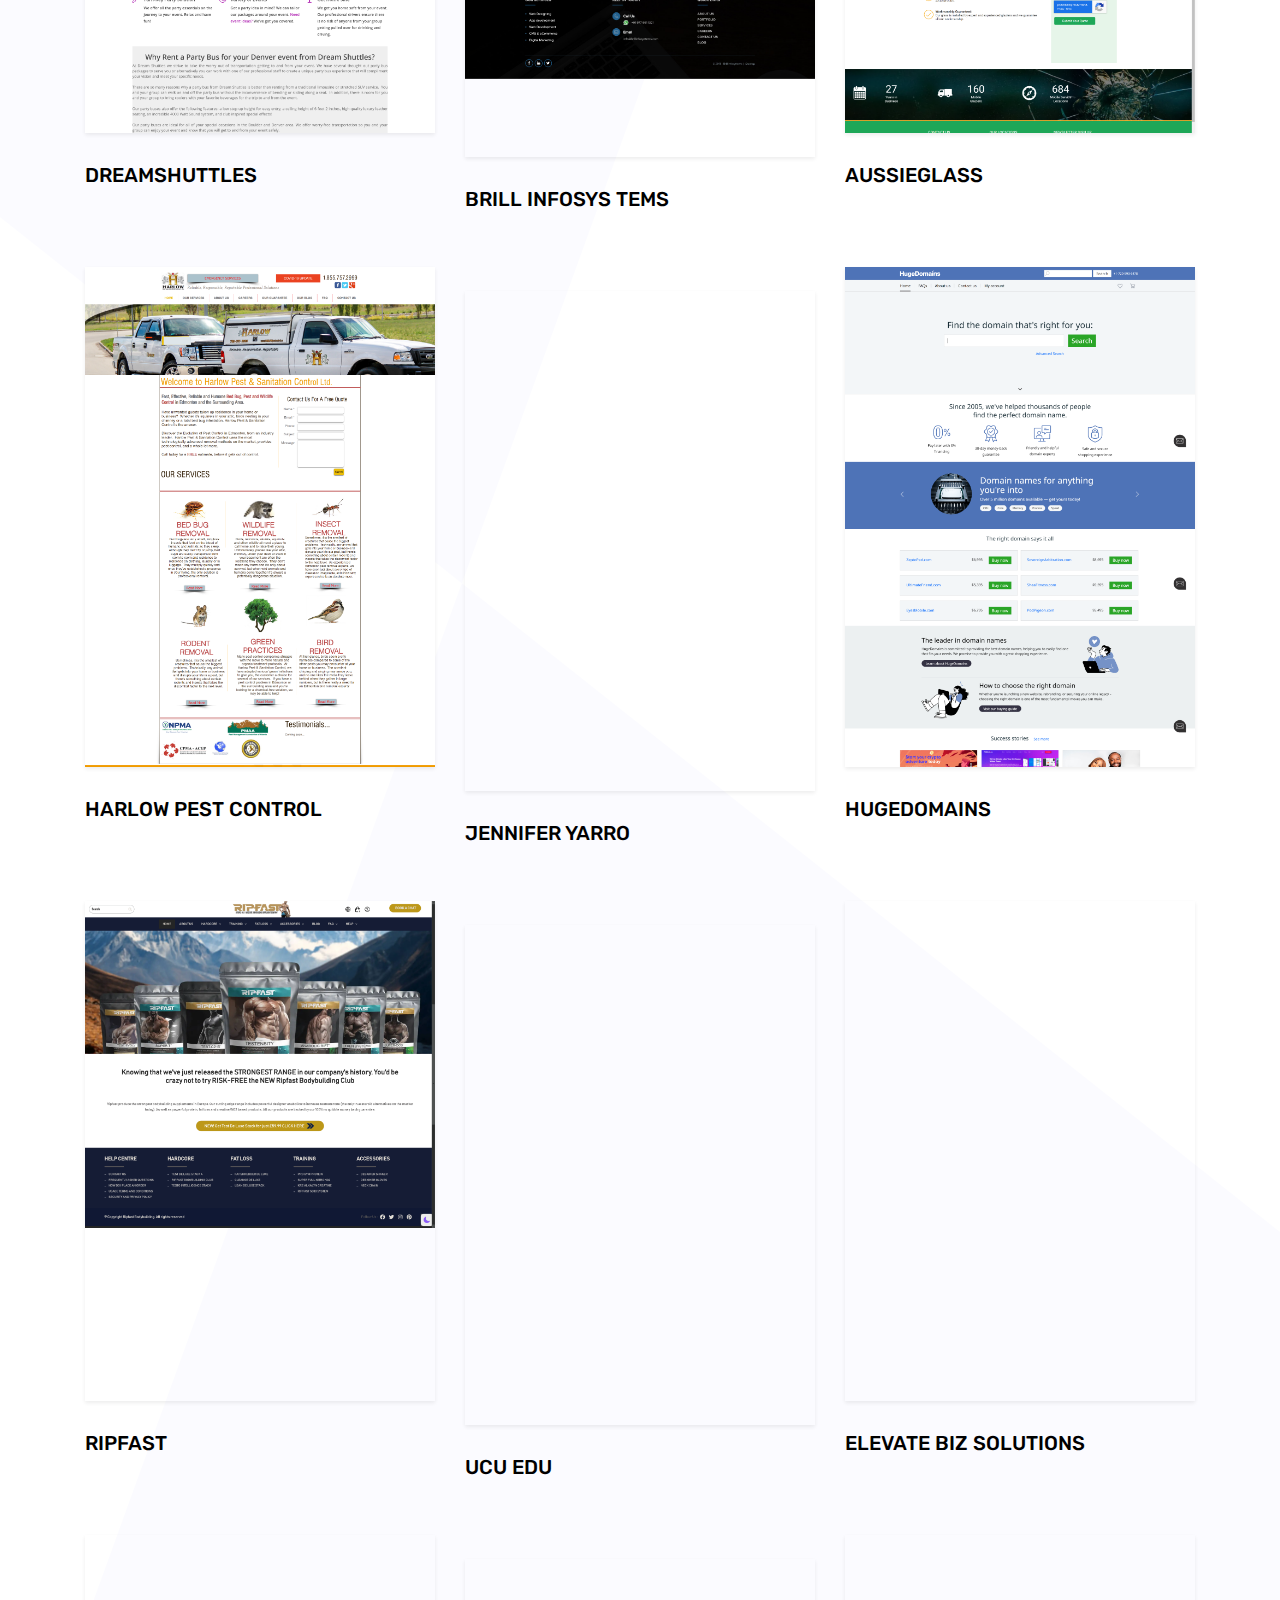
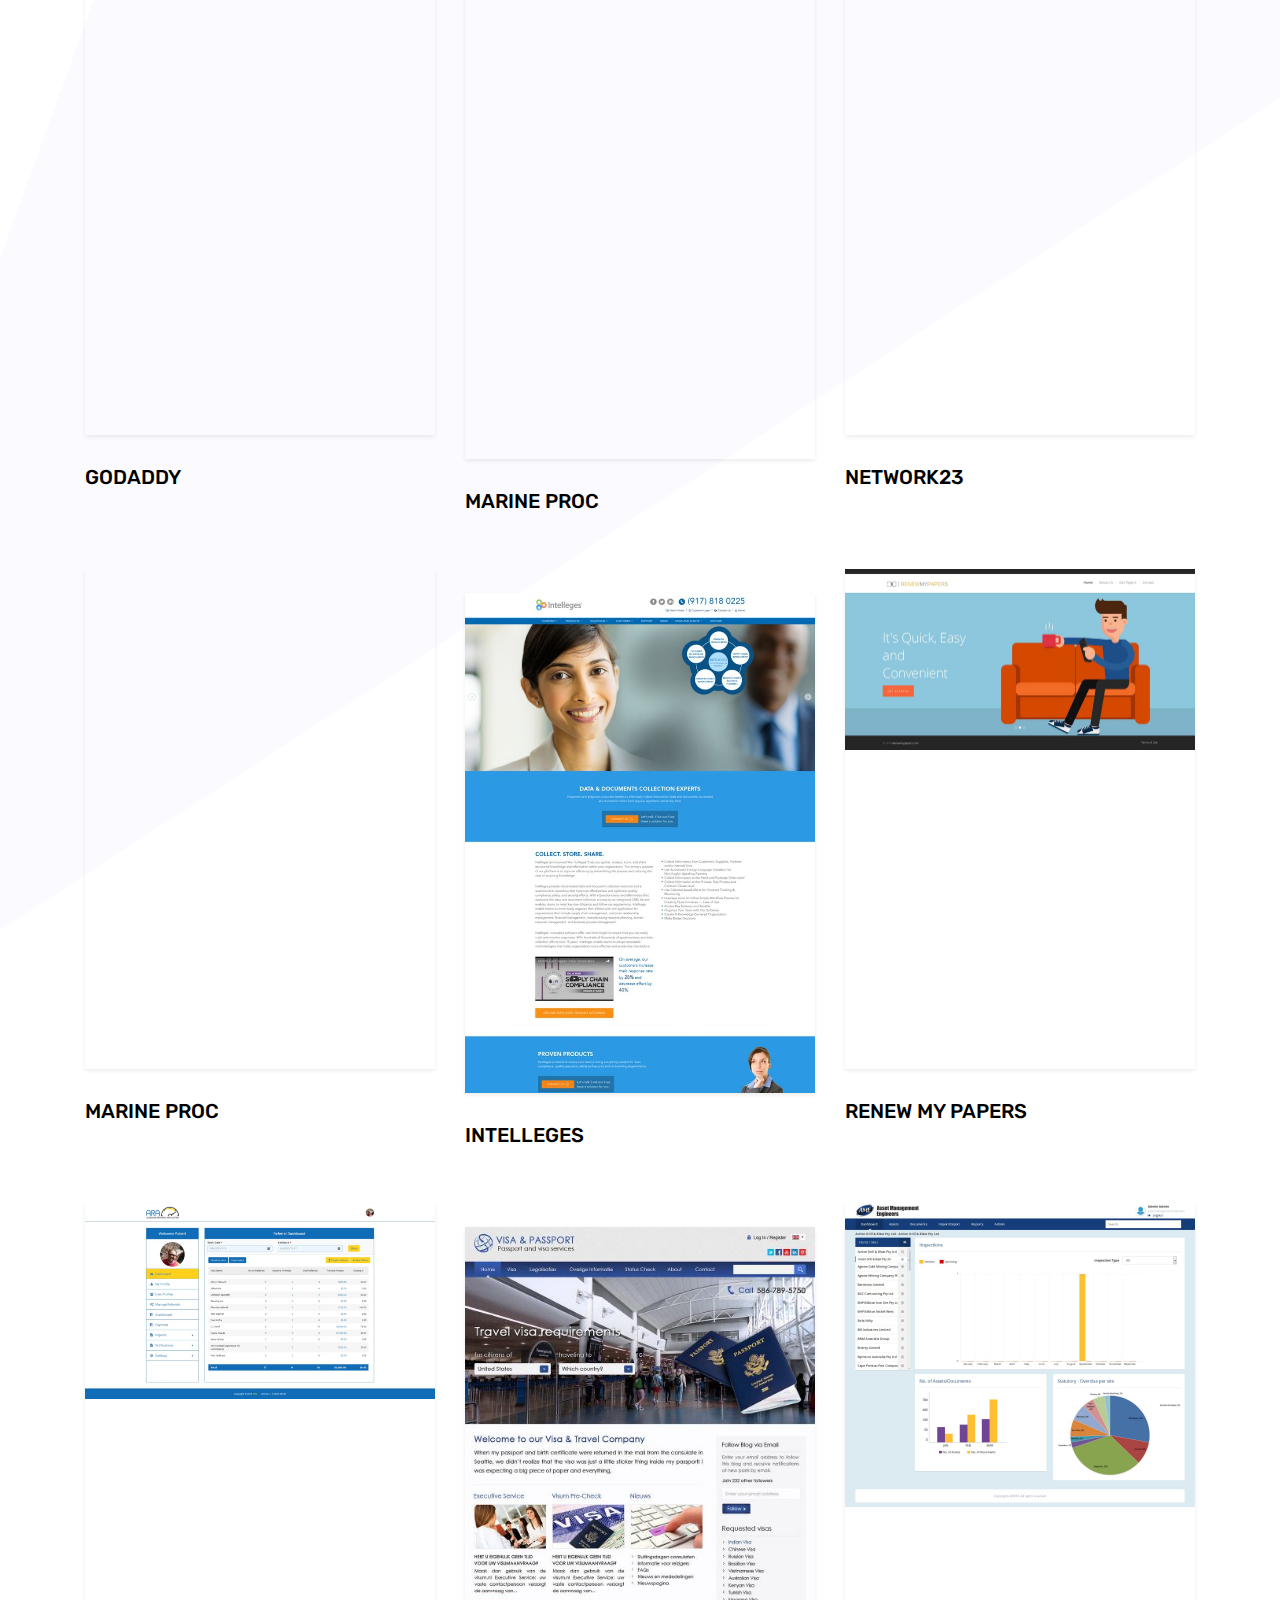
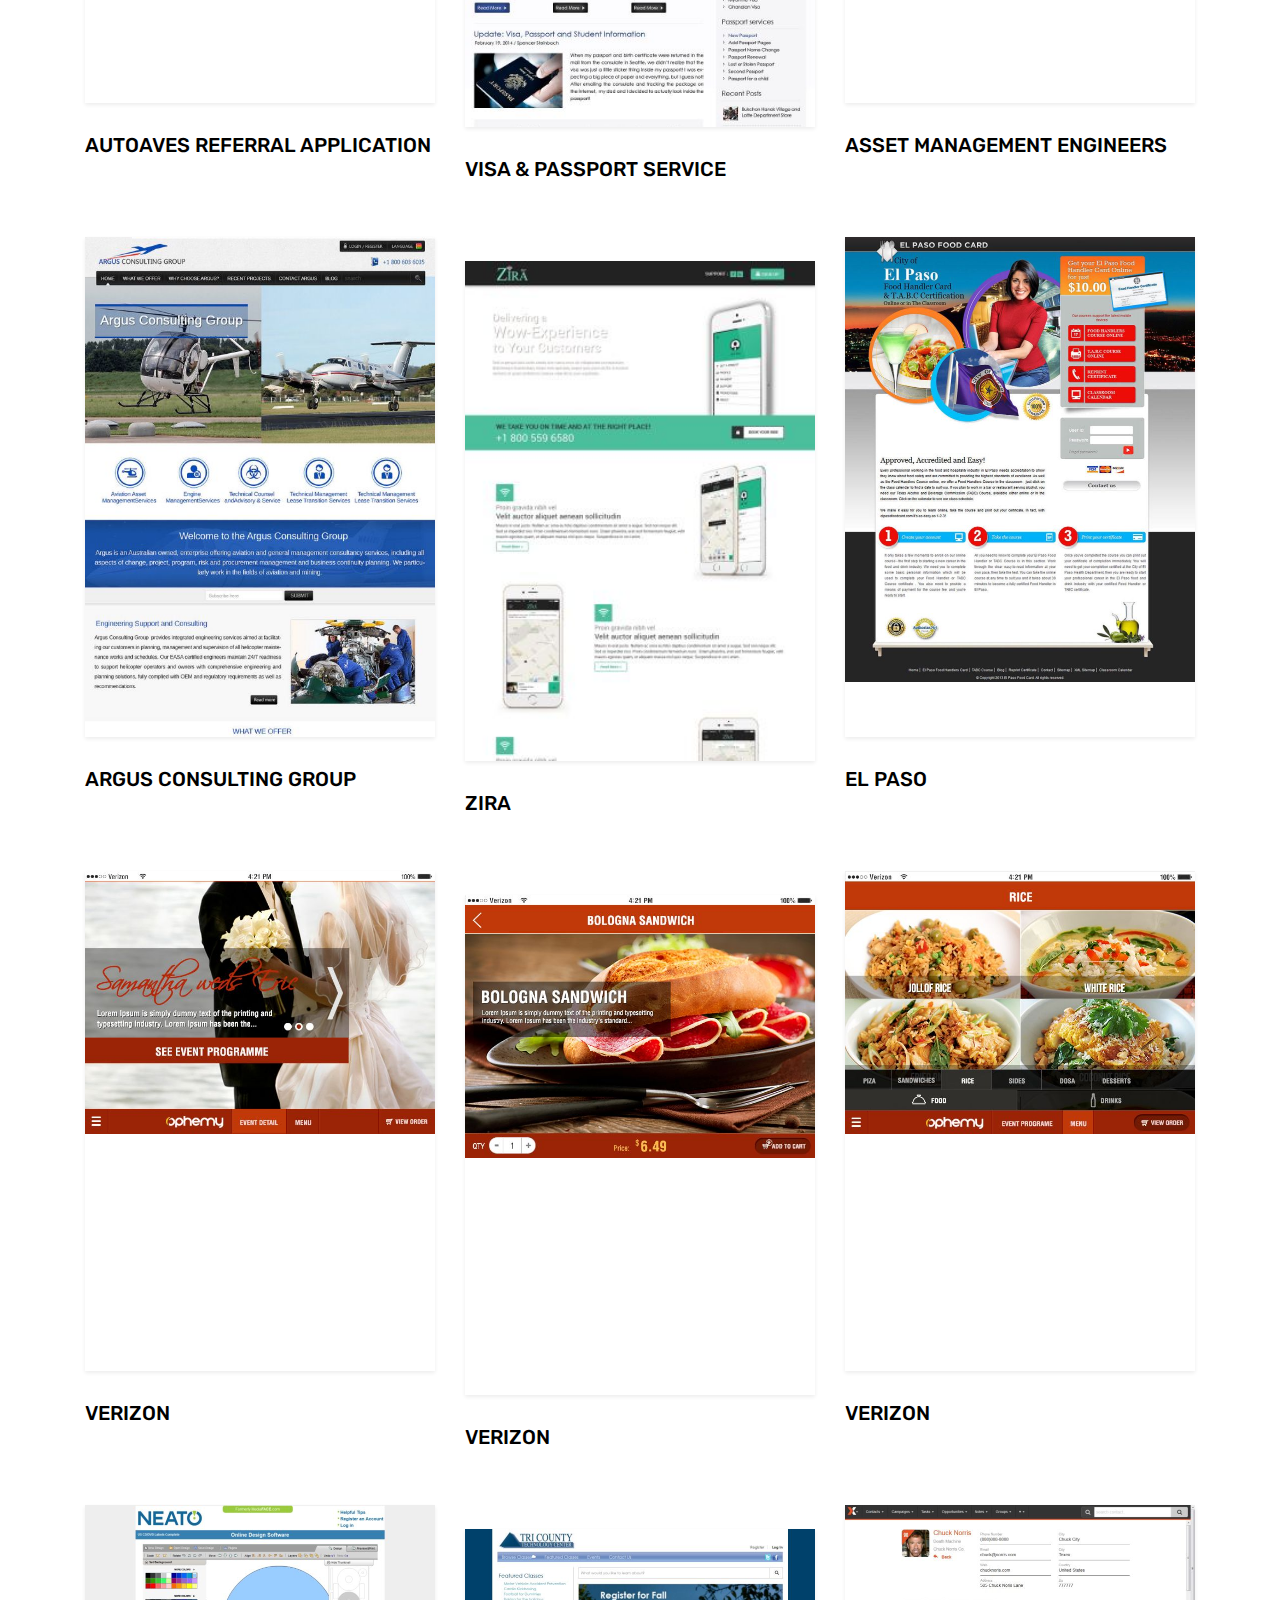
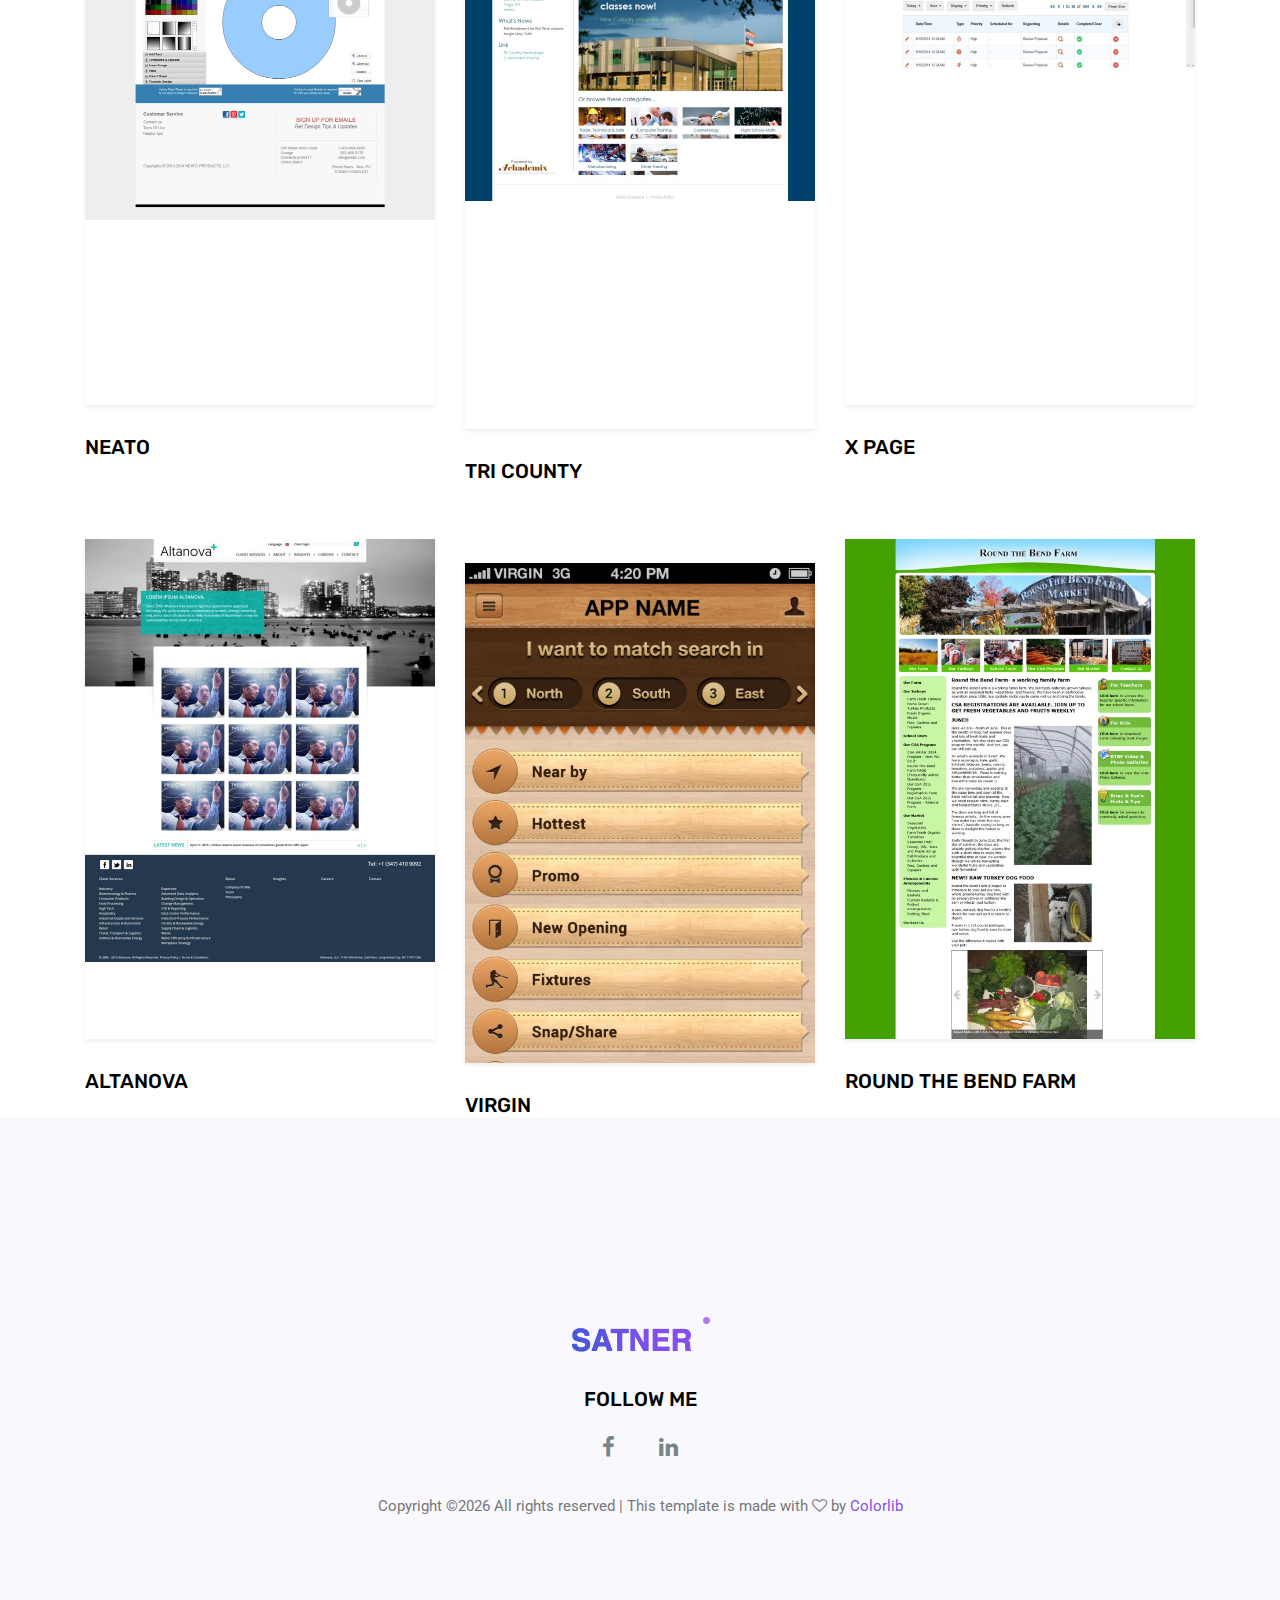
==== commit 21b5646a: "Update shadow portfolio.html" ====
--- a/portfolio.html
+++ b/portfolio.html
@@ -93,7 +93,7 @@
 
 					<div class="col-lg-4 col-md-6 all latest">
 						<div class="portfolio_box">
-							<div class="single_portfolio">
+							<div class="single_portfolio shadow-sm">
 								<img class="img-fluid w-100" src="img/portfolio/p0.png" alt="">
 								<div class="overlay"></div>
 								<a href="img/portfolio/p0.png" class="img-gal">
@@ -110,7 +110,7 @@
 
 					<div class="col-lg-4 col-md-6 all popular">
 						<div class="portfolio_box">
-							<div class="single_portfolio">
+							<div class="single_portfolio shadow-sm">
 								<img class="img-fluid w-100" src="img/portfolio/p2.png" alt="">
 								<div class="overlay"></div>
 								<a href="img/portfolio/p2.png" class="img-gal">
@@ -128,7 +128,7 @@
 
 					<div class="col-lg-4 col-md-6 all popular">
 						<div class="portfolio_box">
-							<div class="single_portfolio">
+							<div class="single_portfolio shadow-sm">
 								<img class="img-fluid w-100" src="img/portfolio/p3.png" alt="">
 								<div class="overlay"></div>
 								<a href="img/portfolio/p3.png" class="img-gal">
@@ -145,7 +145,7 @@
 
 					<div class="col-lg-4 col-md-6 all popular">
 						<div class="portfolio_box">
-							<div class="single_portfolio">
+							<div class="single_portfolio shadow-sm">
 								<img class="img-fluid w-100" src="img/portfolio/p4.png" alt="">
 								<div class="overlay"></div>
 								<a href="img/portfolio/p4.png" class="img-gal">
@@ -162,7 +162,7 @@
 
 					<div class="col-lg-4 col-md-6 all popular">
 						<div class="portfolio_box">
-							<div class="single_portfolio">
+							<div class="single_portfolio shadow-sm">
 								<img class="img-fluid w-100" src="img/portfolio/p5.png" alt="">
 								<div class="overlay"></div>
 								<a href="img/portfolio/p5.png" class="img-gal">
@@ -179,7 +179,7 @@
 
 					<div class="col-lg-4 col-md-6 all popular">
 						<div class="portfolio_box">
-							<div class="single_portfolio">
+							<div class="single_portfolio shadow-sm">
 								<img class="img-fluid w-100" src="img/portfolio/p6.png" alt="">
 								<div class="overlay"></div>
 								<a href="img/portfolio/p6.png" class="img-gal">
@@ -198,7 +198,7 @@
 
 					<div class="col-lg-4 col-md-6 all latest">
 						<div class="portfolio_box">
-							<div class="single_portfolio">
+							<div class="single_portfolio shadow-sm">
 								<img class="img-fluid w-100" src="img/portfolio/p7.png" alt="">
 								<div class="overlay"></div>
 								<a href="img/portfolio/p7.png" class="img-gal">
@@ -215,7 +215,7 @@
 					
 					<div class="col-lg-4 col-md-6 all latest">
 						<div class="portfolio_box">
-							<div class="single_portfolio">
+							<div class="single_portfolio shadow-sm">
 								<img class="img-fluid w-100" src="img/portfolio/p8.png" alt="">
 								<div class="overlay"></div>
 								<a href="img/portfolio/p8.png" class="img-gal">
@@ -232,7 +232,7 @@
 					
 					<div class="col-lg-4 col-md-6 all latest">
 						<div class="portfolio_box">
-							<div class="single_portfolio">
+							<div class="single_portfolio shadow-sm">
 								<img class="img-fluid w-100" src="img/portfolio/p9.png" alt="">
 								<div class="overlay"></div>
 								<a href="img/portfolio/p9.png" class="img-gal">
@@ -249,7 +249,7 @@
 
 					<div class="col-lg-4 col-md-6 all latest">
 						<div class="portfolio_box">
-							<div class="single_portfolio">
+							<div class="single_portfolio shadow-sm">
 								<img class="img-fluid w-100" src="img/portfolio/p1.jpeg" alt="">
 								<div class="overlay"></div>
 								<a href="img/portfolio/p1.jpeg" class="img-gal">
@@ -266,7 +266,7 @@
 
 					<div class="col-lg-4 col-md-6 all latest">
 						<div class="portfolio_box">
-							<div class="single_portfolio">
+							<div class="single_portfolio shadow-sm">
 								<img class="img-fluid w-100" src="img/portfolio/p116.png" alt="">
 								<div class="overlay"></div>
 								<a href="img/portfolio/p116.png" class="img-gal">
@@ -283,7 +283,7 @@
 
 					<div class="col-lg-4 col-md-6 all popular">
 						<div class="portfolio_box">
-							<div class="single_portfolio">
+							<div class="single_portfolio shadow-sm">
 								<img class="img-fluid w-100" src="img/portfolio/p51.jpeg" alt="">
 								<div class="overlay"></div>
 								<a href="img/portfolio/p51.jpeg" class="img-gal">
@@ -300,7 +300,7 @@
 
 					<div class="col-lg-4 col-md-6 all following">
 						<div class="portfolio_box">
-							<div class="single_portfolio">
+							<div class="single_portfolio shadow-sm">
 								<img class="img-fluid w-100" src="img/portfolio/p52.jpeg" alt="">
 								<div class="overlay"></div>
 								<a href="img/portfolio/p52.jpeg" class="img-gal">
@@ -318,7 +318,7 @@
 
 					<div class="col-lg-4 col-md-6 all following">
 						<div class="portfolio_box">
-							<div class="single_portfolio">
+							<div class="single_portfolio shadow-sm">
 								<img class="img-fluid w-100" src="img/portfolio/p111.png" alt="">
 								<div class="overlay"></div>
 								<a href="img/portfolio/p111.png" class="img-gal">
@@ -336,7 +336,7 @@
 
 					<div class="col-lg-4 col-md-6 all following">
 						<div class="portfolio_box">
-							<div class="single_portfolio">
+							<div class="single_portfolio shadow-sm">
 								<img class="img-fluid w-100" src="img/portfolio/p113.png" alt="">
 								<div class="overlay"></div>
 								<a href="img/portfolio/p113.png" class="img-gal">
@@ -354,7 +354,7 @@
 
 					<div class="col-lg-4 col-md-6 all following">
 						<div class="portfolio_box">
-							<div class="single_portfolio">
+							<div class="single_portfolio shadow-sm">
 								<img class="img-fluid w-100" src="img/portfolio/p114.png" alt="">
 								<div class="overlay"></div>
 								<a href="img/portfolio/p114.png" class="img-gal">
@@ -372,7 +372,7 @@
 
 					<div class="col-lg-4 col-md-6 all following">
 						<div class="portfolio_box">
-							<div class="single_portfolio">
+							<div class="single_portfolio shadow-sm">
 								<img class="img-fluid w-100" src="img/portfolio/p115.png" alt="">
 								<div class="overlay"></div>
 								<a href="img/portfolio/p115.png" class="img-gal">
@@ -390,7 +390,7 @@
 
 					<div class="col-lg-4 col-md-6 all upcoming">
 						<div class="portfolio_box">
-							<div class="single_portfolio">
+							<div class="single_portfolio shadow-sm">
 								<img class="img-fluid w-100" src="img/portfolio/p10.jpeg" alt="">
 								<div class="overlay"></div>
 								<a href="img/portfolio/p10.jpeg" class="img-gal">
@@ -407,7 +407,7 @@
 
 					<div class="col-lg-4 col-md-6 all upcoming">
 						<div class="portfolio_box">
-							<div class="single_portfolio">
+							<div class="single_portfolio shadow-sm">
 								<img class="img-fluid w-100" src="img/portfolio/p56.jpeg" alt="">
 								<div class="overlay"></div>
 								<a href="img/portfolio/p56.jpeg" class="img-gal">
@@ -424,7 +424,7 @@
 
 					<div class="col-lg-4 col-md-6 all following">
 						<div class="portfolio_box">
-							<div class="single_portfolio">
+							<div class="single_portfolio shadow-sm">
 								<img class="img-fluid w-100" src="img/portfolio/p58.jpeg" alt="">
 								<div class="overlay"></div>
 								<a href="img/portfolio/p58.jpeg" class="img-gal">
@@ -441,7 +441,7 @@
 
 					<div class="col-lg-4 col-md-6 all upcoming">
 						<div class="portfolio_box">
-							<div class="single_portfolio">
+							<div class="single_portfolio shadow-sm">
 								<img class="img-fluid w-100" src="img/portfolio/p59.jpeg" alt="">
 								<div class="overlay"></div>
 								<a href="img/portfolio/p59.jpeg" class="img-gal">
@@ -458,7 +458,7 @@
 
 					<div class="col-lg-4 col-md-6 all upcoming">
 						<div class="portfolio_box">
-							<div class="single_portfolio">
+							<div class="single_portfolio shadow-sm">
 								<img class="img-fluid w-100" src="img/portfolio/p34.jpeg" alt="">
 								<div class="overlay"></div>
 								<a href="img/portfolio/p34.jpeg" class="img-gal">
@@ -475,7 +475,7 @@
 
 					<div class="col-lg-4 col-md-6 all upcoming">
 						<div class="portfolio_box">
-							<div class="single_portfolio">
+							<div class="single_portfolio shadow-sm">
 								<img class="img-fluid w-100" src="img/portfolio/p15.jpeg" alt="">
 								<div class="overlay"></div>
 								<a href="img/portfolio/p15.jpeg" class="img-gal">
@@ -492,7 +492,7 @@
 
 					<div class="col-lg-4 col-md-6 all following">
 						<div class="portfolio_box">
-							<div class="single_portfolio">
+							<div class="single_portfolio shadow-sm">
 								<img class="img-fluid w-100" src="img/portfolio/p16.jpeg" alt="">
 								<div class="overlay"></div>
 								<a href="img/portfolio/p16.jpeg" class="img-gal">
@@ -509,7 +509,7 @@
 
 					<div class="col-lg-4 col-md-6 all upcoming">
 						<div class="portfolio_box">
-							<div class="single_portfolio">
+							<div class="single_portfolio shadow-sm">
 								<img class="img-fluid w-100" src="img/portfolio/p117.png" alt="">
 								<div class="overlay"></div>
 								<a href="img/portfolio/p117.png" class="img-gal">
@@ -526,7 +526,7 @@
 
 					<div class="col-lg-4 col-md-6 all upcoming">
 						<div class="portfolio_box">
-							<div class="single_portfolio">
+							<div class="single_portfolio shadow-sm">
 								<img class="img-fluid w-100" src="img/portfolio/p118.png" alt="">
 								<div class="overlay"></div>
 								<a href="img/portfolio/p118.png" class="img-gal">
@@ -543,7 +543,7 @@
 
 					<div class="col-lg-4 col-md-6 all following">
 						<div class="portfolio_box">
-							<div class="single_portfolio">
+							<div class="single_portfolio shadow-sm">
 								<img class="img-fluid w-100" src="img/portfolio/p119.png" alt="">
 								<div class="overlay"></div>
 								<a href="img/portfolio/p119.png" class="img-gal">
@@ -560,7 +560,7 @@
 
 					<div class="col-lg-4 col-md-6 all upcoming">
 						<div class="portfolio_box">
-							<div class="single_portfolio">
+							<div class="single_portfolio shadow-sm">
 								<img class="img-fluid w-100" src="img/portfolio/p120.png" alt="">
 								<div class="overlay"></div>
 								<a href="img/portfolio/p120.png" class="img-gal">
@@ -577,7 +577,7 @@
 
 					<div class="col-lg-4 col-md-6 all following">
 						<div class="portfolio_box">
-							<div class="single_portfolio">
+							<div class="single_portfolio shadow-sm">
 								<img class="img-fluid w-100" src="img/portfolio/p121.png" alt="">
 								<div class="overlay"></div>
 								<a href="img/portfolio/p121.png" class="img-gal">
@@ -594,7 +594,7 @@
 
 					<div class="col-lg-4 col-md-6 all following">
 						<div class="portfolio_box">
-							<div class="single_portfolio">
+							<div class="single_portfolio shadow-sm">
 								<img class="img-fluid w-100" src="img/portfolio/p122.png" alt="">
 								<div class="overlay"></div>
 								<a href="img/portfolio/p122.png" class="img-gal">
@@ -612,7 +612,7 @@
 						
 					<div class="col-lg-4 col-md-6 all following">
 						<div class="portfolio_box">
-							<div class="single_portfolio">
+							<div class="single_portfolio shadow-sm">
 								<img class="img-fluid w-100" src="img/portfolio/p123.png" alt="">
 								<div class="overlay"></div>
 								<a href="img/portfolio/p123.png" class="img-gal">
@@ -629,7 +629,7 @@
 
 					<div class="col-lg-4 col-md-6 all popular">
 						<div class="portfolio_box">
-							<div class="single_portfolio">
+							<div class="single_portfolio shadow-sm">
 								<img class="img-fluid w-100" src="img/portfolio/p124.png" alt="">
 								<div class="overlay"></div>
 								<a href="img/portfolio/p124.png" class="img-gal">
@@ -646,7 +646,7 @@
 
 					<div class="col-lg-4 col-md-6 all popular">
 						<div class="portfolio_box">
-							<div class="single_portfolio">
+							<div class="single_portfolio shadow-sm">
 								<img class="img-fluid w-100" src="img/portfolio/p125.png" alt="">
 								<div class="overlay"></div>
 								<a href="img/portfolio/p125.png" class="img-gal">
@@ -663,7 +663,7 @@
 
 					<div class="col-lg-4 col-md-6 all popular">
 						<div class="portfolio_box">
-							<div class="single_portfolio">
+							<div class="single_portfolio shadow-sm">
 								<img class="img-fluid w-100" src="img/portfolio/p126.png" alt="">
 								<div class="overlay"></div>
 								<a href="img/portfolio/p126.png" class="img-gal">
@@ -680,7 +680,7 @@
 
 					<div class="col-lg-4 col-md-6 all latest">
 						<div class="portfolio_box">
-							<div class="single_portfolio">
+							<div class="single_portfolio shadow-sm">
 								<img class="img-fluid w-100" src="img/portfolio/p127.png" alt="">
 								<div class="overlay"></div>
 								<a href="img/portfolio/p127.png" class="img-gal">
@@ -697,7 +697,7 @@
 
 					<div class="col-lg-4 col-md-6 all latest">
 						<div class="portfolio_box">
-							<div class="single_portfolio">
+							<div class="single_portfolio shadow-sm">
 								<img class="img-fluid w-100" src="img/portfolio/p128.png" alt="">
 								<div class="overlay"></div>
 								<a href="img/portfolio/p128.png" class="img-gal">
@@ -714,7 +714,7 @@
 
 					<div class="col-lg-4 col-md-6 all latest">
 						<div class="portfolio_box">
-							<div class="single_portfolio">
+							<div class="single_portfolio shadow-sm">
 								<img class="img-fluid w-100" src="img/portfolio/p128.png" alt="">
 								<div class="overlay"></div>
 								<a href="img/portfolio/p128.png" class="img-gal">
@@ -731,7 +731,7 @@
 
 					<div class="col-lg-4 col-md-6 all latest">
 						<div class="portfolio_box">
-							<div class="single_portfolio">
+							<div class="single_portfolio shadow-sm">
 								<img class="img-fluid w-100" src="img/portfolio/p14.jpeg" alt="">
 								<div class="overlay"></div>
 								<a href="img/portfolio/p14.jpeg" class="img-gal">
@@ -748,7 +748,7 @@
 
 					<div class="col-lg-4 col-md-6 all latest">
 						<div class="portfolio_box">
-							<div class="single_portfolio">
+							<div class="single_portfolio shadow-sm">
 								<img class="img-fluid w-100" src="img/portfolio/p13.jpeg" alt="">
 								<div class="overlay"></div>
 								<a href="img/portfolio/p13.jpeg" class="img-gal">
@@ -765,7 +765,7 @@
 
 					<div class="col-lg-4 col-md-6 all latest">
 						<div class="portfolio_box">
-							<div class="single_portfolio">
+							<div class="single_portfolio shadow-sm">
 								<img class="img-fluid w-100" src="img/portfolio/p12.jpeg" alt="">
 								<div class="overlay"></div>
 								<a href="img/portfolio/p12.jpeg" class="img-gal">
@@ -782,7 +782,7 @@
 
 					<div class="col-lg-4 col-md-6 all popular">
 						<div class="portfolio_box">
-							<div class="single_portfolio">
+							<div class="single_portfolio shadow-sm">
 								<img class="img-fluid w-100" src="img/portfolio/p11.jpeg" alt="">
 								<div class="overlay"></div>
 								<a href="img/portfolio/p11.jpeg" class="img-gal">
@@ -799,7 +799,7 @@
 
 					<div class="col-lg-4 col-md-6 all popular">
 						<div class="portfolio_box">
-							<div class="single_portfolio">
+							<div class="single_portfolio shadow-sm">
 								<img class="img-fluid w-100" src="img/portfolio/p19.jpeg" alt="">
 								<div class="overlay"></div>
 								<a href="img/portfolio/p19.jpeg" class="img-gal">
@@ -816,7 +816,7 @@
 
 					<div class="col-lg-4 col-md-6 all upcoming">
 						<div class="portfolio_box">
-							<div class="single_portfolio">
+							<div class="single_portfolio shadow-sm">
 								<img class="img-fluid w-100" src="img/portfolio/p17.jpeg" alt="">
 								<div class="overlay"></div>
 								<a href="img/portfolio/p17.jpeg" class="img-gal">
@@ -833,7 +833,7 @@
 
 					<div class="col-lg-4 col-md-6 all upcoming">
 						<div class="portfolio_box">
-							<div class="single_portfolio">
+							<div class="single_portfolio shadow-sm">
 								<img class="img-fluid w-100" src="img/portfolio/p16.jpeg" alt="">
 								<div class="overlay"></div>
 								<a href="img/portfolio/p16.jpeg" class="img-gal">
@@ -850,7 +850,7 @@
 
 					<div class="col-lg-4 col-md-6 all upcoming">
 						<div class="portfolio_box">
-							<div class="single_portfolio">
+							<div class="single_portfolio shadow-sm">
 								<img class="img-fluid w-100" src="img/portfolio/p21.jpeg" alt="">
 								<div class="overlay"></div>
 								<a href="img/portfolio/p21.jpeg" class="img-gal">
@@ -867,7 +867,7 @@
 
 					<div class="col-lg-4 col-md-6 all upcoming">
 						<div class="portfolio_box">
-							<div class="single_portfolio">
+							<div class="single_portfolio shadow-sm">
 								<img class="img-fluid w-100" src="img/portfolio/p23.jpeg" alt="">
 								<div class="overlay"></div>
 								<a href="img/portfolio/p23.jpeg" class="img-gal">
@@ -884,7 +884,7 @@
 
 					<div class="col-lg-4 col-md-6 all upcoming">
 						<div class="portfolio_box">
-							<div class="single_portfolio">
+							<div class="single_portfolio shadow-sm">
 								<img class="img-fluid w-100" src="img/portfolio/p24.jpeg" alt="">
 								<div class="overlay"></div>
 								<a href="img/portfolio/p24.jpeg" class="img-gal">
@@ -901,7 +901,7 @@
 
 					<div class="col-lg-4 col-md-6 all upcoming">
 						<div class="portfolio_box">
-							<div class="single_portfolio">
+							<div class="single_portfolio shadow-sm">
 								<img class="img-fluid w-100" src="img/portfolio/p25.jpeg" alt="">
 								<div class="overlay"></div>
 								<a href="img/portfolio/p25.jpeg" class="img-gal">
@@ -918,7 +918,7 @@
 
 					<div class="col-lg-4 col-md-6 all upcoming">
 						<div class="portfolio_box">
-							<div class="single_portfolio">
+							<div class="single_portfolio shadow-sm">
 								<img class="img-fluid w-100" src="img/portfolio/p27.jpeg" alt="">
 								<div class="overlay"></div>
 								<a href="img/portfolio/p27.jpeg" class="img-gal">
@@ -935,7 +935,7 @@
 
 					<div class="col-lg-4 col-md-6 all upcoming">
 						<div class="portfolio_box">
-							<div class="single_portfolio">
+							<div class="single_portfolio shadow-sm">
 								<img class="img-fluid w-100" src="img/portfolio/p29.jpeg" alt="">
 								<div class="overlay"></div>
 								<a href="img/portfolio/p29.jpeg" class="img-gal">
@@ -952,7 +952,7 @@
 
 					<div class="col-lg-4 col-md-6 all upcoming">
 						<div class="portfolio_box">
-							<div class="single_portfolio">
+							<div class="single_portfolio shadow-sm">
 								<img class="img-fluid w-100" src="img/portfolio/p30.jpeg" alt="">
 								<div class="overlay"></div>
 								<a href="img/portfolio/p30.jpeg" class="img-gal">
@@ -969,7 +969,7 @@
 
 					<div class="col-lg-4 col-md-6 all upcoming">
 						<div class="portfolio_box">
-							<div class="single_portfolio">
+							<div class="single_portfolio shadow-sm">
 								<img class="img-fluid w-100" src="img/portfolio/p31.jpeg" alt="">
 								<div class="overlay"></div>
 								<a href="img/portfolio/p31.jpeg" class="img-gal">
@@ -986,7 +986,7 @@
 
 					<div class="col-lg-4 col-md-6 all upcoming">
 						<div class="portfolio_box">
-							<div class="single_portfolio">
+							<div class="single_portfolio shadow-sm">
 								<img class="img-fluid w-100" src="img/portfolio/p32.jpeg" alt="">
 								<div class="overlay"></div>
 								<a href="img/portfolio/p32.jpeg" class="img-gal">
@@ -1003,7 +1003,7 @@
 
 					<div class="col-lg-4 col-md-6 all upcoming">
 						<div class="portfolio_box">
-							<div class="single_portfolio">
+							<div class="single_portfolio shadow-sm">
 								<img class="img-fluid w-100" src="img/portfolio/p36.jpeg" alt="">
 								<div class="overlay"></div>
 								<a href="img/portfolio/p36.jpeg" class="img-gal">
